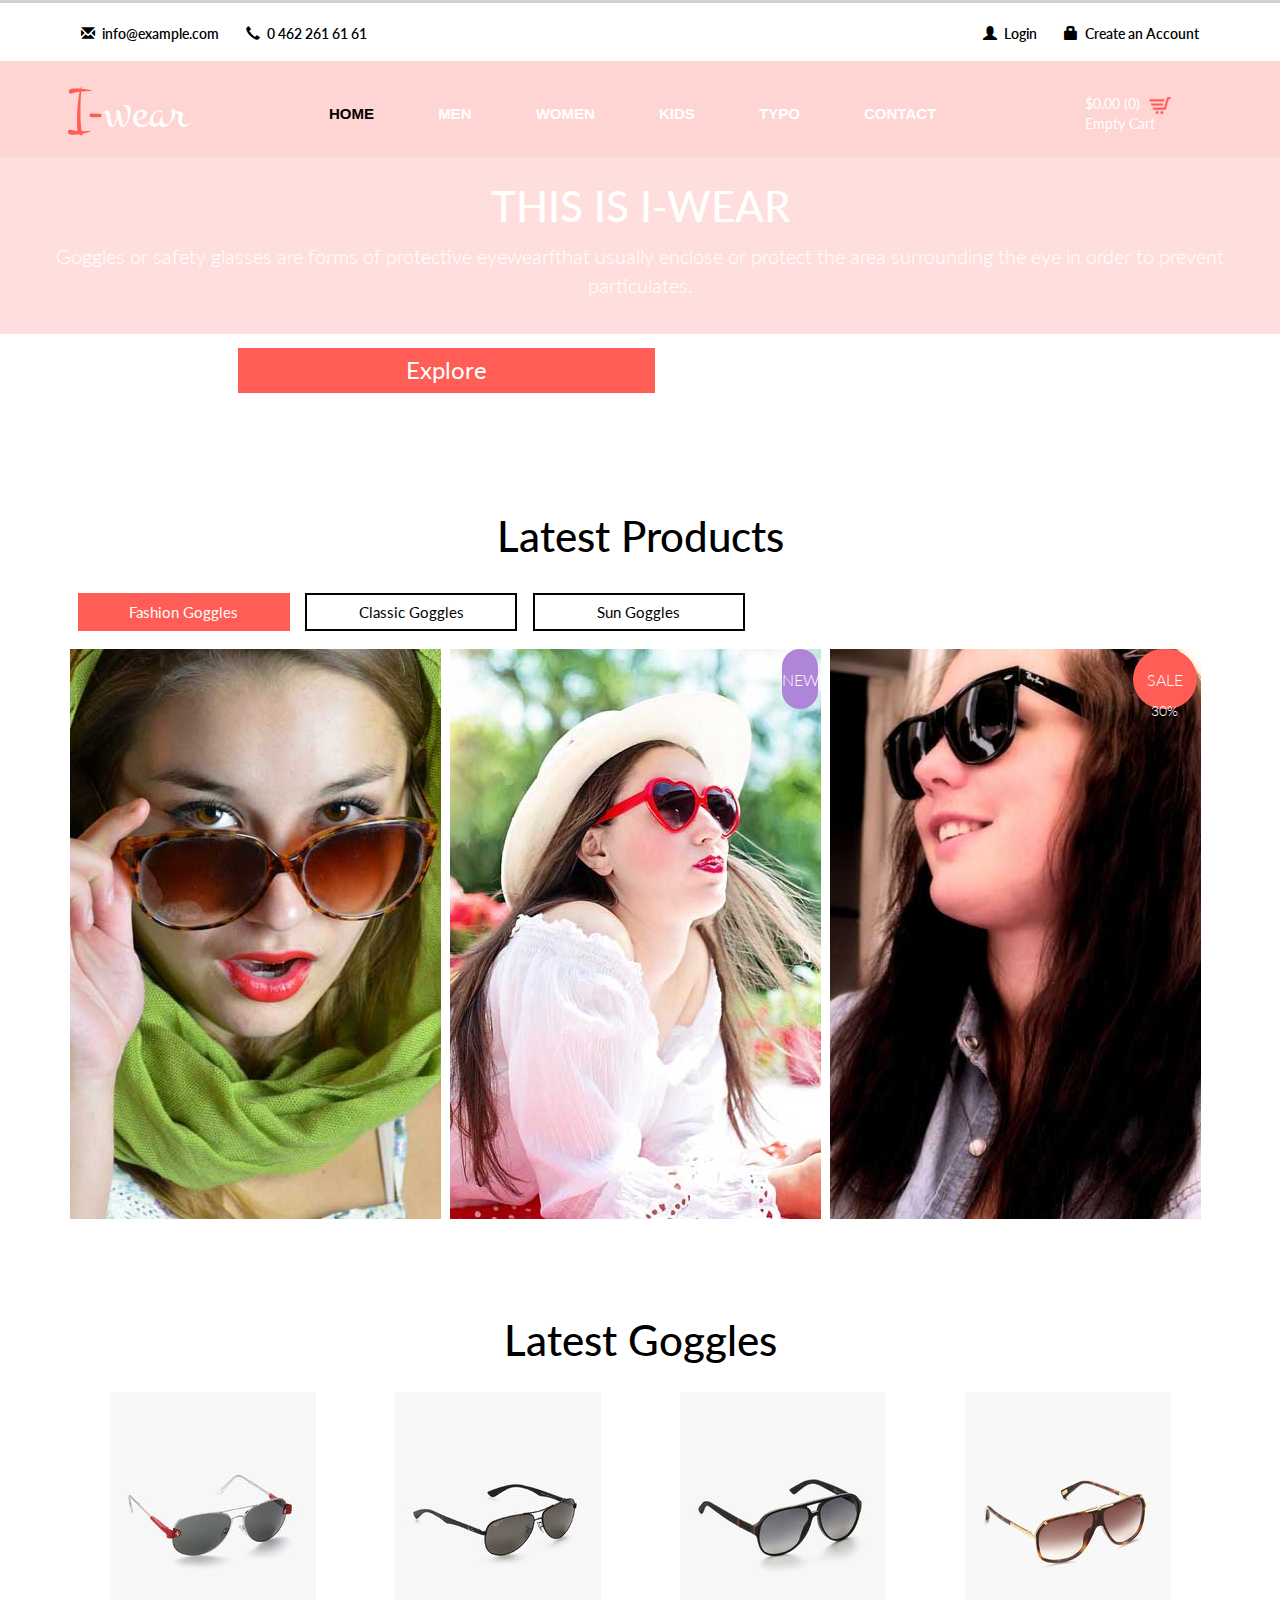
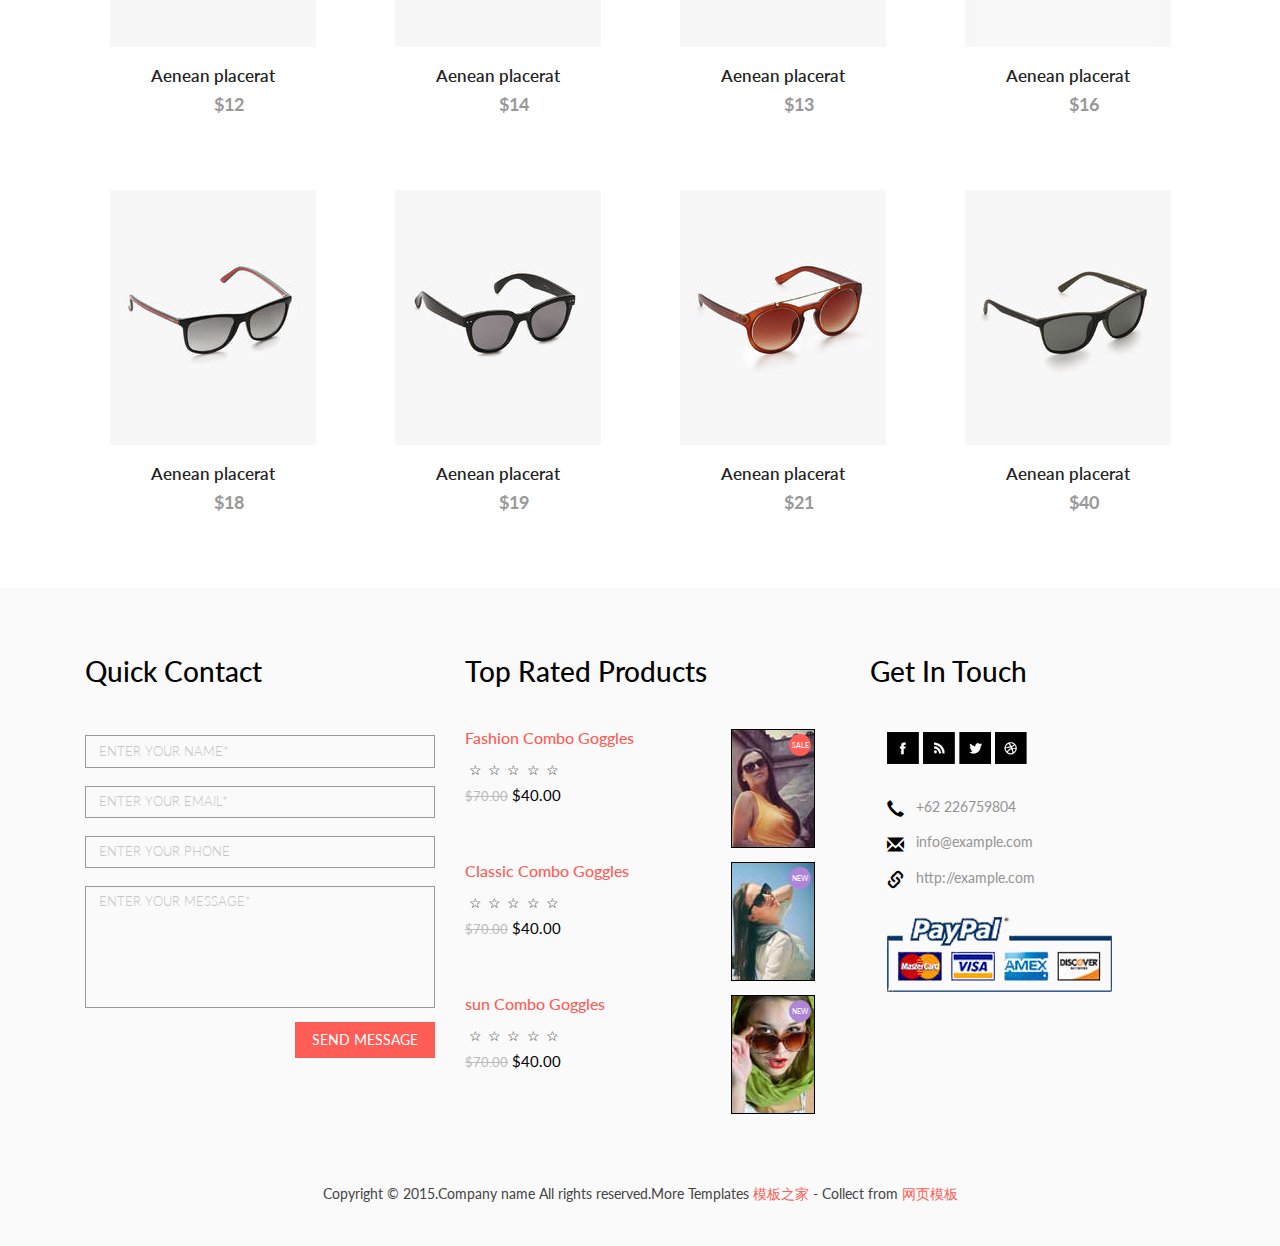
==== index.html @ 65aa603d "init" ====
<!DOCTYPE html>
<html>
<head>
<title>Home</title>
<link href="css/bootstrap.css" rel="stylesheet" type="text/css" media="all" />
<!-- jQuery (necessary for Bootstrap's JavaScript plugins) -->
<script src="js/jquery.min.js"></script>
<!-- Custom Theme files -->
<!--theme-style-->
<link href="css/style.css" rel="stylesheet" type="text/css" media="all" />	
<!--//theme-style-->
<meta name="viewport" content="width=device-width, initial-scale=1">
<meta http-equiv="Content-Type" content="text/html; charset=utf-8" />
<meta name="keywords" content="I wear Responsive web template, Bootstrap Web Templates, Flat Web Templates, Andriod Compatible web template, 
Smartphone Compatible web template, free webdesigns for Nokia, Samsung, LG, SonyErricsson, Motorola web design" />
<script type="application/x-javascript"> addEventListener("load", function() { setTimeout(hideURLbar, 0); }, false); function hideURLbar(){ window.scrollTo(0,1); } </script>
<script type="text/javascript" src="js/move-top.js"></script>
<script type="text/javascript" src="js/easing.js"></script>
<!--fonts-->
<link href='http://fonts.useso.com/css?family=Lato:100,300,400,700,900' rel='stylesheet' type='text/css'>
<link href='http://fonts.useso.com/css?family=Montez' rel='stylesheet' type='text/css'>
<!--//fonts-->
<!-- start menu -->
<!--//slider-script-->
<script src="js/easyResponsiveTabs.js" type="text/javascript"></script>
		    <script type="text/javascript">
			    $(document).ready(function () {
			        $('#horizontalTab').easyResponsiveTabs({
			            type: 'default', //Types: default, vertical, accordion           
			            width: 'auto', //auto or any width like 600px
			            fit: true   // 100% fit in a container
			        });
			    });
				
</script>	
		  		 <!-- Bootstrap core JavaScript
    ================================================== -->
    <!-- Placed at the end of the document so the pages load faster -->
	<!-- js -->
		 <script src="js/bootstrap.js"></script>
	<!-- js -->
<script src="js/simpleCart.min.js"> </script>
<!-- start menu -->
<link href="css/memenu.css" rel="stylesheet" type="text/css" media="all" />
<script type="text/javascript" src="js/memenu.js"></script>
<script>$(document).ready(function(){$(".memenu").memenu();});</script>	
<!-- /start menu -->
</head>
<body> 
<!--header-->
		<div class="header-info">
			<div class="container">
					<div class="header-top-in">
						
						<ul class="support">
							<li><a href="mailto:info@example.com"><i class="glyphicon glyphicon-envelope"> </i>info@example.com</a></li>
							<li><span><i class="glyphicon glyphicon-earphone" class="tele-in"> </i>0 462 261 61 61</span></li>			
						</ul>
						<ul class=" support-right">
							<li><a href="account.html"><i class="glyphicon glyphicon-user" class="men"> </i>Login</a></li>
							<li><a href="register.html"><i class="glyphicon glyphicon-lock" class="tele"> </i>Create an Account</a></li>			
						</ul>
						<div class="clearfix"> </div>
					</div>
				</div>
			</div>	
<div class="header">
	<div class="header-top">

			<div class="header-bottom">
			<div class="container">			
				<div class="logo">
					<h1><a href="index.html">I-<span>wear</span></a></h1>
				</div>
		 <!---->
		 
			<div class="top-nav">
				<ul class="memenu skyblue"><li class="active"><a href="index.html">Home</a></li>
					<li class="grid"><a href="#">Men</a>
						<div class="mepanel">
							<div class="row">
								<div class="col1 me-one">
									<h4>Shop</h4>
									<ul>
										<li><a href="about.html">About</a></li>
										<li><a href="product.html">Men</a></li>
										<li><a href="product.html">Women</a></li>
										<li><a href="product.html">Accessories</a></li>
										<li><a href="product.html">Kids</a></li>
										<li><a href="product.html">login</a></li>
										<li><a href="product.html">Brands</a></li>
										<li><a href="product.html">My Shopping Bag</a></li>
									</ul>
								</div>
								<div class="col1 me-one">
									<h4>Style Zone</h4>
									<ul>
										<li><a href="product.html">Men</a></li>
										<li><a href="product.html">Women</a></li>
										<li><a href="product.html">Brands</a></li>
										<li><a href="product.html">Kids</a></li>
										<li><a href="product.html">Accessories</a></li>
										<li><a href="product.html">Style Videos</a></li>
									</ul>	
								</div>
								<div class="col1 me-one">
									<h4>Popular Brands</h4>
									<ul>
										<li><a href="product.html">Levis</a></li>
										<li><a href="product.html">Persol</a></li>
										<li><a href="product.html">Nike</a></li>
										<li><a href="product.html">Edwin</a></li>
										<li><a href="product.html">New Balance</a></li>
										<li><a href="product.html">Jack & Jones</a></li>
										<li><a href="product.html">Paul Smith</a></li>
										<li><a href="product.html">Ray-Ban</a></li>
										<li><a href="product.html">Wood Wood</a></li>
									</ul>	
								</div>
							</div>
						</div>
					</li>
					<li class="grid"><a href="#">Women</a>
						<div class="mepanel">
							<div class="row">
								<div class="col1 me-one">
									<h4>Shop</h4>
									<ul>
										<li><a href="about.html">About</a></li>
										<li><a href="product.html">Men</a></li>
										<li><a href="product.html">Women</a></li>
										<li><a href="product.html">Accessories</a></li>
										<li><a href="product.html">Kids</a></li>
										<li><a href="product.html">login</a></li>
										<li><a href="product.html">Brands</a></li>
										<li><a href="product.html">My Shopping Bag</a></li>
									</ul>
								</div>
								<div class="col1 me-one">
									<h4>Style Zone</h4>
									<ul>
										<li><a href="product.html">Men</a></li>
										<li><a href="product.html">Women</a></li>
										<li><a href="product.html">Brands</a></li>
										<li><a href="product.html">Kids</a></li>
										<li><a href="product.html">Accessories</a></li>
										<li><a href="product.html">Style Videos</a></li>
									</ul>	
								</div>
								<div class="col1 me-one">
									<h4>Popular Brands</h4>
									<ul>
										<li><a href="product.html">Levis</a></li>
										<li><a href="product.html">Persol</a></li>
										<li><a href="product.html">Nike</a></li>
										<li><a href="product.html">Edwin</a></li>
										<li><a href="product.html">New Balance</a></li>
										<li><a href="product.html">Jack & Jones</a></li>
										<li><a href="product.html">Paul Smith</a></li>
										<li><a href="product.html">Ray-Ban</a></li>
										<li><a href="product.html">Wood Wood</a></li>
									</ul>	
								</div>
							</div>
						</div>
					</li>
					<li class="grid"><a href="#">Kids</a>
						<div class="mepanel">
							<div class="row">
								<div class="col1 me-one">
									<h4>Shop</h4>
									<ul>
										<li><a href="about.html">About</a></li>
										<li><a href="product.html">Men</a></li>
										<li><a href="product.html">Women</a></li>
										<li><a href="product.html">Accessories</a></li>
										<li><a href="product.html">Kids</a></li>
										<li><a href="product.html">login</a></li>
										<li><a href="product.html">Brands</a></li>
										<li><a href="product.html">My Shopping Bag</a></li>
									</ul>
								</div>
								<div class="col1 me-one">
									<h4>Style Zone</h4>
									<ul>
										<li><a href="product.html">Men</a></li>
										<li><a href="product.html">Women</a></li>
										<li><a href="product.html">Brands</a></li>
										<li><a href="product.html">Kids</a></li>
										<li><a href="product.html">Accessories</a></li>
										<li><a href="product.html">Style Videos</a></li>
									</ul>	
								</div>
								<div class="col1 me-one">
									<h4>Popular Brands</h4>
									<ul>
										<li><a href="product.html">Levis</a></li>
										<li><a href="product.html">Persol</a></li>
										<li><a href="product.html">Nike</a></li>
										<li><a href="product.html">Edwin</a></li>
										<li><a href="product.html">New Balance</a></li>
										<li><a href="product.html">Jack & Jones</a></li>
										<li><a href="product.html">Paul Smith</a></li>
										<li><a href="product.html">Ray-Ban</a></li>
										<li><a href="product.html">Wood Wood</a></li>
									</ul>	
								</div>
							</div>
						</div>
					</li>
					<li class="grid"><a href="typography.html">Typo</a>
						
					</li>
					<li class="grid"><a href="contact.html">Contact</a>
						
					</li>
				</ul>
				<div class="clearfix"> </div>
			</div>
					<!---->
					<div class="cart box_1">
						<a href="checkout.html">
						<h3> <div class="total">
							<span class="simpleCart_total"> </span> (<span id="simpleCart_quantity" class="simpleCart_quantity"> </span>)</div>
							<img src="images/cart2-2.png" alt=""/></h3>
						</a>
						<p><a href="javascript:;" class="simpleCart_empty">Empty Cart</a></p>
						<div class="clearfix"> </div>
					</div>

<div class="clearfix"> </div>
					<!---->
				</div>
			<div class="clearfix"> </div>
		</div>
		</div>

	<div class="banner">
		<div class="banner-top">
	         <h2>THIS IS I-WEAR</h2>
	         <p>Goggles or safety glasses are forms of protective eyewear<span>fthat usually enclose or protect the area surrounding the eye in order to prevent particulates.</span></p>
</div>
	<div class="now">
	         <a class="morebtn" href="product.html">Explore</a>
	         <a class="morebtn at-in" href="single.html">Shop Now</a>
	         <div class="clearfix"> </div>
	         </div>
 	</div>	
 				<div class="clearfix"> </div>	
			</div>
<!---->
		<!---->
		<div class="sap_tabs">
			<div class="container">
			<label class="line"> </label>
			<h2>Latest Products</h2>
						 <div id="horizontalTab" style="display: block; width: 100%; margin: 0px;">
						  <ul class="resp-tabs-list">
						  	  <li class="resp-tab-item" aria-controls="tab_item-0" role="tab"><span>Fashion Goggles</span></li>
							  <li class="resp-tab-item" aria-controls="tab_item-1" role="tab"><span>Classic Goggles</span></li>
							  <li class="resp-tab-item" aria-controls="tab_item-2" role="tab"><span>Sun Goggles</span></li>
							  <div class="clearfix"></div>
						  </ul>				  	 
							<div class="resp-tabs-container">
							    <div class="tab-1 resp-tab-content" aria-labelledby="tab_item-0">
									<div class="tab_img">
									  <div class="img-top simpleCart_shelfItem">
										
					   		  			   <img src="images/pi2.jpg" class="img-responsive" alt=""/>
											
								              <div class="tab_desc">
												 <ul class="round-top">
												 	<li><a href="single.html"><i class="glyphicon glyphicon-search"> </i></a></li>
												 	<li><a href="#"><i class="glyphicon glyphicon-resize-small"> </i></a></li>
												 </ul>
												 
												 	<div class="agency ">
													<div class="agency-left">
														<h6 class="jean">Fashion Goggles</h6>
														<span class="dollor item_price">$50.00</span>
														<div class="clearfix"> </div>
													</div>
													<div class="agency-right">
														<ul class="social">
															<li><a href="#"><i class="item_add"> </i></a></li>
														</ul>
														<ul class="social-in">
															<li><a href="#"><i> </i></a></li>
															<li><a href="#"><i > </i></a></li>
															<li><a href="#"><i> </i></a></li>
															<li><a href="#"><i > </i></a></li>
															<li><a href="#"><i > </i></a></li>
														</ul>
														<div class="clearfix"> </div>
													</div>
												 </div>
											  </div>
										
										</div>
										<div class="img-top simpleCart_shelfItem">
										  
					   		  			   <img src="images/pi3.jpg" class="img-responsive" alt=""/>
											<div class="tab_desc">
													 <ul class="round-top">
												 	<li><a href="single.html"><i class="glyphicon glyphicon-search"> </i></a></li>
												 	<li><a href="#"><i class="glyphicon glyphicon-resize-small"> </i></a></li>
												 </ul>
												 
												<div class="agency ">
													<div class="agency-left">
														<h6 class="jean">Classic Goggles</h6>
														<span class="dollor item_price">$50.00</span>
														<div class="clearfix"> </div>
													</div>
													<div class="agency-right">
														<ul class="social">
															<li><a href="#"><i class="item_add"> </i></a></li>
														</ul>
														<ul class="social-in">
															<li><a href="#"><i> </i></a></li>
															<li><a href="#"><i > </i></a></li>
															<li><a href="#"><i> </i></a></li>
															<li><a href="#"><i > </i></a></li>
															<li><a href="#"><i > </i></a></li>
														</ul>
														<div class="clearfix"> </div>
													</div>
												 </div>
											  </div>
											  <div class="col-in">
											  	<p>NEW</p>
											  </div>
											 </div>
											  <div class="img-top simpleCart_shelfItem">
										  
					   		  			   <img src="images/pi4.jpg" class="img-responsive" alt=""/>
											<div class="tab_desc">
															 <ul class="round-top">
												 	<li><a href="single.html"><i class="glyphicon glyphicon-search"> </i></a></li>
												 	<li><a href="#"><i class="glyphicon glyphicon-resize-small"> </i></a></li>
												 </ul>
												 
												 <div class="agency ">
													<div class="agency-left">
														<h6 class="jean">Sun Goggles</h6>
														<span class="dollor item_price">$50.00</span>
														<div class="clearfix"> </div>
													</div>
													<div class="agency-right">
														<ul class="social">
															<li><a href="#"><i class="item_add"> </i></a></li>
														</ul>
														<ul class="social-in">
															<li><a href="#"><i> </i></a></li>
															<li><a href="#"><i > </i></a></li>
															<li><a href="#"><i> </i></a></li>
															<li><a href="#"><i > </i></a></li>
															<li><a href="#"><i > </i></a></li>
														</ul>
														<div class="clearfix"> </div>
													</div>
												 </div>
											  </div>
											 <div class="col-in col-in-1">
											  	<p>SALE <span>30%</span></p>
											  </div>
											</div>
											<div class="clearfix"></div>
							     </div> 	        					 
						  </div>
							    <div class="tab-1 resp-tab-content" aria-labelledby="tab_item-1">
									<div class="tab_img">
									  <div class="img-top simpleCart_shelfItem">
										
					   		  			   <img src="images/pi9.jpg" class="img-responsive" alt=""/>
											
								              <div class="tab_desc">
												 <ul class="round-top">
												 	<li><a href="single.html"><i class="glyphicon glyphicon-search"> </i></a></li>
												 	<li><a href="#"><i class="glyphicon glyphicon-resize-small"> </i></a></li>
												 </ul>
												 
												 <div class="agency ">
													<div class="agency-left">
														<h6 class="jean">Fashion Goggles</h6>
														<span class="dollor item_price">$50.00</span>
														<div class="clearfix"> </div>
													</div>
													<div class="agency-right">
														<ul class="social">
															<li><a href="#"><i class="item_add"> </i></a></li>
															<li><a href="#"><i class="text"> </i></a></li>
														</ul>
														<ul class="social-in">
															<li><a href="#"><i> </i></a></li>
															<li><a href="#"><i > </i></a></li>
															<li><a href="#"><i> </i></a></li>
															<li><a href="#"><i > </i></a></li>
															<li><a href="#"><i > </i></a></li>
														</ul>
														<div class="clearfix"> </div>
													</div>
												 </div>
											  </div>
										</div>
										<div class="img-top simpleCart_shelfItem">
					   		  			   <img src="images/pi8.jpg" class="img-responsive" alt=""/>
											<div class="tab_desc">
												 <ul class="round-top">
												 	<li><a href="single.html"><i class="glyphicon glyphicon-search"> </i></a></li>
												 	<li><a href="#"><i class="glyphicon glyphicon-resize-small"> </i></a></li>
												 </ul>
												 <div class="agency ">
													<div class="agency-left">
														<h6 class="jean">Classic Goggles</h6>
														<span class="dollor item_price">$50.00</span>
														<div class="clearfix"> </div>
													</div>
													<div class="agency-right">
														<ul class="social">
															<li><a href="#"><i class="item_add"> </i></a></li>
															<li><a href="#"><i class="text"> </i></a></li>
														</ul>
														<ul class="social-in">
															<li><a href="#"><i> </i></a></li>
															<li><a href="#"><i > </i></a></li>
															<li><a href="#"><i> </i></a></li>
															<li><a href="#"><i > </i></a></li>
															<li><a href="#"><i > </i></a></li>
														</ul>
														<div class="clearfix"> </div>
													</div>
												 </div>
											  </div>
											  <div class="col-in">
											  	<p>NEW</p>
											  </div>
											 </div>
											  <div class="img-top simpleCart_shelfItem">
					   		  			   <img src="images/pi10.jpg" class="img-responsive" alt=""/>
											<div class="tab_desc">
												 <ul class="round-top">
												 	<li><a href="single.html"><i class="glyphicon glyphicon-search"> </i></a></li>
												 	<li><a href="#"><i class="glyphicon glyphicon-resize-small"> </i></a></li>
												 </ul>
												 <div class="agency ">
													<div class="agency-left">
														<h6 class="jean">Sun Goggles</h6>
														<span class="dollor item_price">$50.00</span>
														<div class="clearfix"> </div>
													</div>
													<div class="agency-right">
														<ul class="social">
															<li><a href="#"><i class="item_add"> </i></a></li>
															<li><a href="#"><i class="text"> </i></a></li>
														</ul>
														<ul class="social-in">
															<li><a href="#"><i> </i></a></li>
															<li><a href="#"><i > </i></a></li>
															<li><a href="#"><i> </i></a></li>
															<li><a href="#"><i > </i></a></li>
															<li><a href="#"><i > </i></a></li>
														</ul>
														<div class="clearfix"> </div>
													</div>
												 </div>
											  </div>
											 <div class="col-in col-in-1">
											  	<p>SALE <span>30%</span></p>
											  </div>
											</div>
											<div class="clearfix"></div>
							     </div>						 
						  </div>
						    <div class="tab-1 resp-tab-content" aria-labelledby="tab_item-2">
									<div class="tab_img">
									  <div class="img-top simpleCart_shelfItem">
										
					   		  			   <img src="images/pi5.jpg" class="img-responsive" alt=""/>
											
								              <div class="tab_desc">
												 <ul class="round-top">
												 	<li><a href="single.html"><i class="glyphicon glyphicon-search"> </i></a></li>
												 	<li><a href="#"><i class="glyphicon glyphicon-resize-small"> </i></a></li>
												 </ul>
												 
												 <div class="agency ">
													<div class="agency-left">
														<h6 class="jean">Fashion Goggles</h6>
														<span class="dollor item_price">$50.00</span>
														<div class="clearfix"> </div>
													</div>
													<div class="agency-right">
														<ul class="social">
															<li><a href="#"><i class="item_add"> </i></a></li>
															<li><a href="#"><i class="text"> </i></a></li>
														</ul>
														<ul class="social-in">
															<li><a href="#"><i> </i></a></li>
															<li><a href="#"><i > </i></a></li>
															<li><a href="#"><i> </i></a></li>
															<li><a href="#"><i > </i></a></li>
															<li><a href="#"><i > </i></a></li>
														</ul>
														<div class="clearfix"> </div>
													</div>
												 </div>
											  </div>
										</div>
										<div class="img-top simpleCart_shelfItem">
										  
					   		  			   <img src="images/pi6.jpg" class="img-responsive" alt=""/>
											<div class="tab_desc">
												 <ul class="round-top">
												 	<li><a href="single.html"><i class="glyphicon glyphicon-search"> </i></a></li>
												 	<li><a href="#"><i class="glyphicon glyphicon-resize-small"> </i></a></li>
												 </ul>
												 	<div class="agency ">
													<div class="agency-left">
														<h6 class="jean">Classic Goggles</h6>
														<span class="dollor item_price">$50.00</span>
														<div class="clearfix"> </div>
													</div>
													<div class="agency-right">
														<ul class="social">
															<li><a href="#"><i class="item_add"> </i></a></li>
															<li><a href="#"><i class="text"> </i></a></li>
														</ul>
														<ul class="social-in">
															<li><a href="#"><i> </i></a></li>
															<li><a href="#"><i > </i></a></li>
															<li><a href="#"><i> </i></a></li>
															<li><a href="#"><i > </i></a></li>
															<li><a href="#"><i > </i></a></li>
														</ul>
														<div class="clearfix"> </div>
													</div>
												 </div>
											  </div>
											  <div class="col-in">
											  	<p>NEW</p>
											  </div>
											 </div>
											  <div class="img-top simpleCart_shelfItem">
										  
					   		  			   <img src="images/pi7.jpg" class="img-responsive" alt=""/>
											<div class="tab_desc">
												 <ul class="round-top">
												 	<li><a href="single.html"><i class="glyphicon glyphicon-search"> </i></a></li>
												 	<li><a href="#"><i class="glyphicon glyphicon-resize-small"> </i></a></li>
												 </ul>
												 
												 	<div class="agency ">
													<div class="agency-left">
														<h6 class="jean">Sun Goggles</h6>
														<span class="dollor item_price">$50.00</span>
														<div class="clearfix"> </div>
													</div>
													<div class="agency-right">
														<ul class="social">
															<li><a href="#"><i class="item_add"> </i></a></li>
															<li><a href="#"><i class="text"> </i></a></li>
														</ul>
														<ul class="social-in">
															<li><a href="#"><i> </i></a></li>
															<li><a href="#"><i > </i></a></li>
															<li><a href="#"><i> </i></a></li>
															<li><a href="#"><i > </i></a></li>
															<li><a href="#"><i > </i></a></li>
														</ul>
														<div class="clearfix"> </div>
													</div>
												 </div>
											  </div>
											 <div class="col-in col-in-1">
											  	<p>SALE <span>30%</span></p>
											  </div>
											</div>
											<div class="clearfix"></div>
							     </div>	 	        					 
						  </div>		
                  </div>
          </div>
         </div>
	</div>
    <div class="copyrights">Collect from <a href="http://www.cssmoban.com/" >手机网站模板</a></div>
	<!--start-shoes--> 
	<div class="goggles"> 
		<div class="container"> 
			<h2>Latest Goggles</h2>
			<div class="product-one">
				<div class="col-md-3 product-left"> 
					<div class="p-one simpleCart_shelfItem">							
							<a href="single.html">
								<img src="images/n1.jpg" alt="" />
								<div class="mask">
									<span>Quick View</span>
								</div>
							</a>
						<h4>Aenean placerat</h4>
						<p><a class="item_add" href="#"><i></i> <span class=" item_price">$12</span></a></p>
					
					</div>
				</div>
				<div class="col-md-3 product-left"> 
					<div class="p-one simpleCart_shelfItem">
						
						<a href="single.html">
								<img src="images/n2.jpg" alt="" />
								<div class="mask">
									<span>Quick View</span>
								</div>
							</a>
						<h4>Aenean placerat</h4>
						<p><a class="item_add" href="#"><i></i> <span class=" item_price">$14</span></a></p>
						
					</div>
				</div>
				<div class="col-md-3 product-left"> 
					<div class="p-one simpleCart_shelfItem">
						
						<a href="single.html">
								<img src="images/n3.jpg" alt="" />
								<div class="mask">
									<span>Quick View</span>
								</div>
							</a>
						<h4>Aenean placerat</h4>
						<p><a class="item_add" href="#"><i></i> <span class=" item_price">$13</span></a></p>
						
					</div>
				</div>
				<div class="col-md-3 product-left"> 
					<div class="p-one simpleCart_shelfItem">
						
						<a href="single.html">
								<img src="images/n4.jpg" alt="" />
								<div class="mask">
									<span>Quick View</span>
								</div>
							</a>
						<h4>Aenean placerat</h4>
						<p><a class="item_add" href="#"><i></i> <span class=" item_price">$16</span></a></p>
						
					</div>
				</div>
				<div class="clearfix"> </div>
			</div>
			<div class="product-one">
				<div class="col-md-3 product-left"> 
					<div class="p-one simpleCart_shelfItem">
						
						<a href="single.html">
								<img src="images/n5.jpg" alt="" />
								<div class="mask">
									<span>Quick View</span>
								</div>
							</a>
						<h4>Aenean placerat</h4>
						<p><a class="item_add" href="#"><i></i> <span class=" item_price">$18</span></a></p>
						
					</div>
				</div>
				<div class="col-md-3 product-left"> 
					<div class="p-one simpleCart_shelfItem">
						
						<a href="single.html">
								<img src="images/n6.jpg" alt="" />
								<div class="mask">
									<span>Quick View</span>
								</div>
							</a>
						<h4>Aenean placerat</h4>
						<p><a class="item_add" href="#"><i></i> <span class=" item_price">$19</span></a></p>
						
					</div>
				</div>
				<div class="col-md-3 product-left"> 
					<div class="p-one simpleCart_shelfItem">
						
						<a href="single.html">
								<img src="images/n7.jpg" alt="" />
								<div class="mask">
									<span>Quick View</span>
								</div>
							</a>
						<h4>Aenean placerat</h4>
						<p><a class="item_add" href="#"><i></i> <span class=" item_price">$21</span></a></p>
						
					</div>
				</div>
				<div class="col-md-3 product-left"> 
					<div class="p-one simpleCart_shelfItem">
						
						<a href="single.html">
								<img src="images/n8.jpg" alt="" />
								<div class="mask">
									<span>Quick View</span>
								</div>
							</a>
						<h4>Aenean placerat</h4>
						<p><a class="item_add" href="#"><i></i> <span class=" item_price">$40</span></a></p>
						
					</div>
				</div>
				<div class="clearfix"> </div>
			</div>
		</div>
	</div>
	<!--end-shoes-->
	<!---->
	<div class="footer">
		<div class="container">
			<div class="col-md-4 footer-top">
				<h3>Quick Contact</h3>
				<form>
						
						<input type="text" value="ENTER YOUR NAME*" onFocus="this.value='';" onBlur="if (this.value == '') {this.value ='ENTER YOUR NAME*';}">
						
						<input type="text" value="ENTER YOUR EMAIL*" onFocus="this.value='';" onBlur="if (this.value == '') {this.value ='ENTER YOUR EMAIL*';}">
						
						<input type="text" value="ENTER YOUR PHONE" onFocus="this.value='';" onBlur="if (this.value == '') {this.value ='ENTER YOUR PHONE';}">
					
						<textarea cols="77" rows="6" value="" onFocus="this.value='';" onBlur="if (this.value == '') {this.value = 'ENTER YOUR MESSAGE*';}">ENTER YOUR MESSAGE*</textarea>
						
							<input type="submit" value="SEND MESSAGE" >
						
					</form>

			</div>
			<div class="col-md-4 footer-middle">
				<h3>Top Rated Products</h3>
					<div class="product-go">
							<div class="grid-product">
								<h6><a href="#" >Fashion Combo Goggles</a></h6>
								<div class="rating">
									<span>☆</span>
									<span>☆</span>
									<span>☆</span>
									<span>☆</span>
									<span>☆</span>
								</div>
								<span class=" price-in"><small>$70.00</small> $40.00</span>
							</div>
								<div class="fashion">
									<a href="#"><img class="img-responsive " src="images/f1.jpg" alt="">
									<p>SALE</p></a>
								</div>
							<div class="clearfix"> </div>
							</div>
								<div class="product-go">
							<div class="grid-product">
								<h6><a href="#" >Classic Combo Goggles</a></h6>
								<div class="rating">
									<span>☆</span>
									<span>☆</span>
									<span>☆</span>
									<span>☆</span>
									<span>☆</span>
								</div>
								<span class=" price-in"><small>$70.00</small> $40.00</span>
							</div>
								<div class="fashion">
									<a href="#"><img class="img-responsive " src="images/f2.jpg" alt="">
									<p class="new1">NEW</p></a>
								</div>
							<div class="clearfix"> </div>
							</div>
								<div class="product-go">
							<div class="grid-product">
								<h6><a href="#" >sun Combo Goggles</a></h6>
								<div class="rating">
									<span>☆</span>
									<span>☆</span>
									<span>☆</span>
									<span>☆</span>
									<span>☆</span>
								</div>
								<span class=" price-in"><small>$70.00</small> $40.00</span>
							</div>
								<div class="fashion">
									<a href="#"><img class="img-responsive " src="images/f3.jpg" alt="">
									<p class="new1">NEW</p></a>
								</div>
							<div class="clearfix"> </div>
							</div>

			</div>
			<div class="col-md-4 footer-bottom">
				<h3>Get In Touch</h3>
				<div class="logo-footer">
					<ul class="social">
		                    <li><a href="#"><i class="fb"> </i> </a></li>
		                    <li><a href="#"><i class="rss"> </i></a></li>
		                    <li><a href="#"><i class="twitter"> </i></a></li>
		                    <li><a href="#"><i class="dribble"> </i></a></li>
		                    <div class="clearfix"> </div>
		                </ul>
					<div class="clearfix"> </div>
				</div>
				<div class="indo">
					<ul class="social-footer ">
						<li><span><i class="glyphicon glyphicon-earphone"> </i>+62 226759804 </span></li>
						<li><a href="mailto:info@example.com"><i class="glyphicon glyphicon-envelope" class="mes"> </i>info@example.com</a></li>
						<li><a href="#"><i class="glyphicon glyphicon-link" class="mes-in"> </i>http://example.com</a></li>
					</ul>
					<a href="#"><img src="images/pa.png" alt=""></a>
					</div>
			</div>
			<div class="clearfix"> </div>
			<p class="footer-class">Copyright &copy; 2015.Company name All rights reserved.More Templates <a href="http://www.cssmoban.com/" target="_blank" title="模板之家">模板之家</a> - Collect from <a href="http://www.cssmoban.com/" title="网页模板" target="_blank">网页模板</a></p>
		</div>
	</div>
			 <!---->
<script type="text/javascript">
		$(document).ready(function() {
				/*
				var defaults = {
				containerID: 'toTop', // fading element id
				containerHoverID: 'toTopHover', // fading element hover id
				scrollSpeed: 1200,
				easingType: 'linear' 
				};
				*/
		$().UItoTop({ easingType: 'easeOutQuart' });
});
</script>
<a href="#to-top" id="toTop" style="display: block;"> <span id="toTopHover" style="opacity: 1;"> </span></a>
<!----> 

<!---->
</body>
</html>
---- css/style.css ----
body{
	background:#fff;
	font-family: 'Lato', sans-serif;
}
body a{
	transition: 0.5s all;
	-webkit-transition: 0.5s all;
	-o-transition: 0.5s all;
	-moz-transition: 0.5s all;
	-ms-transition: 0.5s all;
}
 ul{
	padding: 0;
	margin: 0;
}
h1,h2,h3,h4,h5,h6,label,p{
	margin:0;	
}

/*----*/
.itemContainer{
	width:100%;
	float:left;
}

.itemContainer div{
	float:left;
	margin: 5px 20px 5px 20px ;
}

.itemContainer a{
	text-decoration:none;
}

.cartHeaders{
	width:100%;
	float:left;
}
.copyrights{
	text-indent:-9999px;
	height:0;
	line-height:0;
	font-size:0;
	overflow:hidden;
}

.cartHeaders div{
	float:left;
	margin: 5px 20px 5px 20px ;
}
.item_add {

}		
.grid_1 img{
	margin-bottom:1em;
}
.box_1{
  float: right;
  width: 11%;
  margin-top: 1.5em;
}

.box_1 h3{
  color: #fff;
  font-size: 1em;
  padding: 0px;
    float: left;
}
.box_1 h3 img{
	margin-left: 5px;
}
.box_1 p{

  float: left;
}
.box_1 p a{
	color:#fff;
	font-size:1em;
}
.box_1 p a:hover{
	color:#ff5d56;
	text-decoration:underline;
}
.total {
  display: inline-block;
}
.header{
    /*background: url(../images/banner.jpg) no-repeat 0px 0px;*/
    width: 100%;
    /*background-size: cover;*/
    min-height: 404px;
    display: block;
}
.header5 {
  min-height: 89px;

}
.header-top{
	  background: rgba(255, 93, 86, 0.26);
}
.header-info {
  padding: 0;
  background: #ffffff;
  /* border-bottom-left-radius: 20px; */
  /* border-bottom-right-radius: 20px; */
  border-top: 3px solid#D2D2D2;
   padding: 1em 0 .7em;
}
ul.support {
  float: left;
}
ul.support-right {
  float: right;
}
ul.support li, ul.support-right li {
  display: inline-block;
 margin: .5em 0.8em .5em;
}
ul.support li a, ul.support li span, ul.support-right li a {
  font-size: 1em;
  text-decoration: none;
  color: #000;
  vertical-align: top;
    font-weight: 600;
}
ul.support-right li a:hover {
  color: #ff5d56;
}
ul.support li a:hover {
	color: #ff5d56;
}
ul.support li i, ul.support-right li i {
  display: inline-block;
  vertical-align: text-top;
    margin: 0 7px 0 0;
}
ul.support li i.tele-in {
  background-position: -128px -9px;
}
ul.support-right li i.men {
  background-position: -57px -9px;
}
ul.support-right li i.tele {
  background-position: -80px -9px;
}
.header-bottom {
  padding: 1em 0 1em;
}
.logo  h1{	
  font-size: 4em;
  font-family: 'Montez', cursive;
  font-weight: 100;
}
.logo  h1 a{
	text-decoration:none;
	color:#ff5d56;
}
.logo  h1 span{
	color:#fff;
}
.logo{
	float:left;
	  margin-top: 0.5em;
}
.top-nav{
  margin-top: 0;
  width: 78%;
  margin: 2% auto 0;
  display: block;
  float: left;
}
.skyblue{
	float:left;
}
/*----*/
/*--menu--*/
/* dCodes Framework:(c) TemplateAccess */
/* start icon styles */
/*--- slider-css --*/
.banner {
  text-align: center;
  width: 100%;
  /*margin: 11% auto;*/
}
.banner-top{
		background: rgba(255, 93, 86, 0.2);
		padding: 1em 3em;
		
}
.banner h2{
	color: #fff;
	font-size: 3em;
	text-transform: uppercase;
}
.banner	p{
  color: #FFF;
  line-height: 1.5em;
  font-size: 1.4em;
  margin: 0em 0 1em 0;
  font-weight: 300;
}
a.morebtn{
	background:#ff5d56;
	padding:0.2em 0;
	display:block;
	font-size:1.7em;
	color:#FFF;
	width:40%;
	margin:0 auto;
	float: left;
	border: 1px solid #ff5d56;
	text-align: center;
	text-decoration: none;
}
a.morebtn:hover{
	background: none;
	border: 1px solid #fff;
	color:#fff;
}
a.at-in{
	background: none;
	border: 1px solid #fff;
	margin-left:1em;
	color:#fff;
}
.now {
   margin: 1em 0 0 7em;
}
a.at-in:hover{
	background: #ff5d56;
	border: 1px solid #ff5d56;
	color:#fff;
}
/*----*/
.col-top-bottom{
	background: #696767;
	padding: 3.2em;
	text-align: center;
	  margin: 3em 1em 0;
	  box-shadow: 1px 1px 7px #696767;
}
h3.menber{
	font-size:3em;
	text-shadow: 1px 1px 9px #000;
	 color:#fff;
	 float: left;
}
a.now-in{
	padding:0.3em 0.7em;
	display:block;
	font-size:2em;
	color:#FFF;
	margin:0 auto;
	float: right;
	border: 2px solid #fff;
	text-align: center;
	text-decoration: none;
	background: #696767;
}
a.now-in:hover{
		background: #ff5d56;
		border: 2px solid #ff5d56;
}
/******** SAP ************/
.sap_tabs{
	clear:both;
	  padding: 2em 0 2em;
}
.tab_box{
	background:#fd926d;
	padding: 2em;
}
.top1{
	margin-top: 2%;
}
.resp-tabs-list {
width: 50%;
  list-style: none;
  padding: 0;
   margin: 0 auto 1.3em;
}
.resp-tab-item{
  color: #000;
    font-size: 1.1em;
  cursor: pointer;
  padding: 6px;
  display: inline-block;
  margin: 0;
  text-align: center;
  list-style: none;
  float: left;
  width: 29%;
  outline: none;
  -webkit-transition: all 0.3s ease-out;
  -moz-transition: all 0.3s ease-out;
  -ms-transition: all 0.3s ease-out;
  -o-transition: all 0.3s ease-out;
  transition: all 0.3s ease-out;
  border: 2px solid #000;
  margin: 0 0.5em 0;
}
.resp-tab-active{
	background:#ff5d56;
	text-shadow: none;
	color:#fff;
	border: 2px solid #ff5d56;
}
.resp-tabs-container {
	padding: 0px;
	background-color: #fff;
	clear: left;
	
}
h2.resp-accordion {
	cursor: pointer;
	padding: 5px;
	display: none;
}
.resp-tab-content {
	display: none;
}
.resp-content-active, .resp-accordion-active {
   display: block;
}
.img-top {
  float: left;
  width: 33.33%;
  position: relative;
  padding: 7px;
}

.tab_desc {
  background: rgba(0, 0, 0, 0.15);
  position: absolute;
  top: 0px;
  width: 98%;
  height: 100%;
  padding: 14em 2em 0;
  display: none;
}
/*----*/
.col-in{
  position: absolute;
  top: 0%;
  right: 3%;
}
.col-in p{
	background: #ae85d7;
	color: #fff;
	font-size: 1.3em;
	width: 60px;
  height: 60px;
  border-radius: 100px;
  display: block;
padding: 1em 0 0;
  text-align: center;
  font-weight: 300;
}
.col-in-1 p{
	background: #ff5d56;
	line-height: 0.8em;
}
.col-in-1 p span{
	font-size:14px;
}
/*----*/
ul.round-top {
  text-align: center;
}
.round-top li{
	display: inline-block;
}
ul.round-top i.glyphicon.glyphicon-search {
  background-color: #fff;
  border-radius: 50%;
  font-size: 1em;
  padding: 11px;
}
ul.round-top i.glyphicon.glyphicon-resize-small{
  background-color: #000;
  border-radius: 50%;
  font-size: 1em;
  padding: 11px;
  color:#fff;
}
h6.jean{
  float: left;
  color: #fff;
  font-size: 1.9em;
  font-weight: 600;
  margin-top: 0.3em;
}
span.dollor{
  float: right;
  font-size: 2.5em;
  color: rgba(205, 11, 33, 0.99);
  font-weight: 400;
}
.social-in {
	float: right;
}
.social {
	float:left;
}
.social li{
	display:inline-block;
}
.social li i{
	  background: url(../images/img-sprite.png) -195px -42px ;
  width: 37px;
  height: 37px;
  display: inline-block;
}
.social li i.text{
	  background-position:  -249px -45px ;
}
.social-in {
	float: right;
}
.social-in li{
	display:inline-block;
}
.social-in li i{
	  background: url(../images/img-sprite.png) -300px -47px ;
  width: 28px;
  height: 28px;
  display: inline-block;
}
.agency {
  padding: 15em 0 0;
}
.img-top:hover .tab_desc{
	display: block;
}
.sap_tabs h2{
  color: #000;
  font-size: 3em;
  text-align: center;
   padding: 0em 0 .8em;
}
/*----*/
.goggles {
	padding: 5em 0 0;
}
.goggles h2 {
  color: #000;
  font-size: 3em;
  text-align: center;
  padding: 0em 0 .7em;
}
.product{
	padding:6em 0px;
}
.p-one {
	  padding: 0em 1em 6em 0;
}
.product-left:hover .p-one{
	transition: 0.5s all ease;
	-webkit-transition: 0.5s all ease;
	-moz-transition: 0.5s all ease;
	-o-transition: 0.5s all ease;
	-ms-transition: 0.5s all ease;
}
.product-left:hover .p-one img{
	-webkit-transform: scale(0.9);
	/* Webkit: Scale up image to 1.2x original size; */
	-moz-transform: scale(0.9);
	-o-transform: scale(0.9);
	opacity: 1;
}
.p-one img {
  -webkit-transition-duration: 0.5s;
  /* Webkit: Animation duration; */
  -moz-transition-duration: 0.5s;
  -o-transition-duration: 0.5s;
  background-color: #F7F7F7;
  padding: 0px 18px 0 12px;
}
.product-left:hover .p-one p a{
	color: #ff5d56;
}
.product-left:hover .mask{
	display:block;
}
.mask {
	display: none;
	position: absolute;
	  top: 31%;
	left: 33%;
}
.mask span{
	background:#ff5d56;
	color:#fff;
	font-size:15px;
	font-weight:400;
	padding:6px 12px;
}
.product-left{
	position:relative;
	text-align:center;
}
.mask span:hover{
	text-decoration:none;
	background:#181b2a;
	transition: 0.7s all;
	-webkit-transition: 0.7s all;
	-o-transition: 0.7s all;
	-moz-transition: 0.7s all;
	-ms-transition: 0.7s all;
}
.product-one {
	margin-top: 0%;
	  margin-bottom: 5em;
}
.product-one:nth-child(1){
	margin-top:0;
}
.p-one h4{
color: #242424;
  font-size: 17px;
  font-weight: 600;
  margin: 20px 0 0 0;
    padding: 0;
}
.p-one p {
	font-size: 1.7em;
	color: #999;
	font-family: 'Lato', sans-serif;
	margin: 0px 0 0 0;
	font-weight: 700;
	display: inline-block;
	vertical-align: middle;
}
.p-one p a {
	text-decoration: none;
	color: #999;
	  font-size: 18px;
}
.p-one p i {
	background: url(../images/cart2.png) no-repeat;
	width: 25px;
	height: 18px;
	display: inline-block;
	margin-right: 4px;
	vertical-align: middle;
}
.product-left:hover .p-one p i{
	background: url(../images/cart2-2.png) no-repeat;
}
/*--footer--*/
.footer{
	background: #FAFAFA;
	padding: 4em 0 0;
}
.footer-top h3,.footer-middle h3{
	color:#010101;
	font-size:2em;
	  margin-bottom: .6em;
}
.footer-top input[type="text"],.footer-top textarea{
  width: 100%;
  padding: 0.5em 1em;
  margin: 0.7em 0;
  background: none;
  outline: none;
  border: 1px solid #999999;
  -webkit-appearance: none;
  font-size: 0.9em;
  color: #C5C5C5;
  font-weight: 300;
}
.footer-top input[type="text"]:hover,.footer-top textarea:hover{
		border: 1px solid #ff5d56;
}
.footer-top textarea{
	resize:none;
}
.footer-top input[type="submit"]{
	width: 40%;
	font-size: 1em;
	background: #ff5d56;
	padding: 0.5em 1em;
	text-align: center;
	color: #fff;
	border: none;
	outline:none;
	-webkit-appearance: none;
	float:right;
	border:1px solid #ff5d56;
		transition: 0.5s all;
	-webkit-transition: 0.5s all;
	-o-transition: 0.5s all;
	-moz-transition: 0.5s all;
	-ms-transition: 0.5s all;
}
.footer-top input[type="submit"]:hover{
	background:none;
	border:1px solid #000;
	color:#000;
		transition: 0.5s all;
	-webkit-transition: 0.5s all;
	-o-transition: 0.5s all;
	-moz-transition: 0.5s all;
	-ms-transition: 0.5s all;
}
.footer-top form{
	margin: 2em 0 0;
}
/*----*/
.grid-product{
	float:left;
	width:68%;
}
.grid-product h6{
	font-size:1.2em;
	  padding-top: 0;
}
.grid-product h6 a{
  color: #ff5d56;
  text-decoration: none;
  font-size: .97em;
}
.grid-product h6 a:hover{
	color:#000;	
}
span.price-in{
  font-size: 1.1em;
  padding: 0.3em 0 0;
  display: block;
  color: #000;
}
span.price-in small{
	text-decoration: line-through;
	color:#bbb;
}
.product-go {
	padding: 1em 0 0;
}
.typrography {
  padding: 4em 0;
}
.fashion {
  float: right;
  width: 24%;
  position: relative;
}
.fashion p{
	color: #fff;
  font-size: 0.5em;
  background: #ff5d56;
  border-radius: 100px;
  width: 22px;
  height: 22px;
  position: absolute;
  top: 5px;
  right: 4px;
  text-align: center;
  padding: 0.8em 0 0;
}
.fashion p.new1{
	background: #ae85d7;
}
.fashion img{
	border: 1px solid #000;
}
.rating {
direction: rtl;
  text-align: center;
  margin: 0px 140px 0 0px;
}
.rating > span {
  display: inline-block;
  position: relative;
  width: 1.1em;
}
.rating > span:hover, .rating > span:hover ~ span {
  color: transparent;
}
.rating > span:hover:before, .rating > span:hover ~ span:before {
  content: "\2605";
  position: absolute;
  left: 0;
  color: gold;
}
.footer-bottom {
  margin: 0em 0 0;
}
.footer-bottom h3 {
color: #010101;
  font-size: 2em;
   margin: 0 0.9em 1.2em;
}
.indo {
  padding: 1em 0em 0 3em;
}
.per1 img {
  width: 100%;
}
.chain-grid {
  padding-left: 1em !important;
}
/*----*/
.logo-footer {
  text-align: center;
  margin-left: 3em;
}
ul {
  padding: 0;
  list-style: none;
}
ul.social li {
  display: inline-block;
  list-style: none;
}
ul.social li a i {
    height: 32px;
  width: 32px;
  background: url(../images/img-sprite1.png) no-repeat -0px -0px;
  display: inline-block
}
ul.social a i.rss {
	  background-position: -78px -0px;
}
ul.social a i.twitter {
	background-position: -154px -0px;
}
ul.social a i:hover{
  background-position: -39px -0px;
}
ul.social a i.dribble{
   background-position: -231px -0px;
}
ul.social a i.rss:hover {
	  background-position: -116px -0px;
}
ul.social a i.twitter:hover {
	  background-position: -192px -0px;
}
ul.social a i.dribble:hover {
   background-position: -268px -0px;
}
p.in {
  color: #000;
  font-size: 1em;
   line-height:1.5em;
}
p.in span {
  display: block;
}
ul.social-footer li{
	list-style:none;
}
ul.social-footer li span,ul.social-footer li a{
  font-size: 1em;
  color: #949494;
  margin: 0 0 1.1em;
  display: block;
}
ul.social-footer li a:hover{
	text-decoration:none;
	color:#ff5d56;
}
ul.social-footer li  i{
  font-size: 1.2em;
  margin: 0 12px 0px 0;
  color: #000;
  vertical-align: bottom;
 }
ul.social-footer li  i.down{
	background-position:-171px -105px;
}
ul.social-footer li  i.mes{	
	background-position: -196px -105px;
}
ul.social-footer li  i.mes-in{
	background-position: -220px -105px;
}
ul.social-footer {
  padding:1em 0 ;
}
 p.footer-class {
  font-size: 1em;
  color: #444444;
  text-align: center;
  margin: 5em 0 3em;
}
p.footer-class a{
 		text-decoration: none;
 		color:#ff5d56;
}
p.footer-class a:hover{
 		color:#000;
 }
/*--PRODUCTS--*/

.bottom-com{
	background: #f8f8f8;
	padding: 0.7em 0;
}
.com{
	background: none;
}
.grid-1{
	background: none;	
  padding: 0;
}
.back{
	background: url(../images/product.jpg) no-repeat 0px -54px;
  width: 100%;
  background-size: cover;
  min-height: 100px;
  display: block;
  text-align: center;
}
.back h2 {
  color: #fff;
  font-size: 3.5em;
  text-align: center;
  padding: .5em 0 0;
}
/*----*/
.tags ul li {
	display: inline-block;
	float:left;
	    width: 22.8%;
  margin: 0.5em 2% 0 0;
  text-align: center;
}

.tags li a {
	font-size: 1em;
	display:block;
	padding: 0.3em 0.4em;
	text-decoration: none;
	color: #000;
	border: 1px solid #000;
}
.tags li a:hover {
	color: #fff;
	background:#ff5d56;
	border: 1px solid #ff5d56;
}

.tags ul li:nth-child(4),.tags ul li:nth-child(8),.tags ul li:nth-child(12){
	margin:0.5em 0 0;
}
/*----*/
.dress{
	float:right;
	font-size: 1em;
	color:#000;	
	padding: 1.5em 0;
}
.dress a{
	text-decoration: none;
	color:#000;
}
.dress i{
	  background: url(../images/img-sprite.png)no-repeat -346px -109px ;
  width: 8px;
  height: 10px;
  display: inline-block;
  margin: 0 5px;
}
/*----*/
h3.cate {
	color: #444444;
  width: 69%;
	  font-size: 1.5em;
}
h3.cate-on {	
  width: 37%;
}
ul.dropdown-menu1 {
  margin: 1em 0;
}
ul.dropdown-menu1 li {
list-style:none;

}
ul.dropdown-menu1 li p{
width:100%;

}
label.amount {
  color: #000;
  font-size: 1.1em;
}
input#amount {
  font-size: 1.1em;
  margin-left: 1%;
  outline:none;
}
a.go {
 
  font-size: 1em;
  background: #ff5d56;
  padding: 0.5em 1em;
  text-align: center;
  color: #fff;
text-decoration:none;
  float: right;
   border: 1px solid #ff5d56;
}
a.go:hover{
   background: none;
  border: 1px solid #000;
  color: #000;
 
}
.price-grid {
  padding-bottom: 1em;
}

/*----*/
ul.kid-menu{
	display: block !important;
}
.menu {
	width: auto;
	height: auto;
	padding: 0;
	list-style: none;
	margin: 0 0 1.5em 0;	
}
.menu > li > a {
width: 100%;
  margin: 0.3em 0;
  display: inline-block;
  position: relative;
  color: #ADADAD;
  font-size: 1.1em;
  text-decoration: none;
  font-weight: 600;
}
.menu > li > a:hover{
	color:#ff5d56;
}
.menu ul li a {	
	width: 100%;
	display: inline-block;
	position: relative;
	font-size:1.1em;
	margin:0.3em 0;
	color: #797979;
	text-decoration:none;
	
	text-indent: 1.2em;
}
.menu ul li a:hover{
	color:#ff5d56;
}
ul.kid-menu li{
	list-style: none;
	
}
.sellers {
  padding: 2em 0;
}
.tags {
  padding: 0em 0 0;
}
h3.best {
color: #444444;
  border: 0;
  width: 81%;
    font-size: 1.5em;
}
.product-bottom {
  margin-top: 1em;
}
/*----*/
.product-middle{
	background: url(../images/product1.jpg) center;
  width: 100%;
  min-height: 45px;
  display: block;
  background-size: cover;
}
.fit-top{
  width: 100%;
  padding: 1.5em 1em;
}
 h6.shop-top{
	font-size:1.1em;
	font-weight:300;
	float:left;
	color: #fff;
	  margin-top: 0.3em;
	    padding: 0;
}
a.shop-now{
	font-size:0.9em;
	  float: right;
	  text-decoration: none;
	  border: 1px solid #ffffff;
	  padding: 0.2em 0.4em;
	  color:#fff;
}
a.shop-now:hover{
	  border: 1px solid #ff5d56;
	  background:#ff5d56;
}
h3.tag {
	color: #444444;
  width: 32%;  font-size: 1.5em;
}
/*----*/
.fashion-grid{
	float:left;
	  width: 24%;
}
.fashion-grid1{
	float: right;
	  width: 68%;
}
 h6.best2 {
    font-size: 1.2em;
  padding: 0 !important;
  font-weight: 600;
 }
 h6.best2 a{
  color: #797979;
  text-decoration: none;
  font-size: .9em;
  line-height: 1.6em;
 }
 .table h1, h2, h3, h4, h5, h6 {
  padding: 12px 0;
}
 h6.best2 a:hover{
	color:#ff5d56;
 }
 span.price-in1 {
  font-size: 1.1em;
  padding: 0.3em 0 0;
  display: block;
  color:#ff5d56;
}
span.price-in1 small {
  text-decoration: line-through;
    color: #000;
}
/*--product-right--*/
.mens-toolbar {
    margin-bottom: 1em;
  padding: 0em 1em;

}
.grid-chain-bottom {
  margin: 1em 0 0;
}
.cart-add {
  margin-top: 1em;
}
.sort {
	float: right;
}
.sort select{
  color: #000;
  font-size: 0.9em;
  outline: none;
  cursor: pointer;
  padding: 0.3em;
  margin-right: 2.3em;
}
p.showing{
	float: left;
	color:#000;
	font-size:1em;
}
.chain-grid img{/*
	width:100%;*/
  background-color: #F7F7F7;
  padding: 10px 13px 10px 12px;
}
.top-product {
   padding: 1.5em 0;
}
/*----*/
.grid-chain-bottom a{
  text-decoration: none;
  color: #797979;
  font-size: 1.3em;
  font-weight: 600;
}
.grid-chain-bottom h6 a:hover{
  color: #ff5d56;
}
.price-at{
	float: left;
}
.price-at-bottom{
	  float: left;
  padding-top: 6px;
}
.price-at-bottom span{
  color: #525252;
  font-size: .9em;
  font-weight: 600;
}
a.add1{
  float: left;
  color: #fff;
  font-size: 12px;
  text-align: center;
  background: #575757;
  padding: 6px 3px 4px 3px;
  text-decoration: none;
  width: 71.5%;
}
.simpleCart_shelfItem {
  padding: 0;
}
a.add1:hover{
	background:#ff5d56;
}
a.add2{
	  float: left;	
}
a.add1 i{
	background: url(../images/img-sprite.png)no-repeat -260px -106px;
  width: 19px;
  height: 19px;
  display: inline-block;
  vertical-align: middle;
    margin: 0 0 0 20px;
}
i.glyphicon.glyphicon-heart-empty {
  font-size: 22px;
  color: #fff;
  background-color: #F1C40F;
  padding: 3.6px;
  top: 0;
}
.product {
  padding: 5em 0 0;
}
.grid-span-1 {
  position: relative;
}
.link{
position: absolute;
  top: -48px;
  text-align: center;
  padding: 11.5em 0 0;
  width: 81%;
  display: none;
  left: 0px;
}
.link ul li{
	display: inline-block;
}
i.glyphicon.glyphicon-search {
    background-color: #fff;
    padding: 10px;
    border-radius: 50%;
}
ul.round-top i.glyphicon.glyphicon-search {
  background-color: #fff;
  border-radius: 50%;
  font-size: 1em;
  padding: 11px;
}
.grid-span-1:hover .link{
		display: block;
}
.link1{
position: absolute;
  top: 0px;
  text-align: center;
  padding: 11.5em 0 0;
  width: 100%;
  display: none;
  left: 0px;
}
.link1 ul li{
	display: inline-block;
}
.link1 ul li i {
    background: url(../images/img-sprite.png)no-repeat -4px -154px ;
  width: 46px;
  height: 46px;
  display: inline-block;
}
.grid-span-1:hover .link1{
		display: block;
}
.grid-span-1 span{
  color: #fff;
  font-size: 1.1em;
  background: #ae85d7;
  border-radius: 100px;
  width: 50px;
  height: 50px;
  position: absolute;
  top: 0px;
  right: 47px;
  text-align: center;
  padding: 0.9em 0 0;
}
.per1{
	position: relative;
	  margin: 3em 0 0;
	    
}
.six1{
	position: absolute;
	top:0;
	font-weight: 100;
	  padding: 5em 1em 0;
	  width: 100%;
  height: 100%;
  text-align: center;
}
.six1 h4{
	font-size:2.5em;
	color:#ff5d56;
font-weight: 100;	
}
.six1 p{
	font-size:2em;
	color:#ff5d56;
	  margin: 0.5em 0;
}
.six1 span{
	font-size:6em;
	color:#ff5d56;
	font-weight: 400;
}
.per2{
  position: relative;
  margin: 3em 0;
 width: 33.333%;
  float: left;
    padding: 5px;
}
.six2{
	position: absolute;
	top:0;
	font-weight: 100;
	  padding: 5em 1em 0;
	  width: 100%;
  height: 100%;
  text-align: center;
}
.six2 h4{
	font-size:2.5em;
	color:#ff5d56;
font-weight: 100;	
}
.six2 p{
	font-size:2em;
	color:#ff5d56;
	  margin: 0.5em 0;
}
.six2 span{
	font-size:6em;
	color:#ff5d56;
	font-weight: 100;
}
.per3{
  position: relative;
  margin: 3em 0;
 width: 33.333%;
  float: left;
    padding: 5px;
}
.six3{
  position: absolute;
  top: 5px;
  font-weight: 100;
  padding: 8em 2.1em 1.75em 3em;
  text-align: center;
  background-color: rgba(68, 136, 160, 0.44);
}
.six3 h4{
	font-size:2.5em;
	color:#ff5d56;
font-weight: 100;	
}
.six3 p{
	font-size:2em;
	color:#ff5d56;
	  margin: 0.5em 0;
}
.six3 span{
	font-size:6em;
	color:#ff5d56;
	  font-weight: 400;
}
.per4{
  position: relative;
  margin: 3em 0;
  width: 33.333%;
  float: left;
    padding: 5px;
}
.six4{
  position: absolute;
  top: 5px;
  font-weight: 100;
  padding: 8em 2.1em 1.75em 3em;
  text-align: center;
  background-color: rgba(68, 136, 160, 0.44);
}
.six4 h4{
	font-size:2.5em;
	color:#ff5d56;
font-weight: 100;	
}
.six4 p{
	font-size:2em;
	color:#ff5d56;
	  margin: 0.5em 0;
}
.six4 span{
	font-size:6em;
	color:#ff5d56;
  font-weight: 400;
}
/*--start--*/
ul.start {
  padding: 0 1.2em 0 0em;
  text-align: center;
  margin-top: 2em;
}
ul.start li {
	display: inline-block;
    
}
.product-price1 {
  padding-left: 55px;
}
ul.start li.arrow a, ul.start li span {
	text-decoration: none;
	color: #ddd;
	font-size: 1em;
	padding: 0.6em 0em;
	  border: 1px solid #000;
	display:block;
	font-weight: 400;
	width:40px;
	height: 40px;
	text-align: center;
}
ul.start li span,ul.start li.arrow a:hover{
	background: #000;
	
}
ul.start li a i{
	background: url(../images/img-sprite.png)no-repeat -121px -159px;
  width: 40px;
  height: 40px;
	display:inline-block;
	vertical-align:middle;	
}
ul.start li a i.next {
	background-position:-168px -159px;
}
.phone{
	background: #95a5a6;
	padding: 1.1em ;
}
.num{
	float: left;
	color:#fff;
}
.num span,.num1 span,.num2 span{
	font-size: 1.4em;
	font-weight: 900;
}
.num p,.num1 p,.num2 p{
	font-size:1em;
}
i.phone-in{
	float:right;
	  background: url(../images/img-sprite.png)no-repeat -230px -154px ;
  width: 40px;
  height: 40px;
	display:inline-block;
}
.phone1{
	background: #2c3e50;
	padding: 1em ;
}
i.phone-in1{
	float:left;
	background: url(../images/img-sprite.png)no-repeat -292px -153px ;
  width: 51px;
  height: 51px;
	display:inline-block;
	  margin-right: 3%;
}
.num1,.num2{
	float:left;
	color:#fff;
}
.num1 {
  width: 54%;
}
.num2 {
  width: 57%;
}
a.learn-in,a.learn-in1{
	float: left;
	text-decoration: none;
	color:#fff;
	background:#34495e;
	padding:0.4em 0.8em;
	font-size:1.15em;
	text-transform:uppercase;
	font-weight:300;
	  margin-top: 9px;
}
a.learn-in:hover{
	background:#e67e22;
}
a.learn-in1{
	background:#e67e22;
}
a.learn-in1:hover{
	background:#34495e;
}
.phone2{
	background: #f39c12;
	padding: 1.1em 1em ;
}
.shipping {
  padding: 0 1em;
    margin-top: 2em;
}
.col-md1,.col-md2,.col-md3{
	padding:0;
}
.col-md1 {
  width: 29%;
  margin-right: 1%;
  float:left;
}
.col-md2 {
  width: 40%;
  margin-right: 1%;
    float:left;
}
.col-md3{
width: 29%;
  margin-right: 0%;
    float:left;
}
.bottom-grid1{
background: url(../images/product2.jpg) center ;
  width: 100%;
  min-height: 311px;
  display: block;
  background-size: cover;
  text-align: left;
    padding: 1.5em;
      margin-top: 4em;
}
.fit1 {
  border: 2px solid #fff;
  color:#fff;
    padding: 3em 9em;
}
.fit1 h3{
font-size:5em;
  font-weight: 300;
}
.fit1 p{
  font-size: 2.5em;
  font-weight: 300;
  line-height: 1.5em;
  width: 80%;
}
/*--single--*/
.single-para h4 {
    color: #444444;
  font-size: 1.7em;
    padding: 0;
}
.single-para p {
  font-size: 1em;
  color: #2c3e50;
  line-height: 1.8em;
    margin: 1em 0;
}
.single-para h5 {
  color: #ff5d56;
  font-size: 2em;
  border-bottom: 1px solid #C4C3C3;
  padding: 0.3em 0;
}

.available ul li{
	list-style:none;
	padding:0 0.5em 0 0;
	color:#4c4c4c;
	font-size:1.1em;
	float:left;
	width:100%;
	   margin: 0.5em 0;
}
.available ul li select {
  outline: none;
  padding: 12px;
  border: none;
  background: #eeeeee;
 width: 77%;
  margin-left: 13%;
  cursor:pointer;
}
.available ul li.size-in select {
	  margin-left: 16%;
}
.available {
  padding:  1em 0;
}
ul.tag-men {
	padding:0.3em 0;
	 border-top: 1px solid #C4C3C3;
	  border-bottom: 1px solid #C4C3C3;
}
ul.tag-men li{
	list-style:none;
	color:#000;
	 margin: 0.3em 0;
	font-weight:300;
	font-size:0.9em; 
}
ul.tag-men li span.women1{
	  margin-left: 9em;
}
a.add-cart {
  text-decoration: none;
  color: #fff;
  background: #ff5d56;
  padding: 0.4em 0.8em;
  font-size: .95em;
  text-transform: uppercase;
  margin-top: 2.3em;
  display: inline-block;
}
a.add-cart:hover {
  background:#575757;
  
}
h3.real{
  color: #444444;
   margin: 0 0.5em 1em;
   font-size: 1.5em;
     text-transform: uppercase;
}
/*----*/
.star-on {
  padding: .6em 0;
}
.star-on ul {
  float:left;
}
.star-on ul li{
	vertical-align: sub;
}
.review{
	float:left;
}
.star-on a{
	text-decoration:none;
	font-size:1em;
	color:#C0C0C0;
}
.star-on a:hover{
	color:#ff5d56;
}
/*----*/
.cd-tabs-navigation {
  width: 100%;
}
.cd-tabs-navigation li {
    display: inline-block;
  list-style:none;
}
.cd-tabs-navigation a {
  position: relative;
  display: block;
  text-align: center;
  -webkit-font-smoothing: antialiased;
  -moz-osx-font-smoothing: grayscale;
  font-size: 1em;
  color: #000;
  background: #eee;
  padding: 10px 16px;
  text-decoration: none;
  font-weight: 600;
}

.cd-tabs-navigation a.selected  {
	background:#ff5d56;
  color:#fff;
}

.cd-tabs-content li {
  display: none;
}
.cd-tabs-content li.selected {
  display: block;
  -webkit-animation: cd-fade-in 0.5s;
  -moz-animation: cd-fade-in 0.5s;
  animation: cd-fade-in 0.5s;
  
}
.cd-tabs.is-ended {
  margin: 0em 0 1em;
  padding: 0 1em;
}
.facts{
	
padding: 1em 0;
}
.facts p{
	color:#797979;
	font-size:1em;
	line-height:2em;
	padding:0 0 1em;
}
.facts ul li{
	list-style:none;
	color:#767676;
	font-size:1em;
	padding:0.3em 0;
}
.color {
	background:#eee;
	  margin: 1em 0;
  padding: 1em;
}
.color p,.color span{
	color:#000;
	font-size:1em;
	    float: left;
		font-weight:300;
}
.color p{
	width:40%;
}
.top-comment-left{
	float: left;
	width: 13%;
}
.top-comment-right{
	float: left;
	width:84%;
	margin-left:1em;
	background:#f8f8f8;
	padding:2em ;
}
.top-comment-right h6{
	color:#000;
	font-size:0.8em;
}
.top-comment-right p{
	color:#000;
	font-size:1em;
	  margin: 1em 0em 0 1em;
}
a.add-re{
  text-decoration: none;
  color: #fff;
  background: #ff5d56;
  padding: 0.7em 0.9em;
  font-size: .9em;
  text-transform: uppercase;
  margin-top: 2em;
  display: inline-block;
}
a.add-re:hover{
  background: #575757;
  }
.top-comment-right h6 a{
	color:#000;
	font-size:1.5em;
	text-decoration:none;
}
.comments-top-top {
	margin: 2em 0;
	
}
/*--contact--*/
.contact-top h3,.contact-top-in h3{
	font-size: 1.2em;
	color: #ff5d56;
	text-transform: uppercase;
	font-weight: 600;
	padding:0 0 1em;
}
.contact-top div{
	padding:0.5em 0;
}
.contact {
	padding:4em 0 0;
}
.contact-top div input[type="text"], .contact-top div textarea {
	width: 100%;
	padding: 0.7em;
	margin:0.4em 0 0;
	background: none;
	outline: none;
	border: 1px solid #000;
	-webkit-appearance: none;
}
.contact-top div textarea{
	height:230px;
	resize:none;
}
.contact-top div span{
	color:#000;
	font-size: 1em;
}
.contact-top input[type="submit"]{
	background: #ff5d56;
	color:#fff;
	font-size:1.1em;
	border:none;
	width:20%;
	outline:none;	
	font-weight: 600;
	padding:0.5em 1em;
	transition: 0.5s all;
	-webkit-transition: 0.5s all;
	-moz-transition: 0.5s all;
	-o-transition: 0.5s all;
	border: 1px solid #ff5d56;
}
.contact-top input[type="submit"]:hover{
	background:none;
	border: 1px solid #000;
	color:#000;
	
}
.contact-top-in p{
	font-size: 1em;
	color: #494949;
	line-height: 1.6em;
	padding: 0.5em 0 1em;
}
.map iframe {
  width: 100%;
  min-height: 221px;
  border: none;
}
.contact-top{
	width:70%;
	  margin-top: 3em;
}
/*--login--*/
.login-left {
	padding: 0;
}
.login-left h3, .login-right h3 {
	color: #ff5d56;
	font-size: 1.1em;
	text-transform: uppercase;
	font-weight: 600;
	padding-bottom: 0.5em;
}
.login-left p, .login-right p {
	color: #555;
	display: block;
	font-size: 1.1em;
	margin: 0 0 1em 0;
	line-height: 1.8em;

}
.acount-btn {
	background:#ff5d56;
	color: #FFF;
	font-size: 0.9em;
	padding: 0.7em 1.2em;
	transition: 0.5s all;
	-webkit-transition: 0.5s all;
	-moz-transition: 0.5s all;
	-o-transition: 0.5s all;
	display: inline-block;
	text-transform: uppercase;
	border: 1px solid #ff5d56;
}
.acount-btn:hover, .login-right input[type="submit"]:hover{
	background:none;
	text-decoration:none;
	border: 1px solid #000;
	color: #000;
}
.login-right form {
	padding: 1em 0;
}
.login-right form div {
	padding: 0 0 1.5em 0;
}
.login-right span {
	color: #000;
	font-size:0.9em;
	padding-bottom: 0.2em;
	display: block;
}
.login-right input[type="text"] {
	border: 1px solid #000;
	outline:none;
	width: 100%;
	font-size:0.9em;
	padding:10px;
		
}
.login-right input[type="text"]:hover {
		border: 1px solid #ff5d56;
}
.login-right input[type="submit"] {
	background:#ff5d56;
	color: #FFF;
	font-size: 1em;
	padding: 0.5em 1.2em;
	transition: 0.5s all;
	-webkit-transition: 0.5s all;
	-moz-transition: 0.5s all;
	-o-transition: 0.5s all;
	display: inline-block;
	text-transform: uppercase;
	border:none;
	outline:none;
	border: 1px solid #ff5d56;
}
a.forgot {
	font-size: 0.8125em;
	  margin-right: 13px;
}
.account_grid {
	  width: 70%;
  margin: 4em 0;
}
/*--register--*/
.register {
  width: 70%;
  margin: 4em 0;
}
.register h3 {
	color: #ff5d56;
	font-size: 1.1em;
	text-transform: uppercase;
	font-weight: 600;
	padding-bottom: 0.5em;
}
.register span{
	color: #000;
	font-size:0.9em;
	padding-bottom: 0.2em;
	display: block;
	text-transform: uppercase;
}
.register input[type="text"] {
	border: 1px solid #000;
	outline:none;
	width: 100%;
	font-size:0.9em;
	padding:10px;
}
.register input[type="text"]:hover {
		border: 1px solid #ff5d56;
}
.register  input[type="submit"] {
	background: #ff5d56;
	color:#fff;
	font-size:1.1em;
	border:none;
	width:20%;
	outline:none;	
	font-weight: 600;
	padding:0.5em 1em;
	transition: 0.5s all;
	-webkit-transition: 0.5s all;
	-moz-transition: 0.5s all;
	-o-transition: 0.5s all;
	border: 1px solid #ff5d56;
}
.register input[type="submit"]:hover{
	background:none;
	border: 1px solid #000;
	color:#000;	
}
.register form div {
	padding: 0 0 1em 0;
}
.register form{
	padding:1em 0;
}
.mation{
	padding: 1em 0;
}
/*--four--*/
.four {
	padding: 9em 0 10em 0;
    min-height: 478px;
	text-align:center;
}
.four h3 {
	color: #ff5d56;
	font-size: 7em;
}
.four p {
  color: #c3c3c3;
  font-size: 1.6em;
  padding: 0.5em 0 1em;
}
a.more{
	background: #ff5d56;
  padding: 0.2em 1em;
  font-size: 1.2em;
  color: #FFF;
  border: 1px solid #ff5d56;
  text-align: center;
  text-decoration: none;
}
a.more:hover {
  background: none;
  border: 1px solid #000;
  color: #000;
}
/*--about--*/
.box_4 {
  padding: 4em 0;
}
.about_left h3{
	color: #000;
  font-size: 2em;
  text-transform: uppercase;
  margin-bottom:1em;
}
.about_left img{
	margin-bottom:1em;
}
.about_left p{
	color:#999;
	font-size:1em;
	line-height:1.8em;
}
.faqs{
	margin-top:2em;
}
.faqs h4{
  color: #000;
  font-size: 2em;
  text-transform: uppercase;
  margin-bottom: 0em;
}
.questions {
	margin-bottom:2em;
}
.questions h5{
	color:#555;
	font-size:1.1em;
  text-transform: uppercase;
  margin-bottom:0.7em;
}
.sidebar h2 {
  font-size: 25px;
  color: #2D53C2;
  padding: 5px 0;
}
.testimonials {
  padding-top: 18px;
  position: relative;
}
.sidebar p {
  font-size: 0.9em;
  padding: 1.5em 0 0 0;
  color: #999;
  line-height: 1.8em;
  text-indent: 35px;
  font-style: italic;
}
.testimonials span.quotes {
  position: absolute;
  left: 0;
  top: 55px;
  width: 30px;
  height: 28px;
  background: url(../images/quotes.png) no-repeat;
}
.sidebar h3{
  color: #656363;
  font-size: 2em;
  text-transform: uppercase;
  margin-bottom: 1em;
}
.sidebar h3 {
  color: #000;
  font-size: 2em;
  text-transform: uppercase;
  margin-bottom:1em;
}
.sidebar h5 span a {
  color: #000;
  font-size: 0.9em;
}
.sidebar h5 span a {
  color: #ff5d56;
  cursor: pointer;
  text-decoration: underline;
  font-weight: normal;
  padding-left: 10px;
  text-transform: lowercase;
}
.sidebar h5 span a:hover{
	text-decoration:none;
}
/*--checkout--*/
.close1,.close2,.close3,.close4{
  background: url('../images/close_1.png') no-repeat 0px 0px;
  cursor: pointer;
  width: 28px;
  height: 28px;
  position: absolute;
    left: 8px;
  top: 52px;
  -webkit-transition: color 0.2s ease-in-out;
  -moz-transition: color 0.2s ease-in-out;
  -o-transition: color 0.2s ease-in-out;
  transition: color 0.2s ease-in-out;
}
.check-in {
	width:100%;
	  margin: 2em 0 2em;
}
ul.unit{
	background:#ff5d56;
	padding:1em;
}
ul.unit li {
	display:inline-block;
	 width:20%;
	  float:left;
	}
 ul.unit li span{
	display:inline-block;
	color:#fff;
	font-size:1.2em;
	 
	  text-align:center;
}

ul.cart-header{
 padding:1em;
	background:#f8f8f8;
	  border-bottom: 1px solid #ff5d56;
}
ul.cart-header1{
 padding:1em;
	background:#f8f8f8;
	  border-bottom: 1px solid #ff5d56;
}
ul.cart-header2{
 padding:1em;
	background:#f8f8f8;
	  border-bottom: 1px solid #ff5d56;
}
ul.cart-header3{
padding:1em;
	background:#f8f8f8;
}
 ul.cart-header li, ul.cart-header1 li, ul.cart-header2 li, ul.cart-header3 li{
	display:inline-block;
	
	 width:20%;
	  float:left;
	 
}
ul.cart-header li span,ul.cart-header1 li span,ul.cart-header2 li span,ul.cart-header3 li span{
  margin: 2.3em 0 0;
  display: block;
  color: #767676;
  font-size: 1.1em;
  text-align: center;
  font-weight: 300;
}
li.ring-in img{
  margin: 0 auto;
}
.cart-items h3 {
  font-size: 2em;
  color: #000;
   margin:0 0 1em;
}
.cart-header,.cart-header1{
	position:relative;
}
.cart-items {
  padding: 0 1em;
}
#toTop {
  display: none;
  text-decoration: none;
  position: fixed;
  bottom: 14px;
  right: 3%;
  overflow: hidden;
  width: 40px;
  height: 40px;
  border: none;
  text-indent: 100%;
  background: url("../images/to-top1.png") no-repeat 0px 0px;
}
/*--responsive--*/
@media(max-width:1366px){
	.now {
	  margin: 1em 0 0 17em;
	}
}
@media(max-width:1280px){
}
@media(max-width:1024px){
	.top-nav {
	  width:78%;
	}
	.box_1 {
	  width: 9%;
	}
	.logo {
	  margin-top: 0em;
	}
	.banner {
	  width: 63%;
	    margin: 7% auto 0;
	}
	.header {
	  min-height: 500px;
	}
	.now {
	  margin: 1em 0 0 6em;
	}
	.img-top {
	  width: 32%;
	  padding: 0px;
	  margin-right: 18px;
	}
	.img-top:nth-child(3) {
	  margin-right: 0;
	}
	.goggles {
	  padding: 1em 0 0;
	}
	h6.jean {
	  font-size: 1.5em;
	  padding: 0;
	}
	.tab_desc {
	  width: 100%;
	}
	span.dollor {
	  font-size: 1.8em;
	}
	.shoe,.bag {
	  padding: 2em 4.5em 3em;
	}
	.product-one {
	  margin-bottom: 4em;
	}
	h3.menber {
	  font-size: 2.5em;
	}
	.rating {
	  margin: 0px 95px 0 0px;
	}
	a.now-in {
	  font-size: 1.5em;
	}
	.header5 {
	  min-height: 89px;
	}
	.col-top-bottom {
	  padding: 2em;
	}
	.six {
	  padding: 4em 1em 0;
	  width: 87%;
	}
	.tab_desc {
	  padding: 12em 1em 0;
	}
	.agency {
	  padding: 11em 0 0;
	}
	.six-per {
	 
	  padding: 1em 1em 0;
	}
	.six-per span {
	  font-size: 6em;
	}
	.col-on h4 {
	  
	  font-size: 2em;
	}
	.on-para p {
	  margin: 0.4em 0;
	}
	.blog-in-bottom {
	  margin-top: 1em;
	}
	.van-in span {
	  font-size: 5.7em;
	}
	.logo-bottom {
	  width: 29%;
	}
	.logo-bottom img{
	  width: 100%;
	}
	.logo-the {
	  width: 65%;
	}
	.logo-the h4 {
	  font-size: 1.3em;
	}
	.footer-top h3, .footer-middle h3 {
	  font-size: 1.7em;
	}
	.footer-top input[type="submit"] {
	  width: 50%;
	}
	.black img,.black-in img {
	  width: 37%;
	}
	/*--back--*/
	.back h2 {
	  font-size: 4em;
	}
	.back {
	  min-height: 112px;
	}
	.about_left h3 {
	  margin-bottom: 0;
	}
	.fit1 {
	 padding: 1em 2em;
	}
	.bottom-grid1 {
	  min-height: 274px;
	}
	.box_4 {
	  padding: 4em 0 0;
	}
		.product-price1 {
	  padding-left: 20px;
	}
	.sort select {
	  margin-right: 0em;
	}
	.link {
	  top: -10px;
	  width: 100%;
	}
	.grid-span-1 span {
	  top: 0px;
	  right: 0px;
	}
	.phone {
	  padding: 1.4em;
	}
	.bottom-grid1 {
	  margin-top: 0;
	}
	.top-product {
	  padding: 0 0 2em;
	}
	.cd-tabs.is-ended {
	  margin: 0em 0 0em;
	}
	h3.real {
	  margin: 2em 0.5em 1em;
	  padding: 0;
	}
	.contact-top input[type="submit"] {
	  margin-bottom: 2em;
	}
	.fit1 p {
	  font-size: 2em;
	  font-weight: 300;
	  line-height: 1.5em;
	  width: 80%;
	}
	.six3 {
	  padding: 3.85em 1.4em 1.75em 1em;
	}
	.six4{
		 padding: 3.85em 1.4em 1.75em 1em;
	}
	.phone2 {
	  padding: 1.4em 1.3em 1.4em 1em;
	}
	h6.shop-top {
	  font-size: .9em;
	  margin-top: 0.5em;
	}
	.fit-top {
	  width: 100%;
	  padding: 1em 1em;
	}
	a.add1 {
	  width: 82%;
	}
	/*--product--*/
	.link {
	  padding: 8.5em 0 0;
	}
	h6.best2 {
	  font-size: 0.9em;
	}
	.tags li a {
	  font-size: 0.8em;
	}
	h3.best ,h3.tag,h3.cate{
	  font-size: 1.6em;
	}
	.num span, .num1 span, .num2 span {
	  font-size: 1.1em;
	}
	.num p, .num1 p, .num2 p {
	  font-size: 0.8em;
	}
	a.learn-in, a.learn-in1 {
	  padding: 0.4em 0.4em;
	  font-size: 1em;
	}
	.num1 {
	  width: 51%;
	}
	.available ul li select {
	  width: 70%;
	}
	/*--single--*/
	.single-top-in {
	  width: 53%;
	  margin-left: 5%;
	}
	a.add-cart {
	  font-size: 0.9em;
	}
	.close1, .close2 {
	  left: 4px;
	}
}

@media(max-width:800px){
	.logo {
	  margin-top: 0em;
	}
	.top-nav {
	  width: 69%;
	    margin-top: 16px;
	}
	.me-one h4 {
	  text-align: center;
	}
	.product-price1 {
	    padding-left: 11px;
	    margin-top: 2em;
	}
	.header5 {
	  min-height: 25px !important;
	}
	.search-in {
	  width: 8%;
	}
	.about_left img {
	  width: 49%;
	  float: left;
	  margin-right: 15px;
	}
	.phone {
	  padding: 1.1em;
	}
	.per1 img {
	  width: 74%;
	}
	.box_1 {
	  width: 14%;
	  margin-top: 1em;
	}
	.h_nav h4 {
	  width: 32%;
	}
	.header-bottom {
	   padding: .9em 0 .1em;
	}
	.sell {
	  width: 35%;
	}
	ul.support li, ul.support-right li {
	  margin: 1em 0.7em 0.6em;
	}
	.banner h2 {
	  font-size: 2.5em;
	}
	.banner	p {
	  font-size: 1.6em;
	}
	.now {
	  margin: 1em 0 0 5em;
	}
	.header {
	    min-height: 520px;
	}
	.resp-tabs-list {
	  width: 86%;
	}
	.img-top {
	  margin-right: 13px;
	}
	.banner {
	  width: 72%;
	}
	.black ,.black-in {
	  float: left;
	  width: 50%;
	}
	.per img{
		margin:0 auto;
	}
	.product-left {
	  width: 25%;
	  float: left;
	}
	.mask {
	  top: 33%;
	  left: 24%;
	}
	.rating {
	  margin: 0px 374px 0 0px;
	}
	.footer-bottom h3 {
	  margin: 0 0em 0.3em 0;
	}
	.p-one img {
	  padding: 0px 0px 0 0px;
	    width: 100%;
	}
	.indo {
	  padding: 1em 0em 0 0em;
	}
	.six {
	 left:30%;
	  width: 40.3%;
	}
	.per {
	  margin-top: 2em;
	}
	.sap_tabs h2 {
	  font-size: 2.5em;
	}
	.resp-tab-item {
	  font-size: 1.4em;
	}
	h6.jean {
	  font-size: 1.1em;
	  margin-top: 9px;
	}
	span.dollor {
	  font-size: 1.8em;
	}
	.agency {
	  padding: 8em 0 0;
	}
	.tab_desc {
	  padding: 8em 1em 0;
	}
	.content-bottom p {
	  font-size: 2.2em;
	}
	.content-bottom {
	  min-height: 285px;
	}
	.van, .van-in {
	  float: left;
	  width: 50%;
	}
	.on-para {
	   float: left;
	  width: 50%;
	}
	.amet {
	  margin: 3em 0 0;
	}
	.amet img{
	  margin: 0 auto;
	}
	.six-per {
	  padding: 7em 1em 0; 
	  width: 56.8%;
	  left: 21.6%;
	}
	.footer-middle {
	  margin-top: 5em;
	}
	.footer-top h3, .footer-middle h3 {
	  width: 40%;
	}
	.footer-top input[type="submit"] {
	  width: 22%;
	}
	.fashion p {
	  right: 84px;
	}
	.search-in {
	  width: 13%;
	}
	.banner {
	  margin-top: 4em;
	}
	.social li i {
	  background: url(../images/img-sprite.png) -150px -33px ;
	  width: 30px;
	  height: 30px;
	  display: inline-block;
	  background-size: 338px;
	}
	.social li i.text {
	  background-position: -191px -33px;
	}
	.social-in li i {
	  background: url(../images/img-sprite.png) -205px -32px ;
	  width: 19px;
	  height: 19px;
	  background-size: 300px;
	}
	.social-in {
	  margin-top: 6px;
	}
	/*--back--*/
	.fit1 p {
	  font-size: 2em;
	  font-weight: 300;
	  line-height: 1.5em;
	  width: 100%;
	}
	.fit1 h3 {
	  font-size: 3em;
	}
	.bottom-grid1 {
	  min-height: 220px;
	}
	.footer-top form {
	  margin: 0em 0 0;
	}
	.footer-top h3, .footer-middle h3 {
	  margin-bottom: 0;
	}
	/*--product--*/
	
	.col-md-4.chain-grid{
	float:left;
	width:33.3%;
	}
	.product-price {
	  width: 50%;
	}
	.num span, .num1 span, .num2 span {
	  font-size: 0.9em;
	}
	.num p, .num1 p, .num2 p {
	  font-size: 0.6em;
	}
	a.learn-in, a.learn-in1 {
	  padding: 0.4em 0.4em;
	  font-size: 0.8em;
	}
	.num1 {
	  width: 43%;
	}
	.num2 {
	  width: 53%;
	}
	.phone1 {
	  padding: 0.7em 1em;
	}
	.phone2 {
	  padding: 1.35em 1em;
	}
	.six1 {
	  width: 87%;
	}
	a.add1 {
	  font-size: 0.8em;
	  padding: 0.4em 0.4em;
	  width: 80%;
	}
	/*--single--*/
	.single-top-in {
	  width: 100%;
	  margin-left: 0%;
	    float: left;
	}
	.single-top {
	  width: 70%;
	    padding: 0;
	}
	.single-para h4 {
	  font-size: 2em;
	}
	a.add-cart {
	  margin-bottom: 2em;
	}
	.cd-tabs.is-ended {
	  padding: 0 0em;
	}
	.six3 {
	  background-color: none;
	}
	.six4 {
	  background-color: none;
	}
}
@media(max-width:768px){
	.logo {
	  margin-top: 0em;
	}
	.top-nav {
	  width: 69%;
	  margin-top: 21px;
	}
	.me-one h4 {
	  text-align: center;
	}
	.header5 {
	    min-height: 21px !important;
	    background: url(../images/banner.jpg) no-repeat 0px 0px;
	}
	.search-in {
	  width: 8%;
	}
	.about_left img {
	  width: 49%;
	  float: left;
	  margin-right: 15px;
	}
	.phone {
	  padding: 1.1em;
	}
	.per1 img {
	  width: 74%;
	}
	.box_1 {
	  width: 14%;
	  margin-top: 1em;
	}
	.h_nav h4 {
	  width: 32%;
	}
	.header-bottom {
	   padding: .9em 0 .1em;
	}
	.sell {
	  width: 35%;
	}
	ul.support li, ul.support-right li {
	  margin: 1em 0.7em 0.6em;
	}
	.banner h2 {
	  font-size: 2.5em;
	}
	.banner	p {
	  font-size: 1.6em;
	}
	.now {
	  margin: 1em 0 0 5em;
	}
	.header {
	    min-height: 520px;
	    
	}
	.resp-tabs-list {
	  width: 86%;
	}
	.img-top {
	  margin-right: 13px;
	}
	.banner {
	  width: 72%;
	}
	.black ,.black-in {
	  float: left;
	  width: 50%;
	}
	.per img{
		margin:0 auto;
	}
	.product-left {
	  width: 25%;
	  float: left;
	}
	.mask {
	  top: 33%;
	  left: 24%;
	}
	.rating {
	  margin: 0px 374px 0 0px;
	}
	.footer-bottom h3 {
	  margin: 0 0em 0.3em 0;
	}
	.p-one img {
	  padding: 0px 0px 0 0px;
	    width: 100%;
	}
	.indo {
	  padding: 1em 0em 0 0em;
	}
	.six {
	 left:30%;
	  width: 40.3%;
	}
	.per {
	  margin-top: 2em;
	}
	.sap_tabs h2 {
	  font-size: 2.5em;
	}
	.resp-tab-item {
	  font-size: 1.4em;
	}
	h6.jean {
	  font-size: 1.1em;
	  margin-top: 9px;
	}
	span.dollor {
	  font-size: 1.8em;
	}
	.agency {
	  padding: 8em 0 0;
	}
	.tab_desc {
	  padding: 8em 1em 0;
	}
	.content-bottom p {
	  font-size: 2.2em;
	}
	.content-bottom {
	  min-height: 285px;
	}
	.van, .van-in {
	  float: left;
	  width: 50%;
	}
	.on-para {
	   float: left;
	  width: 50%;
	}
	.amet {
	  margin: 3em 0 0;
	}
	.amet img{
	  margin: 0 auto;
	}
	.six-per {
	  padding: 7em 1em 0; 
	  width: 56.8%;
	  left: 21.6%;
	}
	.footer-middle {
	  margin-top: 5em;
	}
	.footer-top h3, .footer-middle h3 {
	  width: 40%;
	}
	.footer-top input[type="submit"] {
	  width: 22%;
	}
	.fashion p {
	  right: 84px;
	}
	.search-in {
	  width: 13%;
	}
	.banner {
	  margin-top: 4em;
	}
	.social li i {
	  background: url(../images/img-sprite.png) -150px -33px ;
	  width: 30px;
	  height: 30px;
	  display: inline-block;
	  background-size: 338px;
	}
	.social li i.text {
	  background-position: -191px -33px;
	}
	.social-in li i {
	  background: url(../images/img-sprite.png) -205px -32px ;
	  width: 19px;
	  height: 19px;
	  background-size: 300px;
	}
	.social-in {
	  margin-top: 6px;
	}
	/*--back--*/
	.fit1 p {
	  font-size: 2em;
	  font-weight: 300;
	  line-height: 1.5em;
	  width: 100%;
	}
	.fit1 h3 {
	  font-size: 3em;
	}
	.bottom-grid1 {
	  min-height: 220px;
	}
	.footer-top form {
	  margin: 0em 0 0;
	}
	.footer-top h3, .footer-middle h3 {
	  margin-bottom: 0;
	}
	/*--product--*/
	
	.col-md-4.chain-grid{
	float:left;
	width:33.3%;
	}
	.product-price {
	  width: 50%;
	}
	.num span, .num1 span, .num2 span {
	  font-size: 0.9em;
	}
	.num p, .num1 p, .num2 p {
	  font-size: 0.6em;
	}
	a.learn-in, a.learn-in1 {
	  padding: 0.4em 0.4em;
	  font-size: 0.8em;
	}
	.num1 {
	  width: 43%;
	}
	.num2 {
	  width: 53%;
	}
	.phone1 {
	  padding: 0.7em 1em;
	}
	.phone2 {
	  padding: 1.35em 1em;
	}
	.six1 {
	  width: 87%;
	}
	a.add1 {
	  font-size: 0.8em;
	  padding: 0.4em 0.4em;
	  width: 80%;
	}
	/*--single--*/
	.single-top-in {
	  width: 100%;
	  margin-left: 0%;
	    float: left;
	}
	.single-top {
	  width: 70%;
	    padding: 0;
	}
	.single-para h4 {
	  font-size: 2em;
	}
	a.add-cart {
	  margin-bottom: 2em;
	}
	.cd-tabs.is-ended {
	  padding: 0 0em;
	}
	.six3 {
	  background-color: none;
	}
	.six4 {
	  background-color: none;
	}
}
@media(max-width:667px){
	.logo h1 {
	  font-size: 2.5em;
	}
	.top-nav {
	   width: 72%;
	}
	.box_1 {
	  width: 15%;
	}
	.search-in {
	  width: 10%;
	}
	.logo {
	  margin-top: 0.4em;
	}
}
@media(max-width:640px){
	.header-top-in {
	    padding: 0 0em 0.5em;
	}
	.contact-top h3 {
	    padding: 0 0 .5em;
	}
	.contact-top {
	    margin-top: 2em;
	}
	/*--
	.logo h1 {
	  font-size: 2.5em;
	}
	.top-nav {
	  width: 66%;
	}
	.box_1 {
	  width: 34%;
	}
	.search-in {
	  width: 10%;
	}
	--*/
	.banner {
	   margin-top: 5em;
	}
	.logo h1 {
	  font-size: 3.5em;
	}
	.back h2 {
	  padding: .3em 0 0;
	}
	.top-nav {
	   margin-top: 20px;
       width: 67%;
	}
	.mask {
	  top: 29%;
	  left: 25%;
	}
	.rating {
	  margin: 0px 250px 0 0px;
	}
	.logo-footer {
	  margin-left: 0;
	}
	.mask span {
	  font-size: 11px;
	}
	.resp-tab-item {
	  font-size: 1.2em;
	  margin: 0 .76em 0;
	}
	.banner	p {
	  font-size: 1.4em;
	}
	.header {
	  min-height: 495px;
	}
	a.morebtn {
	  font-size: 1.4em;
	}
	.black-in img ,.black img{
	  width: 40%;
	}
	a.now-in {
	  font-size: 1.2em;
	}
	.img-top {
	  width: 31.8%;
	}
	.six {
	  left: 25.4%;
	  width: 49.3%;
	  padding: 7em 1em 0;
	}
	.resp-tabs-list {
	  width: 100%;
	}
	.col-in p {
	  font-size: 1.1em;
	  width: 50px;
	  height: 50px;
	}
	.content-bottom p {
	  font-size: 1.8em;
	}
	.content-bottom span {
	  font-size: 2.5em;
	}
	.content-bottom {
	  min-height: 228px;
	}
	.col-on h4 {
	  font-size: 1.6em;
	}
	.blog-in {
	  margin: 2em 0;
	}
	.six-per {
	  width: 69.8%;
	  left: 15.3%;
	}
	.fit {
	  top: 17%;
	}
	.fit h6 {
	  font-size: 1.8em;
	}
	.footer-top input[type="submit"] {
	  width: 26%;
	}
	.footer-top h3, .footer-middle h3 {
	  width: 50%;
	  font-size: 1.4em;
	}
	.grid-product {
	  width: 60%;
	}
	.fashion {
	  width: 29%;
	}
	h6.jean {
	  font-size: 1em;
	  margin-top: 6px;
	}
	span.dollor {
	  font-size: 1.4em;
	}
	.social li i {
	  background: url(../images/img-sprite.png) -115px -24px ;
	  width: 24px;
	  height: 24px;
	  background-size: 260px;
	}
	.social li i.text {
	  background-position: -148px -26px;
	}
	.social-in li i {
	  background: url(../images/img-sprite.png) -170px -27px ;
	  width: 17px;
	  height: 17px;
	  background-size: 250px;
	}
	.tab_desc {
	    padding: 7em .3em 0;
	}
	.box_1 {
	  margin-top: 20px;
	}
	.agency {
	  padding: 5em 0 0;
	}
	p.footer-class {
	  padding: 2em 0 0;
	  margin: 2em 0;
	}
	.van-in span {
	  font-size: 4.7em;
	}
	.box_4 {
	  padding: 1em 0 0;
	}
	.sidebar h3 {
	  margin: 2em 0 0;
	  padding: 0;
	}
	ul.start {
	  padding: 0 1.2em 2em 0em;
	  margin-top: 0em;
	}
	.num2 {
	  width: 52%;
	}
	.sidebar {
	  margin-bottom: 3em;
	}
	/*--back--*/
	.back {
	  min-height: 89px;
	}
	.fit1 h3 {
	  font-size: 3em;
	}
	.phone {
	   padding: 0.53em;
	}
	i.phone-in {
	  background: url(../images/img-sprite.png)no-repeat -135px -91px ;
	  width: 25px;
	  height: 25px;
	  background-size: 260px;
	}
	p.showing {
	  margin-left: 15px;
	}
	.single-top {
	  margin-top: 2em;
	}
	.six3 {
	  background-color: rgba(147, 147, 147, 0);
	}
	.six4 h4 {
	  font-size: 2em;
	}
	.cart-items h3 {
	  margin: 1em 0 0em;
	}
	.product {
	  padding: 2em 0 0;
	}
	.six4 {
	  background-color: rgba(68, 136, 160, 0);
	   width: 100%;
	}
	.six3 h4 {
	  font-size: 2em;
	}
	.six3 {
	  padding: 3em 0em 0em 0em;
	    width: 100%;
	}
	.six3 span {
	  font-size: 4em;
	}
	.six4 span {
	  font-size: 4em;
	}
	.product-price1 {
	  padding-left: 0px;
	}
	.six1 {
	  width: 71%;
	  padding: 3em 0em 0;
	}
	i.phone-in1{
	background: url(../images/img-sprite.png)no-repeat -166px -91px ;
	  width: 28px;
	  height: 25px;
	  background-size: 248px;
	}
	a.learn-in, a.learn-in1 {
	  font-size: 0.75em;
	}
	.num p, .num1 p, .num2 p {
	  font-size: 0.55em;
	}
	.phone1 {
	    padding: 0.48em 1.3em;
	}
	.phone2 {
	  padding: 0.5em 0.3em;
	}
	.shipping {
	  margin-top: 0em;
	}
	a.add-cart {
	  font-size: 0.9em;
	  margin-top: 3em;
	}
	ul.unit li span { 
	  font-size: 1em;
	}
	.close1, .close2 {
	  background-size: 18px;
	}
	.right button {
	  right: 4px;
	}
	.men-in h6 {
	  font-size: 0.9em;
	}
	.men-in span {
	  font-size: 1.1em;
	}
}
@media(max-width:600px){
	ul.support li, ul.support-right li {
	  margin: 1em 0.3em 0.7em;
	}
}
@media (max-width:568px){
	.header-top-in {
	  padding: 0 0.5em 0.5em;
	}
	.logo h1 {
	  font-size: 2.5em;
	}
	.total {
	  display: none;
	}
	.box_1 p {
	  display: none;
	}
	.top-nav {
	  width: 58%;
	    margin-top: 0em;
	}
	
	.search-in {
	  right: -1px;
	}
	.box_1 {
	  width: 15%;
	}
	.box_1 h3 img {
	  margin-left: 0px;
	}
	.banner h2 {
	  font-size: 2em;
	}
	h3.menber {
	  font-size: 2em;
	}
}
@media(max-width:480px){
	.search-in ,ul.support {
	  display: none;
	}
	.contact-top h3 {
	    padding: 0 0 .2em;
	}
	ul.support-right {
	  float: none;
	  text-align: center;
	}
	 ul.support-right li {
	  margin: 0.3em 0.7em 0.1em;
	}
	
	.logo h1 {
	  font-size: 3em;
	}
	.total {
	  display: none;
	}
	.box_1 p {
	  display: none;
	}
	.top-nav {
	  width: 100%;
	}
	.box_1 {
	  width: 15%;
	  position: absolute;
	  top: 4em;
	  right: 0;
	}
	.header-bottom {
	    padding: 0.3em 0 0em;
	}
	.banner h2 {
	  font-size: 1.8em;
	}
	.banner	p {
	  font-size: 1.2em;
	}
	.banner-top {
	  padding: 1em 1em;
	}
	.now {
	  margin: 1em 0 0 4em;
	}
	.banner {
	  margin-top: 2.5em;
	}
	.header {
	  min-height: 420px;
	}
	.shoe h3 {
	  font-size: 1.8em;
	}
	.shoe, .bag {
	  padding: 2em 3em 2em;
	}
	h3.menber {
	  font-size: 1.5em;
	  margin-top: 0.2em;
	}
	a.now-in {
	  font-size: 1em;
	}
	.six {
	  left: 16.4%;
	  width: 67.3%;
	}
	.sap_tabs h2 {
	  font-size: 2em;
	}
	.resp-tab-item {
	  font-size: 1em;
	    margin: 0 .6em 0;
	}
	.resp-tabs-list {
	  width: 100%;
	}
	.col-in p {
	    font-size: 0.87em;
	  width: 35px;
	  height: 35px;
	  padding: 0.7em 0 0;
	}
	.col-in-1 p span {
	  font-size: 10px;
	}
	.content-bottom p {
	  font-size: 1.3em;
	}
	.content-bottom span {
	  font-size: 2em;
	}
	.content-bottom {
	  min-height: 169px;
	}
	.content-bottom-top h3 {
	  font-size: 1.8em;
	}
	.six-per {
	  width: 97.8%;
	  left: 1.3%;
	}
	a.morebtn {
	  font-size: 1.2em;
	  width: 40%;
	}
	.footer-top input[type="submit"] {
	  width: 35%;
	}
	.footer-top h3, .footer-middle h3 {
	  width: 67%;
	  font-size: 1.3em;
	}
	.round-top li i.round {
	  background-position: -94px -26px;
	}
	.tab_desc {
	   padding: 5em 0em 0;
	}
	.img-top {
	  margin-right: 9px;
	}
	span.dollor {
	  font-size: 1.2em;
	}
	.p-one p a {
	  font-size: 15px;
	}
	.rating {
	  margin: 0px 154px 0 0px;
	}
	.p-one h4 {
	  font-size: 14px;
	}
	.goggles h2 {
	  font-size: 2em;
	}
	.sap_tabs {
	  padding: 1em 0 2em;
	}
	h6.jean {
	  font-size: 0.8em;
	  margin-top: 6px;
	}
	.social li i {
	  background: url(../images/img-sprite.png) -97px -21px ;
	  width: 20px;
	  height: 20px;
	  background-size: 220px;
	}
	.social li i.text {
	  background-position: -124px -22px;
	}
	.social-in li i {
	   background: url(../images/img-sprite.png) -138px -22px ;
	  width: 13px;
	  height: 13px;
	  background-size: 200px;
	}
	.social-in {
	  margin-top: 2px;
	}
	.agency {
	  padding: 3em 0 0;
	}
	.col-on h4 {
	  font-size: 1.1em;
	}
	.col-on span {
	  font-size: 0.7em;
	}
	.on-para p {
	  font-size: 1em;
	}
	.on-para p span{
		display:none;
	}
	a.sed {
	  font-size: 0.9em;
	}
	.van-in h5 {
	  font-size: 1.5em;
	}
	.van-in span {
	  font-size: 3.3em;
	}
	
	.fit p {
	  font-size: 1.1em;
	  margin-top: 0.2em;
	}
	p.footer-class {
	  padding: 1em 0 0;
	  font-size: 1em;
	}
	.content-bottom-top {
	  margin-top: 2em;
	}
	 .box_1 h3 img {
	  margin: 13px 0 0;
	}
	/*--about--*/
	.about_left h3 ,.sidebar h3{
	  font-size: 1.35em;
	}
	.box_4 {
	  padding: 2em 0;
	}
	.sidebar h3{
		margin:0;
	}
	.back h2 {
	  font-size: 2.5em;
	    padding: .5em 0 0;
	}
	.back {
	    min-height: 70px;
	      background: url(../images/product.jpg) no-repeat 0px -40px;
	}
	.footer-middle {
	  padding: 0;
	}
	.footer-bottom {
	  padding: 0;
	}
	/*--four--*/
	.four p {
	  font-size: 1.3em;
	}
	.grid-chain-bottom a {
	  font-size: 1.2em;
	}
	.chain-grid {
	  padding-left: .1em !important;
	}
	.footer-top {
	  padding: 0;
	}
	/*--contact--*/
	.contact {
	  padding: 2em 0;
	}
	.contact-top {
	  width: 100%;
	}
	.fit1 {
	  padding: 2em 2em;
	}
	.fit1 h3 {
	  font-size: 2em;
	}
	.fit1 p {
	  font-size: 1.3em;
	  }
	  .bottom-grid1 {
	  min-height: 185px;
	}
	/*--account--*/
	.account_grid,.register {
	  width: 100%;
	  margin: 2em 0;
	}
	.acount-btn ,.login-right input[type="submit"]{
	  font-size: 0.9em;
	  padding: 0.5em 0.8em;
	}
	/*--product--*/
	a.add2 {
	  display: none;
	}
	.grid-chain-bottom h6 {
	  font-size: 0.9em;
	}
	.price-at ,.price-at,.price-at-bottom{
	  float: none;
	}
	a.add1 {
	  font-size: 0.65em;
	  width: 100%;
	    padding: 0.4em 0.6em;
	}
	.cart-add {
	  margin-top: 0.5em;
	}
	.link {
	  padding: 5.3em 0 0;
	}
	.grid-span-1 span {
	  font-size: 0.8em;
	  width: 35px;
	  height: 35px;
	}
	.link ul li i.white1 {
	  background-position: -34px -88px;
	}
	.product-price {
	  width: 63%;
	}
	.product {
	  padding: 2em 0 0;
	}
	.col-md1 ,.col-md2,.col-md3{
	  width: 70%;
	    margin: 0 0 1em;
	  }
	.per1 {
	  margin: 1.5em 0;
	}
	.num1 {
	  width: 55%;
	}
	.num2 {
	  width: 70%;
	}
	a.learn-in, a.learn-in1 {
	  margin-top: 4px;
	}
	.six1 {
	  width: 74%;
	}
	.six1 span {
	  font-size: 4em;
	  }
	 .footer {
	  padding: 2em 0 0;
	}
	.bottom-grid {
	  margin-bottom: 2em;
	}
	.h_nav h4 {
	  width: 25%;
	}
	.men img{
		width:100%;
	}
	.men-in {
	  padding: 1em 0 0;
	  width: 66%;
	}
	.six3 h4 {
	  font-size: 1.2em;
	}
	.six3 p {
	  font-size: 2em;
	  margin: 0em 0;
	}
	.six4 h4 {
	  font-size: 1.2em;
	}
	.six4 p {
	  font-size: 1.2em;
	  margin: 0em 0;
	}
	ul.unit li:nth-child(4),ul.cart-header li:nth-child(5), ul.cart-header1 li:nth-child(5){
		display:none;
	}
	ul.unit li,ul.cart-header li, ul.cart-header1 li {
	  width: 25%;
	}
	a.add-cart {
	  font-size: 0.7em;
	  margin-top: 3.5em;
	}
	ul.unit li span {
	  font-size: 0.9em;
	}
	.close1, .close2 {
	  background-size: 13px;
	}
	.cart-items h3 {
	  font-size: 1.6em;
	}
}
@media (max-width:414px){
	.col-top-bottom {
	  padding: 1.5em;
	}
	h3.menber {
	  font-size: 1.3em;
	  margin-top: 0.4em;
	}
}
@media(max-width:384px){
	.logo h1 {
	  font-size: 1.6em;
	}
	.top-nav {
	  width: 50%;
	}
	.logo {
	  margin-top: 0.5em;
	}
	.banner h2 {
	  font-size: 1.2em;
	}
	
	.banner	p {
	  font-size: 1.1em;
	  margin: 0;
	}
	.now {
	  margin: 1em 0 0 0em;
	}
	.col-top-bottom {
	  padding: 1em;
	  margin: 2em 0em 0;
	}
	a.now-in {
	  font-size: 0.8em;
	}
	.black, .black-in {
	  float: left;
	   width: 48%;
	  padding: 0 0px;
	  margin: 0 4% 0 0;
	}
	.black-in{
		margin:0;
	}
	.shoe, .bag {
	  padding: 1em 2em 1em;
	}
	.shoe h3 {
	  font-size: 1.3em;
	}
	.black img,.black-in img {
	  bottom: -15px;
	}
}
@media(max-width:320px){
	.box_1 h3 img {
        margin: 0px 0 0;
	}
	.contact-top {
	    margin-top: 1.1em;
	}
	.about_left img {
  	  width: 96%;
	}
	.logo h1 {
	    font-size: 2.6em;
	}
	.top-nav {
	  width: 100%;
	}
	.logo {
	  margin-top: 0.5em;
	}
	.banner h2 {
	  font-size: 1.2em;
	}
	.banner p span {
	 display:none;
	 margin: 0.2em 0 0em 0;
	}
	.banner	p {
	  font-size: 1.1em;
	  margin: 0;
	}
	.now {
	   margin: 1em 0 0 .6em;
	}
	a.morebtn {
    font-size: 1.2em;
    width: 45%;
	}
	.header {
    background: url(../images/banner.jpg) no-repeat 0px 0px;
    background-size: cover;
    min-height: 275px;
	}
	.header5 {
		min-height: 25px !important;
	    background-size: 100% 100%;
	    background: url(../images/banner.jpg) no-repeat 0px 0px;
	}
	.sap_tabs {
	    padding: 0em 0 1em;
	}
	.banner {
	      margin-top: 1em;
	}
	.black, .black-in {
	  float: left;
	   width: 48%;
	  padding: 0 0px;
	  margin: 0 4% 0 0;
	}
	.black-in{
		margin:0;
	}
	.shoe, .bag {
	  padding: 1em 2em 1em;
	}
	.shoe h3 {
	  font-size: 1.3em;
	}
	.black img,.black-in img {
	  bottom: -15px;
	}
	.col-top-bottom {
	  padding: 1em;
	  margin: 2em 0em 0;
	}
	a.now-in {
	  font-size: 0.8em;
	}
	h3.menber {
	  font-size: 1em;
	}
	.per {
	  padding: 0;
	}
	
	.six h4 {
	  font-size: 2em;
	}
	.six p {
	  font-size: 1.5em;
	}
	.six span {
	  font-size: 4em;
	}
	.six {
	  padding: 8em 1em 0;
	  left: 0%;
	  width: 100%;
	}
	.sap_tabs h2 {
	  font-size: 1.5em;
	}
	.content-top {
	  padding: 1.5em 0;
	}
	.resp-tabs-list {
	  width: 100%;
	}
	.resp-tab-item {
	  font-size: 1em;
	  padding: 0.1em;
	  margin: .5em 0em 0;
	    width: 100%;
	}
	.tab_img {
	      padding: 0em 0em 0;
	}
	.content-bottom p {
	  font-size: 1.1em;
	  width: 100%;
	}
	.img-top {
	  margin-right: 0;
	  width: 100%;
	  margin-bottom: 1.2em;
	}
	.simpleCart_shelfItem img {
	  width: 100%;
	  margin: 0 auto;
	}
	.img-top:hover .tab_desc {
	  display: block;
	}
	.sap_tabs h2 {
	    padding: 0em 0 .5em;
	}
	.content-bottom span {
	  font-size: 1.5em;
	}
	.product-left {
	  width: 50%;
	}
	.footer-middle{
	  padding: 0;
	  margin-top: 4em;
	}
	.footer-middle h3 {
	 margin-top: 3em;
	}
	.amet {
	  margin: 2em 0 0;
	  padding: 0;
	}
	.product-one {
	  margin-bottom: 0em;
	}
	.simpleCart_shelfItem {
	  padding: 0;
	  margin-bottom: 1em;
	}
	.mask span {
 		 font-size: 11px;
	}
	.mask {
    top: 22%;
    left: 22%;
	}
	.six-per {
	  width: 100%;
	  left: 0%;
	    padding: 4em 1em 0;
	}
	h3.real {
	  margin: 0em 0em .6em 0em;
	  padding: 0;
	}
	.six-per h4 {
	  font-size: 2em;
	}
	.six-per span {
	  font-size: 4em;
	    line-height: 1.8em;
	}
	.six-per p {
	  font-size: 1.1em;
	}
	.bottom-grid {
	  margin-bottom: 1.5em;
	}
	.fit h6 {
	  font-size: 1em;
	}
	.fit p {
	  font-size: 0.8em;
	  margin-top: 0.5em;
	}
	.footer-top ,.footer-middle,.footer-bottom{
	   padding: 0;
       margin-top: 2em;
	}
	.faqs h4 {
	  padding-bottom: 0;
	  font-size:1.1em;
	}
	.testimonials span.quotes {
	    top: 49px;
	}
	.box_4 {
	  padding: 2em 0 0;
	}
	.product-price1 {
	  padding-right: 0;
	}
	.phone1 {
	  padding: 10px 11px;
	}
	.testimonials {
	  padding-top: 0;
	}
	.link ul li i {
	      margin-top: 31px;
	}
	.testimonials h5 {
	  padding-bottom: 0;
	}
	.footer {
	  padding: 0em 0 0;
	}
	.footer-top h3, .footer-middle h3 {
	  width: 100%;
	  font-size: 1.4em;
	  padding-bottom: 0;
	}
	.rating {
	  margin: 0px 76px 0 0px;
	}
	.footer-top input[type="text"], .footer-top textarea {
	  font-size: 0.8em;
	}
	.footer-top form {
	  margin: 1em 0 0;
	}
	.footer-top input[type="submit"] {
	  width: 45%;
	    font-size: 0.9em;
	}
	.content-bottom-top {
	  margin-top: 1.5em;
	}
	.content-bottom-top h3 {
	  font-size: 1.4em;
	  margin:0;
	}
	.blog-in {
	  margin: 1.3em 0;
	}
	.col-md-8 {
	  padding: 0;
	}
	p.footer-class {
	  font-size: 0.9em;
	      line-height: 1.8em;
	}
	.indo {
	  padding: 1em 0em 0 0em;
	}
	.fashion p {
	  right: 3px;
	}
	.grid-product h6 {
	  font-size: 1.1em;
	}
	ul.support-right li {
	    margin: 0.3em 1.3em 0.1em;
	}
	.col-in p {
	  font-size: 0.6em;
	  width: 25px;
	  height: 25px;
	  padding: 0.8em 0 0;
	}
	.col-in-1 p span {
	  font-size: 6px;
	}
	.col-on h4 {
	  font-size: 0.85em;
	}
	.col-on span {
	  font-size: 0.5em;
	}
	.on-para p {
	  font-size: 0.7em;
	}
	.agency {
	  display: block;
	}
	.agency {
	        padding: 11.3em 0.3em 0;
	}
	.tab_desc {
	 padding: 10.3em 0.3em 0;
	}
	span.dollor {
 		 font-size: 2.2em;
	}
	span.dollor {
	  font-size: 1.4em;
	  margin-top: 10px;
	}
	.wmuSliderPrev, .wmuSliderNext {
	  width: 18px;
	  height: 18px;
	  background: url(../images/img-sprite.png)no-repeat ;
	  background-size: 200px;
	}
	.wmuSliderPrev {
	  background-position: -3px -43px;
	  right: 17px;
	}
	.wmuSliderNext {
	  background-position: -27px -43px;
	  right: 0px;
	}
	.van-in {
	  padding: 1em;
	}
	a.sed {
	  font-size: 0.7em;
	}
	/*--four--*/
	.four h3 {
	  font-size: 6em;
	}
	.four p {
	  font-size: 1em;
	}
	.four {
	  padding: 6em 0 7em 0;
	  min-height: 343px;
	}
	.back h2 {
	    font-size: 2.5em;
  padding: .2em 0 0;
	}
	.back {
	  min-height: 53px;
	}
	.about_left h3, .sidebar h3 {
	    font-size: 1em;
	      line-height: 1.5em;
	}
	.questions h5 {
	  font-size: 0.9em;
	  line-height: 1.3em;
	}
	.sidebar {
	  padding: 0;
	}
	.product-price {
	  width: 100%;
	  padding: 0;
	}
	h3.best, h3.tag, h3.cate {
	  font-size: 1.3em;
	}
	p.showing {
	  font-size: 0.85em;
	    margin-left: 0px;
	}
	.sort select {
	  font-size: 0.8em;
	}
	.col-md-4.chain-grid {
	    padding: 0 4px;
  width: 50%;
	}
	.col-md-4.chain-grid:nth-child(3) {
	  display: none;
	}
	.link {
	  padding: 3.8em 0 0;
	}
	.grid-chain-bottom h6 {
	  font-size: 0.9em;
	  padding: 10px 0 2px;
	}
	.grid-chain-bottom {
	  margin: 1em 0 1em;
	}
	a.add1 {
	  width: 50%;
	}
	a.add2 {
	  display: block;
	}
	ul.star-footer li i {
	  height: 12px;
	  width: 12px;
	  background: url("../images/img-sprite.png") no-repeat -137px -22px ;
	  background-size: 200px;
	}
	.grid-span-1 span {
	  font-size: 0.7em;
	  width: 27px;
	  height: 27px;
	  padding: 0.6em 0 0;
	}
	.mens-toolbar {
	  padding: 0em 0em;
	}
	a.add1 {
	  font-size: 8px;
	  padding: 9px 8px;
	  width: 69%;
	}
	a.add1 i {
	  background: url(../images/img-sprite.png)no-repeat -134px -54px ;
	  width: 11px;
	  height: 11px;
	  margin: 0 0 0 1px;
	  background-size: 226px;
	}
	.shipping {
	  padding: 0 0em;
	}
	.login-left {
	  margin-bottom: 2em;
	}
	.col-md1, .col-md2, .col-md3 {
	  width: 100%;
	  margin: 0 0 1em;
	}
	.fit1 h3 {
	  font-size: 1.5em;
	}
	.fit1 p {
	  font-size: 1.2em;
	}
	.fit1 {
	  padding: 1em 1em;
	}
	.bottom-grid1 {
	  min-height: 172px;
	}
	/*--single--*/
	ul#etalage {
		width: 250px !important;
		
	}
	li.etalage_small_thumbs {
	  width: 250px !important;
	}
	.single-top-in {
	  padding: 0;
	}
	.single-top {
	  padding: 0;
	  width: 100%;
	}
	.single-para h4 {
	  font-size: 1.5em;
	}
	.single-para p {
	  font-size: 0.9em;
	  margin: 1em 0 0;
	}
	.available ul li select {
	  padding: 7px;
	}
	a.add-cart {
	  font-size: 0.9em;
	  margin-top: 1em;
	}
	.cd-tabs.is-ended {
	  margin: 2em 0 1em;
	  padding: 0 0em;
	}
	.map iframe {
	  min-height: 105px;
	}
	.contact-top div input[type="text"], .contact-top div textarea {
	  padding: 0.5em;
	}
	.contact-top input[type="submit"] {
	  width: 30%;
	}
	.contact-top div textarea {
	  height: 130px;
	}
	.login-left p, .login-right p {
	 margin: 0 0 1em 0;
	}
	.register input[type="submit"] {
	  width: 32%;
	}
	.account_grid, .register {
	  margin: 1em 0;
	}
	.cd-tabs-navigation a {
	  font-size: 0.8em;
	}
	.top-comment-right {
	  width: 78%;
	  padding: 1em;
	}
	h3.real {
	  font-size: 1.5em;
	}
	.van-in h5 {
	  font-size: 1em;
	}
	.van-in span {
	  font-size: 2.3em;
	}
	.dress {
	  padding: 0.8em 0;
	}
	a.add-re {
	  font-size: 0.9em;
	}
	.comments-top-top {
	  margin: 1em 0;
	}
	.top-product {
	  padding: 1em 0 0;
	}
	.col-in {
	  top: 3%;
	  right: 3%;
	}
	a.go {
	  padding: 0.3em 0.8em;
	}
	.h_nav h4 {
	  width: 100%;
	  font-size: 0.82em;
	    margin-bottom: 2%;
	}
	.men-in h6 {
	  font-size: 0.5em;
	}
	.men-in span {
	  font-size: 0.7em;
	}
	.sell {
	  width: 100%;
	}
	.men {
	  width: 40%;
	}
	.men-in {
	  padding: 0em 0 0;
	  width: 43%;
	}
	ul.unit li:nth-child(3),ul.cart-header li:nth-child(4), ul.cart-header1 li:nth-child(4){
		display:none;
	}
	ul.unit li,ul.cart-header li, ul.cart-header1 li {
	  width: 33.33%;
	}
	.cart-items {
	  padding: 0 0em;
	}
	ul.unit li span {
	  font-size: 0.84em;
	}
	ul.unit {
	  background: #ff5d56;
	  padding: 0.5em;
	}
	a.cart-check {
	  font-size: 0.7em;
	  margin-top: 4em;
	}
	ul.cart-header li span, ul.cart-header1 li span {
	  margin: 3.9em 0 0;
	  font-size: 0.8em;
	}
	.close1, .close2 {
	  top: 1px;
	}
	.box_1 {
	  margin-top:5px;
	}
	ul.start li.arrow a, ul.start li span {
	  padding: 0.2em 0em;
	  width: 30px;
	  height: 30px;
	}
	ul.start li a i {
	  background-position: -91px -119px ;
	  width: 30px;
	  height: 30px;
	  background-size: 328px;
	}
	ul.start li a i.next {
	  background-position:-126px -119px;
	}
		.flexslider .slides > li {
	  height: 180px !important;
	}
	.flex-viewport {
	  max-height: 175px !important;
	}
	.cd-tabs-navigation a {
	  padding: 4px 3px;
	}
	.contact {
	  padding: 2em 0 0;
	}
	.per2 {
	  margin: 0;
	  width: 90%;
	  float: none;
	  padding: 0;
	  margin: 13% auto;
	}
	.per3 {
	  margin: 0;
	  width: 90%;
	  float: none;
	  padding: 0;
	  margin: 13% auto;
	}
	.per4 {
	  margin: 0;
	  width: 90%;
	  float: none;
	  padding: 0;
	  margin: 13% auto;
	}
	.six4 {
	  padding: 7.85em 0em 0em 0em;
	}
	.six3{
		 padding: 7.85em 0em 0em 0em;
	}
	h6.jean {
	  font-size: 1.3em;
	  margin-top: 6px;
	}
	.header-top-in {
	  padding: 0;
	}
	.header-info {
	  padding: 8px 0 8px;
	}
	.login-left p, .login-right p {
	    font-size: 1.02em;
	}
	.login-left p, .login-right p {
	    font-size: .95em;
	}
}


/*add style*/
.company-intro,.company-cultrue,.manager-intro{
	padding-bottom: 5em;
}
.company-intro,.manager-intro{
	background: #eee; 
}

.company-intro p,.company-cultrue p,.manager-intro p{
	padding: 0 40px;
    font-size: 16px;
    line-height: 30px;
}
.company-intro p,.manager-intro p{
	 text-indent: 2em;
}
.sap_tabs p{
	width: 95%;
    margin: 0 auto;
    font-size: 16px;
    line-height: 30px;
}

.resp-tabs-list{
	width: 100%;
}

.resp-tab-item{
	width: 18.6%;
}
---- css/memenu.css ----
.memenu
{margin:0;padding:0;width:100%;list-style:none;display:inline-block;position:relative;font-family:Calibri,Arial;font-size:15px}
.memenu li{display:inline-block;}
ul.memenu.skyblue {text-align: center;}
.memenu>li>a{font-family: 'Alegreya Sans SC', sans-serif;float:left;padding: 5px 30px 5px 30px;color:#555;font-weight:600;text-decoration:none;text-transform:uppercase;transition:color .4s ease-in-out;-moz-transition:color .4s ease-in-out;-webkit-transition:color .4s ease-in-out;-o-transition:color .4s ease-in-out}
.memenu>li>.mepanel {
	position: absolute;
	display: none;
	background: #fff;
	width: 80%;
	top: 47px;
	left: 10.7%;
	z-index: 99;
	padding: 20px 30px 20px;
	border: solid 1px #ccc;
	-webkit-box-sizing: border-box;
	-moz-box-sizing: border-box;
	box-sizing: border-box;
}
.me-one ul{
	padding:0;
}
.me-one ul li {
  list-style: none;
  margin: 0 0 10px 0;
  text-align: left !important;
  display: block;
}
.me-one ul li a{
	color:#181b2a;
	font-size:15px;
	font-weight:600;
}
.me-one ul li a:hover{
	text-decoration:none;
	color:#ff5d56;
}
.me-one h4{
	color:#ff5d56;
	font-size:1.3em;
	font-weight:600;
	text-align:left;
}
.memenu .mepanel ul{margin:0;padding:0;margin-top: 15px;}
.memenu .mepanel img{width:100%;border:solid 1px #dedede;cursor:pointer;-webkit-transition:border .3s linear;-moz-transition:border .3s linear;-o-transition:border .3s linear;transition:border .3s linear}.memenu .mepanel img:hover{border:solid 1px #777}.memenu form.contact input,.memenu form.contact textarea{font-family:Calibri,Arial;font-size:16px;color:#444;outline:0}
.mepanel .row{width:100%;margin-top:15px}
.mepanel .row:first-child{margin-top:0}
.mepanel .row:before,.mepanel .row:after{display:table;content:"";line-height:0}
.mepanel .row:after{clear:both}
.mepanel .row .col1,.mepanel .row .col2,.mepanel .row .col3,.mepanel .row .col4,.mepanel .row .col5,.mepanel .row .col6{display:block;width:100%;min-height:20px;float:left;margin-left:2.127659574468085%;-webkit-box-sizing:border-box;-moz-box-sizing:border-box;box-sizing:border-box}
.mepanel .row [class*="col"]:first-child{margin-left:0}
.mepanel .row .col1 {
  width: 31.91%;
}
.mepanel .row .col2{width:31.914893617021278%}
.mepanel .row .col3{width:48.93617021276595%}
.mepanel .row .col4{width:65.95744680851064%}
.mepanel .row .col5{width:82.97872340425532%}
.mepanel .row .col6{width:100%}
.memenu>li.showhide{display:none;width:100%;height:50px;cursor:pointer;color:#555;border-bottom:solid 1px rgba(0,0,0,0.1);background:#eee;background:url([data-uri]);background:-moz-linear-gradient(top,#eee 0,#dbdbdb 100%);background:-webkit-gradient(linear,left top,left bottom,color-stop(0%,#eee),color-stop(100%,#dbdbdb));background:-webkit-linear-gradient(top,#eee 0,#dbdbdb 100%);background:-o-linear-gradient(top,#eee 0,#dbdbdb 100%);background:-ms-linear-gradient(top,#eee 0,#dbdbdb 100%);background:linear-gradient(to bottom,#eee 0,#dbdbdb 100%);filter:progid:DXImageTransform.Microsoft.gradient(startColorstr='#eeeeee',endColorstr='#dbdbdb',GradientType=0)}
.memenu>li.showhide span.title{margin:15px 0 0 25px;float:left}.memenu>li.showhide span.icon1:after{position:absolute;content:"";right:25px;top:15px;height:3px;width:25px;font-size:50px;border-top:3px solid #fff;border-bottom:3px solid #fff;z-index:1}
.memenu>li.showhide span.icon2:after{position:absolute;content:"";right:25px;top:27px;height:3px;width:25px;font-size:50px;border-top:3px solid #fff;border-bottom:3px solid #fff;z-index:1}	
.skyblue li>a,.skyblue>li.showhide span{color:#fff}
.skyblue>li:hover>a,.skyblue>li.active>a,.skyblue .dropdown li:hover>a{color:#000}.
skyblue .mepanel img:hover,.skyblue form.contact input[type="text"]:focus,.skyblue form.contact textarea:focus{border:solid 1px #0194be}
.skyblue form.contact input[type="submit"]{background:#0194be}
@media(max-width:768px){
	.memenu>li{display:block;width:100%;box-sizing:border-box;-moz-box-sizing:border-box;-webkit-box-sizing:border-box}
	.memenu>li:hover,.memenu>li.active{border-top:0}
	.memenu>li>a{padding:15px 25px}
	.memenu>li:hover>a,.memenu>li.active>a{  padding: 5px 25px 5px 25px;}
	.memenu a{width:100%;box-sizing:border-box;-moz-box-sizing:border-box;-webkit-box-sizing:border-box}
	.memenu .dropdown,.memenu .dropdown li .dropdown{width:100%;display:none;left:0;border-left:0;position:static;border:0;box-sizing:border-box;-moz-box-sizing:border-box;-webkit-box-sizing:border-box}
	.memenu .dropdown li{background:#fff!important;border:0}
	.memenu .dropdown>li>a{padding-left:40px!important}
	.memenu>li>.mepanel {
		position: static;
		margin-top: 50px;
		border: none;
		width: 100%;
		}
	.me-one ul li {
		text-align: center !important;
	}
	.mepanel .row{
		margin:0;
	}
	.me-one h4 {
	  text-align: center;
	}
	.mepanel .row [class*="col"]{float:none;display:block;width:100%;margin-left:0;margin-top:15px;-webkit-box-sizing:border-box;-moz-box-sizing:border-box;box-sizing:border-box}
	.mepanel .row:first-child [class*="col"]:first-child{margin-top:0}
	.mepanel .row{margin-top:0}.black{background:#222}
	}
@media(max-width:1024px){
	.memenu>li>a {
	  padding: 5px 25px 5px 25px;
	}
}
@media(max-width:800px){
	.memenu>li>a {
	        font-size: .9em;
	}
	.memenu>li>.mepanel {
	    width: 100%;
	    top: 47px;
	    left: -4.3%;
	}
}
@media(max-width:768px){
.memenu>li.showhide {
  display: none;
  width: 100%;
  height: 50px;
  cursor: pointer;
  color: none;
  border-bottom: none;
  background: none;
  background: none;
  background: none;
  background: none;
  background: none;
  background: none;
  background: none;
  background: none;
}
.memenu>li.showhide span.title {
  float: none;
    margin: 0;
    font-size: 1.6em;
}
.memenu>li.showhide span.icon2:after {
  content: none;
}
.memenu>li.showhide span.icon1:after {
  content: none;
}

}
@media(max-width:640px){
	
}
@media(max-width:480px){
	
}
@media(max-width:320px){
	.memenu>li.showhide span.title {
	  font-size: 1.25em;
	}
	.memenu>li.showhide {
	  height: 34px;
}
}
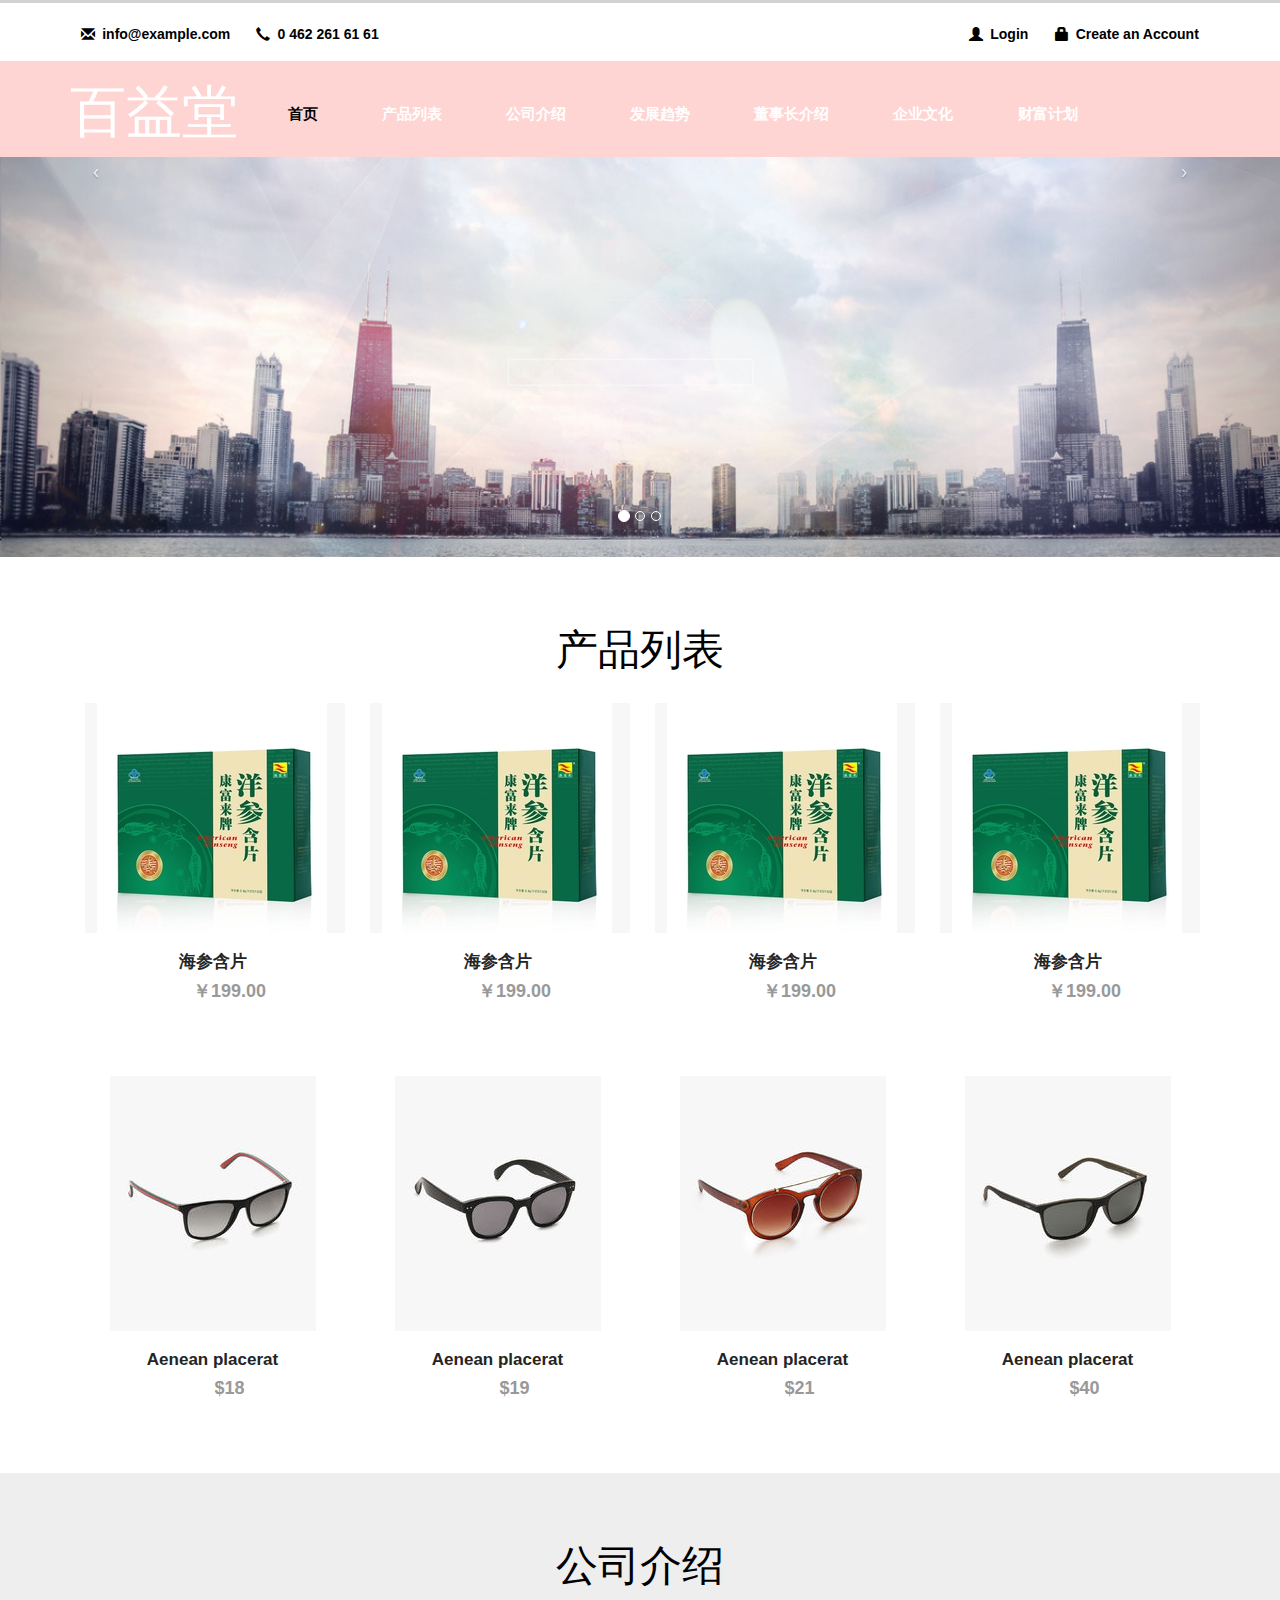
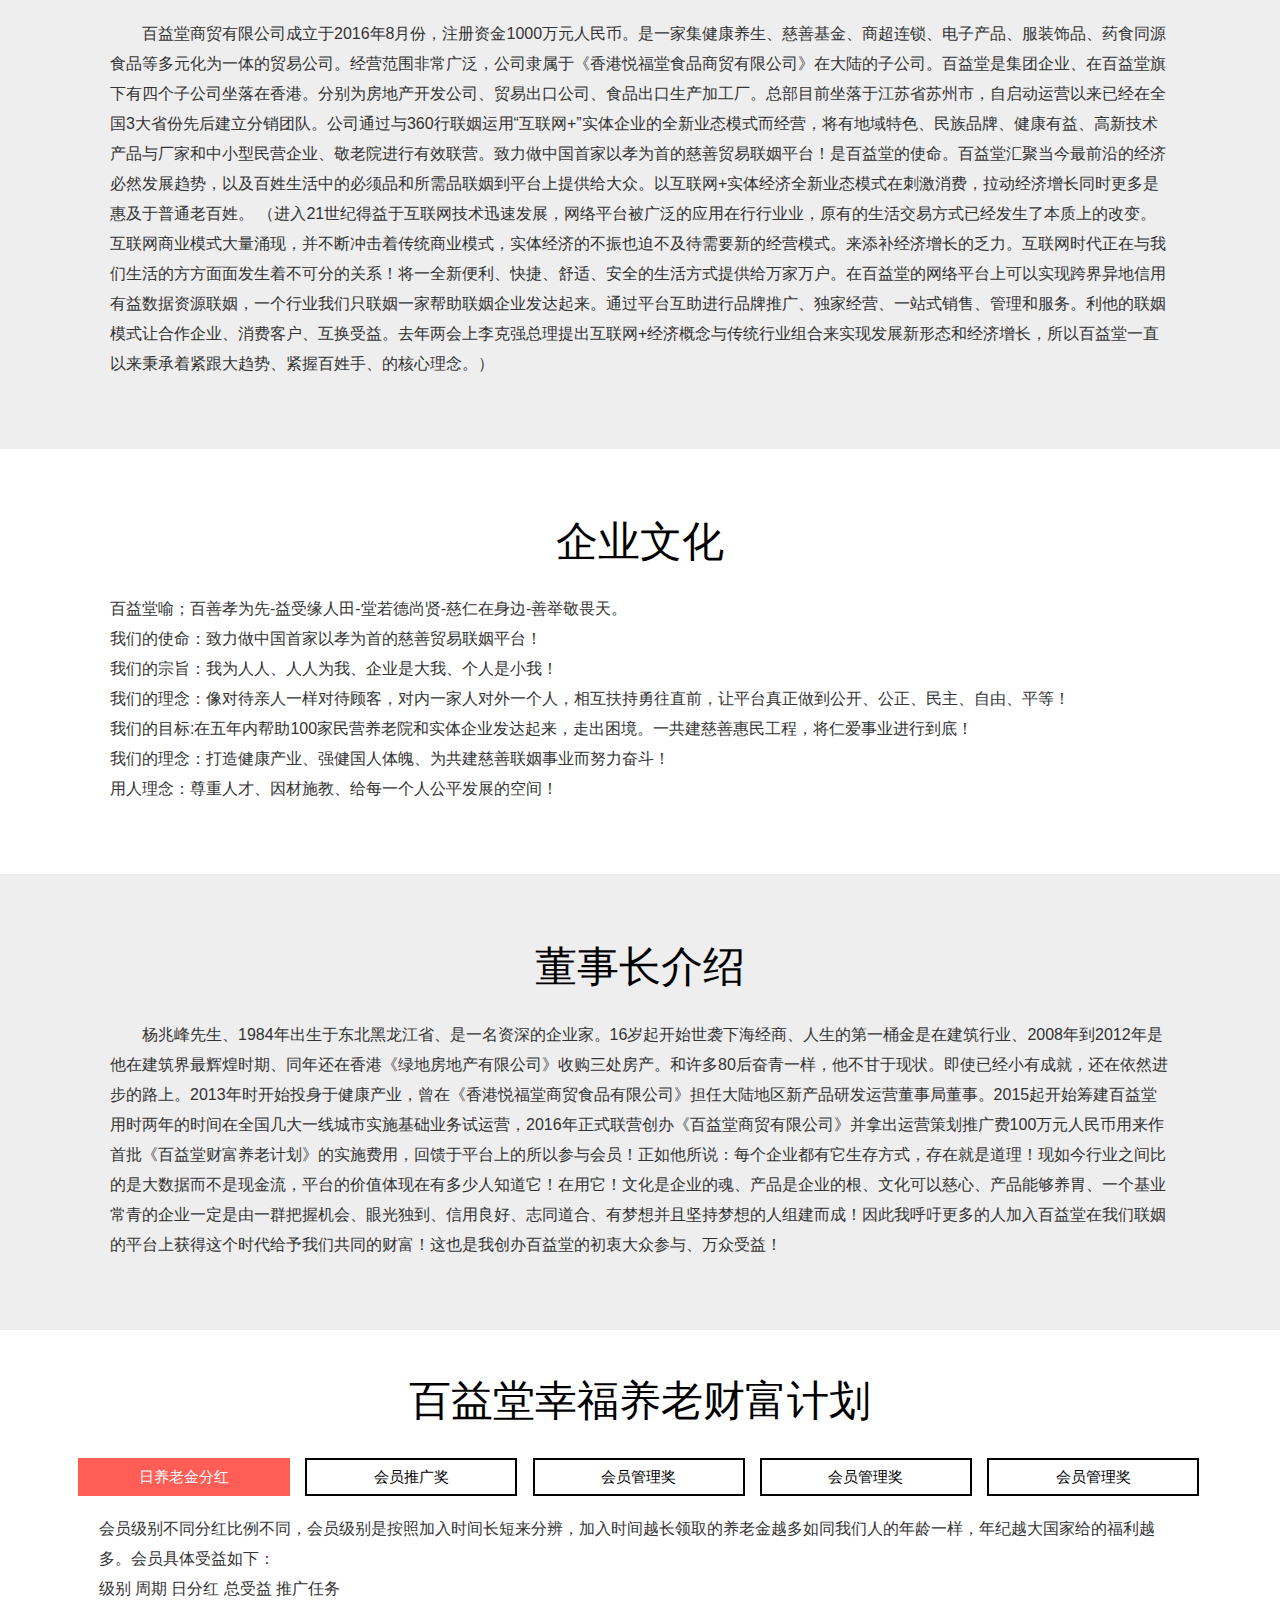
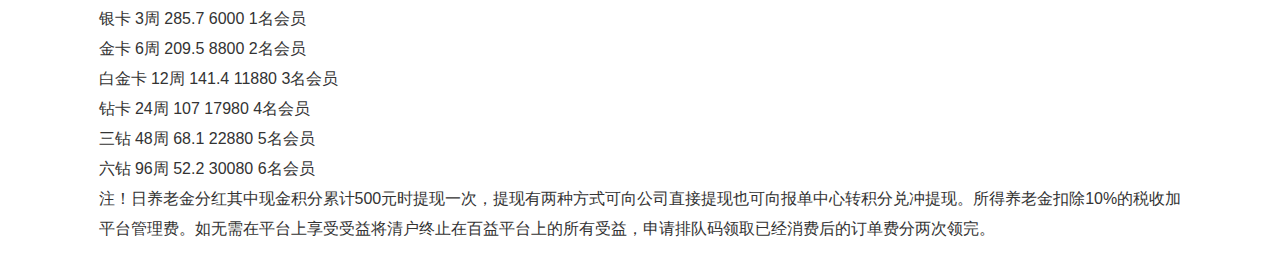
==== commit fafe4c09: "update index" ====
--- a/index.html
+++ b/index.html
@@ -1,819 +1,366 @@
 <!DOCTYPE html>
 <html>
-<head>
-<title>Home</title>
-<link href="css/bootstrap.css" rel="stylesheet" type="text/css" media="all" />
-<!-- jQuery (necessary for Bootstrap's JavaScript plugins) -->
-<script src="js/jquery.min.js"></script>
-<!-- Custom Theme files -->
-<!--theme-style-->
-<link href="css/style.css" rel="stylesheet" type="text/css" media="all" />	
-<!--//theme-style-->
-<meta name="viewport" content="width=device-width, initial-scale=1">
-<meta http-equiv="Content-Type" content="text/html; charset=utf-8" />
-<meta name="keywords" content="I wear Responsive web template, Bootstrap Web Templates, Flat Web Templates, Andriod Compatible web template, 
+
+	<head>
+		<title>Home</title>
+		<link href="css/bootstrap.css" rel="stylesheet" type="text/css" media="all" />
+		<!-- jQuery (necessary for Bootstrap's JavaScript plugins) -->
+		<script src="js/jquery.min.js"></script>
+		<!-- Custom Theme files -->
+		<!--theme-style-->
+		<link href="css/style.css" rel="stylesheet" type="text/css" media="all" />
+		<!--//theme-style-->
+		<meta name="viewport" content="width=device-width, initial-scale=1">
+		<meta http-equiv="Content-Type" content="text/html; charset=utf-8" />
+		<meta name="keywords" content="I wear Responsive web template, Bootstrap Web Templates, Flat Web Templates, Andriod Compatible web template, 
 Smartphone Compatible web template, free webdesigns for Nokia, Samsung, LG, SonyErricsson, Motorola web design" />
-<script type="application/x-javascript"> addEventListener("load", function() { setTimeout(hideURLbar, 0); }, false); function hideURLbar(){ window.scrollTo(0,1); } </script>
-<script type="text/javascript" src="js/move-top.js"></script>
-<script type="text/javascript" src="js/easing.js"></script>
-<!--fonts-->
-<link href='http://fonts.useso.com/css?family=Lato:100,300,400,700,900' rel='stylesheet' type='text/css'>
-<link href='http://fonts.useso.com/css?family=Montez' rel='stylesheet' type='text/css'>
-<!--//fonts-->
-<!-- start menu -->
-<!--//slider-script-->
-<script src="js/easyResponsiveTabs.js" type="text/javascript"></script>
-		    <script type="text/javascript">
-			    $(document).ready(function () {
-			        $('#horizontalTab').easyResponsiveTabs({
-			            type: 'default', //Types: default, vertical, accordion           
-			            width: 'auto', //auto or any width like 600px
-			            fit: true   // 100% fit in a container
-			        });
-			    });
-				
-</script>	
-		  		 <!-- Bootstrap core JavaScript
+		<script type="application/x-javascript">
+			addEventListener("load", function() {
+				setTimeout(hideURLbar, 0);
+			}, false);
+
+			function hideURLbar() {
+				window.scrollTo(0, 1);
+			}
+		</script>
+		<script type="text/javascript" src="js/move-top.js"></script>
+		<script type="text/javascript" src="js/easing.js"></script>
+		<!--fonts-->
+		<!--<link href='http://fonts.useso.com/css?family=Lato:100,300,400,700,900' rel='stylesheet' type='text/css'>-->
+		<!--<link href='http://fonts.useso.com/css?family=Montez' rel='stylesheet' type='text/css'>-->
+		<!--//fonts-->
+		<!-- start menu -->
+		<!--//slider-script-->
+		<script src="js/easyResponsiveTabs.js" type="text/javascript"></script>
+		<script type="text/javascript">
+			$(document).ready(function() {
+				$('#horizontalTab').easyResponsiveTabs({
+					type: 'default', //Types: default, vertical, accordion           
+					width: 'auto', //auto or any width like 600px
+					fit: true // 100% fit in a container
+				});
+			});
+		</script>
+		<!-- Bootstrap core JavaScript
     ================================================== -->
-    <!-- Placed at the end of the document so the pages load faster -->
-	<!-- js -->
-		 <script src="js/bootstrap.js"></script>
-	<!-- js -->
-<script src="js/simpleCart.min.js"> </script>
-<!-- start menu -->
-<link href="css/memenu.css" rel="stylesheet" type="text/css" media="all" />
-<script type="text/javascript" src="js/memenu.js"></script>
-<script>$(document).ready(function(){$(".memenu").memenu();});</script>	
-<!-- /start menu -->
-</head>
-<body> 
-<!--header-->
+		<!-- Placed at the end of the document so the pages load faster -->
+		<!-- js -->
+		<script src="js/bootstrap.min.js"></script>
+		<!-- js -->
+		<script src="js/simpleCart.min.js">
+		</script>
+		<!-- start menu -->
+		<link href="css/memenu.css" rel="stylesheet" type="text/css" media="all" />
+		<script type="text/javascript" src="js/memenu.js"></script>
+		<script>
+			$(document).ready(function() {
+				$(".memenu").memenu();
+			});
+		</script>
+		<!-- /start menu -->
+	</head>
+
+	<body>
+		<!--header-->
 		<div class="header-info">
 			<div class="container">
-					<div class="header-top-in">
-						
-						<ul class="support">
-							<li><a href="mailto:info@example.com"><i class="glyphicon glyphicon-envelope"> </i>info@example.com</a></li>
-							<li><span><i class="glyphicon glyphicon-earphone" class="tele-in"> </i>0 462 261 61 61</span></li>			
-						</ul>
-						<ul class=" support-right">
-							<li><a href="account.html"><i class="glyphicon glyphicon-user" class="men"> </i>Login</a></li>
-							<li><a href="register.html"><i class="glyphicon glyphicon-lock" class="tele"> </i>Create an Account</a></li>			
-						</ul>
+				<div class="header-top-in">
+
+					<ul class="support">
+						<li><a href="mailto:info@example.com"><i class="glyphicon glyphicon-envelope"> </i>info@example.com</a></li>
+						<li><span><i class="glyphicon glyphicon-earphone" class="tele-in"> </i>0 462 261 61 61</span></li>
+					</ul>
+					<ul class=" support-right">
+						<li><a href="account.html"><i class="glyphicon glyphicon-user" class="men"> </i>Login</a></li>
+						<li><a href="register.html"><i class="glyphicon glyphicon-lock" class="tele"> </i>Create an Account</a></li>
+					</ul>
+					<div class="clearfix"> </div>
+				</div>
+			</div>
+		</div>
+		<div class="header">
+			<div class="header-top">
+
+				<div class="header-bottom">
+					<div class="container">
+						<div class="logo">
+							<h1><a href="index.html"><span>百益堂</span></a></h1>
+						</div>
+						<!---->
+
+						<div class="top-nav">
+							<ul class="memenu skyblue">
+								<li class="active"><a href="home.html">首页</a></li>
+								<li class="grid"><a href="#goggles">产品列表</a></li>
+								<li class="grid"><a href="#company-intro">公司介绍</a></li>
+								<li class="grid"><a href="#">发展趋势</a></li>
+								<li class="grid"><a href="#manager-intro">董事长介绍</a></li>
+								<li class="grid"><a href="#company-cultrue">企业文化</a> </li>
+								<li class="grid"><a href="#sap_tabs">财富计划</a> </li>
+							</ul>
+							<div class="clearfix"> </div>
+						</div>
+						<!---->
 						<div class="clearfix"> </div>
-					</div>
-				</div>
-			</div>	
-<div class="header">
-	<div class="header-top">
-
-			<div class="header-bottom">
-			<div class="container">			
-				<div class="logo">
-					<h1><a href="index.html">I-<span>wear</span></a></h1>
-				</div>
-		 <!---->
-		 
-			<div class="top-nav">
-				<ul class="memenu skyblue"><li class="active"><a href="index.html">Home</a></li>
-					<li class="grid"><a href="#">Men</a>
-						<div class="mepanel">
-							<div class="row">
-								<div class="col1 me-one">
-									<h4>Shop</h4>
-									<ul>
-										<li><a href="about.html">About</a></li>
-										<li><a href="product.html">Men</a></li>
-										<li><a href="product.html">Women</a></li>
-										<li><a href="product.html">Accessories</a></li>
-										<li><a href="product.html">Kids</a></li>
-										<li><a href="product.html">login</a></li>
-										<li><a href="product.html">Brands</a></li>
-										<li><a href="product.html">My Shopping Bag</a></li>
-									</ul>
-								</div>
-								<div class="col1 me-one">
-									<h4>Style Zone</h4>
-									<ul>
-										<li><a href="product.html">Men</a></li>
-										<li><a href="product.html">Women</a></li>
-										<li><a href="product.html">Brands</a></li>
-										<li><a href="product.html">Kids</a></li>
-										<li><a href="product.html">Accessories</a></li>
-										<li><a href="product.html">Style Videos</a></li>
-									</ul>	
-								</div>
-								<div class="col1 me-one">
-									<h4>Popular Brands</h4>
-									<ul>
-										<li><a href="product.html">Levis</a></li>
-										<li><a href="product.html">Persol</a></li>
-										<li><a href="product.html">Nike</a></li>
-										<li><a href="product.html">Edwin</a></li>
-										<li><a href="product.html">New Balance</a></li>
-										<li><a href="product.html">Jack & Jones</a></li>
-										<li><a href="product.html">Paul Smith</a></li>
-										<li><a href="product.html">Ray-Ban</a></li>
-										<li><a href="product.html">Wood Wood</a></li>
-									</ul>	
-								</div>
-							</div>
-						</div>
-					</li>
-					<li class="grid"><a href="#">Women</a>
-						<div class="mepanel">
-							<div class="row">
-								<div class="col1 me-one">
-									<h4>Shop</h4>
-									<ul>
-										<li><a href="about.html">About</a></li>
-										<li><a href="product.html">Men</a></li>
-										<li><a href="product.html">Women</a></li>
-										<li><a href="product.html">Accessories</a></li>
-										<li><a href="product.html">Kids</a></li>
-										<li><a href="product.html">login</a></li>
-										<li><a href="product.html">Brands</a></li>
-										<li><a href="product.html">My Shopping Bag</a></li>
-									</ul>
-								</div>
-								<div class="col1 me-one">
-									<h4>Style Zone</h4>
-									<ul>
-										<li><a href="product.html">Men</a></li>
-										<li><a href="product.html">Women</a></li>
-										<li><a href="product.html">Brands</a></li>
-										<li><a href="product.html">Kids</a></li>
-										<li><a href="product.html">Accessories</a></li>
-										<li><a href="product.html">Style Videos</a></li>
-									</ul>	
-								</div>
-								<div class="col1 me-one">
-									<h4>Popular Brands</h4>
-									<ul>
-										<li><a href="product.html">Levis</a></li>
-										<li><a href="product.html">Persol</a></li>
-										<li><a href="product.html">Nike</a></li>
-										<li><a href="product.html">Edwin</a></li>
-										<li><a href="product.html">New Balance</a></li>
-										<li><a href="product.html">Jack & Jones</a></li>
-										<li><a href="product.html">Paul Smith</a></li>
-										<li><a href="product.html">Ray-Ban</a></li>
-										<li><a href="product.html">Wood Wood</a></li>
-									</ul>	
-								</div>
-							</div>
-						</div>
-					</li>
-					<li class="grid"><a href="#">Kids</a>
-						<div class="mepanel">
-							<div class="row">
-								<div class="col1 me-one">
-									<h4>Shop</h4>
-									<ul>
-										<li><a href="about.html">About</a></li>
-										<li><a href="product.html">Men</a></li>
-										<li><a href="product.html">Women</a></li>
-										<li><a href="product.html">Accessories</a></li>
-										<li><a href="product.html">Kids</a></li>
-										<li><a href="product.html">login</a></li>
-										<li><a href="product.html">Brands</a></li>
-										<li><a href="product.html">My Shopping Bag</a></li>
-									</ul>
-								</div>
-								<div class="col1 me-one">
-									<h4>Style Zone</h4>
-									<ul>
-										<li><a href="product.html">Men</a></li>
-										<li><a href="product.html">Women</a></li>
-										<li><a href="product.html">Brands</a></li>
-										<li><a href="product.html">Kids</a></li>
-										<li><a href="product.html">Accessories</a></li>
-										<li><a href="product.html">Style Videos</a></li>
-									</ul>	
-								</div>
-								<div class="col1 me-one">
-									<h4>Popular Brands</h4>
-									<ul>
-										<li><a href="product.html">Levis</a></li>
-										<li><a href="product.html">Persol</a></li>
-										<li><a href="product.html">Nike</a></li>
-										<li><a href="product.html">Edwin</a></li>
-										<li><a href="product.html">New Balance</a></li>
-										<li><a href="product.html">Jack & Jones</a></li>
-										<li><a href="product.html">Paul Smith</a></li>
-										<li><a href="product.html">Ray-Ban</a></li>
-										<li><a href="product.html">Wood Wood</a></li>
-									</ul>	
-								</div>
-							</div>
-						</div>
-					</li>
-					<li class="grid"><a href="typography.html">Typo</a>
-						
-					</li>
-					<li class="grid"><a href="contact.html">Contact</a>
-						
-					</li>
-				</ul>
+						<!---->
+					</div>
+					<div class="clearfix"> </div>
+				</div>
+			</div>
+
+			<div class="banner">
+
+				<!--banner slider-->
+				<div id="myCarousel" class="carousel slide">
+					<!-- 轮播（Carousel）指标 -->
+					<ol class="carousel-indicators">
+						<li data-target="#myCarousel" data-slide-to="0" class="active"></li>
+						<li data-target="#myCarousel" data-slide-to="1"></li>
+						<li data-target="#myCarousel" data-slide-to="2"></li>
+					</ol>
+					<!-- 轮播（Carousel）项目 -->
+					<div class="carousel-inner">
+						<div class="item active">
+							<img src="images/banner1.jpg" alt="First slide" width="100%">
+						</div>
+						<div class="item">
+							<img src="images/banner1.jpg" alt="Second slide" width="100%">
+						</div>
+						<div class="item">
+							<img src="images/banner1.jpg" alt="Third slide" width="100%">
+						</div>
+					</div>
+					<!-- 轮播（Carousel）导航 -->
+					<a class="carousel-control left" href="#myCarousel" data-slide="prev">&lsaquo;</a>
+					<a class="carousel-control right" href="#myCarousel" data-slide="next">&rsaquo;</a>
+				</div>
+				<!--banner slider end-->
 				<div class="clearfix"> </div>
 			</div>
-					<!---->
-					<div class="cart box_1">
-						<a href="checkout.html">
-						<h3> <div class="total">
-							<span class="simpleCart_total"> </span> (<span id="simpleCart_quantity" class="simpleCart_quantity"> </span>)</div>
-							<img src="images/cart2-2.png" alt=""/></h3>
-						</a>
-						<p><a href="javascript:;" class="simpleCart_empty">Empty Cart</a></p>
-						<div class="clearfix"> </div>
-					</div>
-
-<div class="clearfix"> </div>
-					<!---->
-				</div>
-			<div class="clearfix"> </div>
-		</div>
-		</div>
-
-	<div class="banner">
-		<div class="banner-top">
-	         <h2>THIS IS I-WEAR</h2>
-	         <p>Goggles or safety glasses are forms of protective eyewear<span>fthat usually enclose or protect the area surrounding the eye in order to prevent particulates.</span></p>
-</div>
-	<div class="now">
-	         <a class="morebtn" href="product.html">Explore</a>
-	         <a class="morebtn at-in" href="single.html">Shop Now</a>
-	         <div class="clearfix"> </div>
-	         </div>
- 	</div>	
- 				<div class="clearfix"> </div>	
-			</div>
-<!---->
+			<!---->
+			<!---->
+		</div>
+
 		<!---->
-		<div class="sap_tabs">
-			<div class="container">
-			<label class="line"> </label>
-			<h2>Latest Products</h2>
-						 <div id="horizontalTab" style="display: block; width: 100%; margin: 0px;">
-						  <ul class="resp-tabs-list">
-						  	  <li class="resp-tab-item" aria-controls="tab_item-0" role="tab"><span>Fashion Goggles</span></li>
-							  <li class="resp-tab-item" aria-controls="tab_item-1" role="tab"><span>Classic Goggles</span></li>
-							  <li class="resp-tab-item" aria-controls="tab_item-2" role="tab"><span>Sun Goggles</span></li>
-							  <div class="clearfix"></div>
-						  </ul>				  	 
-							<div class="resp-tabs-container">
-							    <div class="tab-1 resp-tab-content" aria-labelledby="tab_item-0">
-									<div class="tab_img">
-									  <div class="img-top simpleCart_shelfItem">
-										
-					   		  			   <img src="images/pi2.jpg" class="img-responsive" alt=""/>
-											
-								              <div class="tab_desc">
-												 <ul class="round-top">
-												 	<li><a href="single.html"><i class="glyphicon glyphicon-search"> </i></a></li>
-												 	<li><a href="#"><i class="glyphicon glyphicon-resize-small"> </i></a></li>
-												 </ul>
-												 
-												 	<div class="agency ">
-													<div class="agency-left">
-														<h6 class="jean">Fashion Goggles</h6>
-														<span class="dollor item_price">$50.00</span>
-														<div class="clearfix"> </div>
-													</div>
-													<div class="agency-right">
-														<ul class="social">
-															<li><a href="#"><i class="item_add"> </i></a></li>
-														</ul>
-														<ul class="social-in">
-															<li><a href="#"><i> </i></a></li>
-															<li><a href="#"><i > </i></a></li>
-															<li><a href="#"><i> </i></a></li>
-															<li><a href="#"><i > </i></a></li>
-															<li><a href="#"><i > </i></a></li>
-														</ul>
-														<div class="clearfix"> </div>
-													</div>
-												 </div>
-											  </div>
-										
-										</div>
-										<div class="img-top simpleCart_shelfItem">
-										  
-					   		  			   <img src="images/pi3.jpg" class="img-responsive" alt=""/>
-											<div class="tab_desc">
-													 <ul class="round-top">
-												 	<li><a href="single.html"><i class="glyphicon glyphicon-search"> </i></a></li>
-												 	<li><a href="#"><i class="glyphicon glyphicon-resize-small"> </i></a></li>
-												 </ul>
-												 
-												<div class="agency ">
-													<div class="agency-left">
-														<h6 class="jean">Classic Goggles</h6>
-														<span class="dollor item_price">$50.00</span>
-														<div class="clearfix"> </div>
-													</div>
-													<div class="agency-right">
-														<ul class="social">
-															<li><a href="#"><i class="item_add"> </i></a></li>
-														</ul>
-														<ul class="social-in">
-															<li><a href="#"><i> </i></a></li>
-															<li><a href="#"><i > </i></a></li>
-															<li><a href="#"><i> </i></a></li>
-															<li><a href="#"><i > </i></a></li>
-															<li><a href="#"><i > </i></a></li>
-														</ul>
-														<div class="clearfix"> </div>
-													</div>
-												 </div>
-											  </div>
-											  <div class="col-in">
-											  	<p>NEW</p>
-											  </div>
-											 </div>
-											  <div class="img-top simpleCart_shelfItem">
-										  
-					   		  			   <img src="images/pi4.jpg" class="img-responsive" alt=""/>
-											<div class="tab_desc">
-															 <ul class="round-top">
-												 	<li><a href="single.html"><i class="glyphicon glyphicon-search"> </i></a></li>
-												 	<li><a href="#"><i class="glyphicon glyphicon-resize-small"> </i></a></li>
-												 </ul>
-												 
-												 <div class="agency ">
-													<div class="agency-left">
-														<h6 class="jean">Sun Goggles</h6>
-														<span class="dollor item_price">$50.00</span>
-														<div class="clearfix"> </div>
-													</div>
-													<div class="agency-right">
-														<ul class="social">
-															<li><a href="#"><i class="item_add"> </i></a></li>
-														</ul>
-														<ul class="social-in">
-															<li><a href="#"><i> </i></a></li>
-															<li><a href="#"><i > </i></a></li>
-															<li><a href="#"><i> </i></a></li>
-															<li><a href="#"><i > </i></a></li>
-															<li><a href="#"><i > </i></a></li>
-														</ul>
-														<div class="clearfix"> </div>
-													</div>
-												 </div>
-											  </div>
-											 <div class="col-in col-in-1">
-											  	<p>SALE <span>30%</span></p>
-											  </div>
-											</div>
-											<div class="clearfix"></div>
-							     </div> 	        					 
-						  </div>
-							    <div class="tab-1 resp-tab-content" aria-labelledby="tab_item-1">
-									<div class="tab_img">
-									  <div class="img-top simpleCart_shelfItem">
-										
-					   		  			   <img src="images/pi9.jpg" class="img-responsive" alt=""/>
-											
-								              <div class="tab_desc">
-												 <ul class="round-top">
-												 	<li><a href="single.html"><i class="glyphicon glyphicon-search"> </i></a></li>
-												 	<li><a href="#"><i class="glyphicon glyphicon-resize-small"> </i></a></li>
-												 </ul>
-												 
-												 <div class="agency ">
-													<div class="agency-left">
-														<h6 class="jean">Fashion Goggles</h6>
-														<span class="dollor item_price">$50.00</span>
-														<div class="clearfix"> </div>
-													</div>
-													<div class="agency-right">
-														<ul class="social">
-															<li><a href="#"><i class="item_add"> </i></a></li>
-															<li><a href="#"><i class="text"> </i></a></li>
-														</ul>
-														<ul class="social-in">
-															<li><a href="#"><i> </i></a></li>
-															<li><a href="#"><i > </i></a></li>
-															<li><a href="#"><i> </i></a></li>
-															<li><a href="#"><i > </i></a></li>
-															<li><a href="#"><i > </i></a></li>
-														</ul>
-														<div class="clearfix"> </div>
-													</div>
-												 </div>
-											  </div>
-										</div>
-										<div class="img-top simpleCart_shelfItem">
-					   		  			   <img src="images/pi8.jpg" class="img-responsive" alt=""/>
-											<div class="tab_desc">
-												 <ul class="round-top">
-												 	<li><a href="single.html"><i class="glyphicon glyphicon-search"> </i></a></li>
-												 	<li><a href="#"><i class="glyphicon glyphicon-resize-small"> </i></a></li>
-												 </ul>
-												 <div class="agency ">
-													<div class="agency-left">
-														<h6 class="jean">Classic Goggles</h6>
-														<span class="dollor item_price">$50.00</span>
-														<div class="clearfix"> </div>
-													</div>
-													<div class="agency-right">
-														<ul class="social">
-															<li><a href="#"><i class="item_add"> </i></a></li>
-															<li><a href="#"><i class="text"> </i></a></li>
-														</ul>
-														<ul class="social-in">
-															<li><a href="#"><i> </i></a></li>
-															<li><a href="#"><i > </i></a></li>
-															<li><a href="#"><i> </i></a></li>
-															<li><a href="#"><i > </i></a></li>
-															<li><a href="#"><i > </i></a></li>
-														</ul>
-														<div class="clearfix"> </div>
-													</div>
-												 </div>
-											  </div>
-											  <div class="col-in">
-											  	<p>NEW</p>
-											  </div>
-											 </div>
-											  <div class="img-top simpleCart_shelfItem">
-					   		  			   <img src="images/pi10.jpg" class="img-responsive" alt=""/>
-											<div class="tab_desc">
-												 <ul class="round-top">
-												 	<li><a href="single.html"><i class="glyphicon glyphicon-search"> </i></a></li>
-												 	<li><a href="#"><i class="glyphicon glyphicon-resize-small"> </i></a></li>
-												 </ul>
-												 <div class="agency ">
-													<div class="agency-left">
-														<h6 class="jean">Sun Goggles</h6>
-														<span class="dollor item_price">$50.00</span>
-														<div class="clearfix"> </div>
-													</div>
-													<div class="agency-right">
-														<ul class="social">
-															<li><a href="#"><i class="item_add"> </i></a></li>
-															<li><a href="#"><i class="text"> </i></a></li>
-														</ul>
-														<ul class="social-in">
-															<li><a href="#"><i> </i></a></li>
-															<li><a href="#"><i > </i></a></li>
-															<li><a href="#"><i> </i></a></li>
-															<li><a href="#"><i > </i></a></li>
-															<li><a href="#"><i > </i></a></li>
-														</ul>
-														<div class="clearfix"> </div>
-													</div>
-												 </div>
-											  </div>
-											 <div class="col-in col-in-1">
-											  	<p>SALE <span>30%</span></p>
-											  </div>
-											</div>
-											<div class="clearfix"></div>
-							     </div>						 
-						  </div>
-						    <div class="tab-1 resp-tab-content" aria-labelledby="tab_item-2">
-									<div class="tab_img">
-									  <div class="img-top simpleCart_shelfItem">
-										
-					   		  			   <img src="images/pi5.jpg" class="img-responsive" alt=""/>
-											
-								              <div class="tab_desc">
-												 <ul class="round-top">
-												 	<li><a href="single.html"><i class="glyphicon glyphicon-search"> </i></a></li>
-												 	<li><a href="#"><i class="glyphicon glyphicon-resize-small"> </i></a></li>
-												 </ul>
-												 
-												 <div class="agency ">
-													<div class="agency-left">
-														<h6 class="jean">Fashion Goggles</h6>
-														<span class="dollor item_price">$50.00</span>
-														<div class="clearfix"> </div>
-													</div>
-													<div class="agency-right">
-														<ul class="social">
-															<li><a href="#"><i class="item_add"> </i></a></li>
-															<li><a href="#"><i class="text"> </i></a></li>
-														</ul>
-														<ul class="social-in">
-															<li><a href="#"><i> </i></a></li>
-															<li><a href="#"><i > </i></a></li>
-															<li><a href="#"><i> </i></a></li>
-															<li><a href="#"><i > </i></a></li>
-															<li><a href="#"><i > </i></a></li>
-														</ul>
-														<div class="clearfix"> </div>
-													</div>
-												 </div>
-											  </div>
-										</div>
-										<div class="img-top simpleCart_shelfItem">
-										  
-					   		  			   <img src="images/pi6.jpg" class="img-responsive" alt=""/>
-											<div class="tab_desc">
-												 <ul class="round-top">
-												 	<li><a href="single.html"><i class="glyphicon glyphicon-search"> </i></a></li>
-												 	<li><a href="#"><i class="glyphicon glyphicon-resize-small"> </i></a></li>
-												 </ul>
-												 	<div class="agency ">
-													<div class="agency-left">
-														<h6 class="jean">Classic Goggles</h6>
-														<span class="dollor item_price">$50.00</span>
-														<div class="clearfix"> </div>
-													</div>
-													<div class="agency-right">
-														<ul class="social">
-															<li><a href="#"><i class="item_add"> </i></a></li>
-															<li><a href="#"><i class="text"> </i></a></li>
-														</ul>
-														<ul class="social-in">
-															<li><a href="#"><i> </i></a></li>
-															<li><a href="#"><i > </i></a></li>
-															<li><a href="#"><i> </i></a></li>
-															<li><a href="#"><i > </i></a></li>
-															<li><a href="#"><i > </i></a></li>
-														</ul>
-														<div class="clearfix"> </div>
-													</div>
-												 </div>
-											  </div>
-											  <div class="col-in">
-											  	<p>NEW</p>
-											  </div>
-											 </div>
-											  <div class="img-top simpleCart_shelfItem">
-										  
-					   		  			   <img src="images/pi7.jpg" class="img-responsive" alt=""/>
-											<div class="tab_desc">
-												 <ul class="round-top">
-												 	<li><a href="single.html"><i class="glyphicon glyphicon-search"> </i></a></li>
-												 	<li><a href="#"><i class="glyphicon glyphicon-resize-small"> </i></a></li>
-												 </ul>
-												 
-												 	<div class="agency ">
-													<div class="agency-left">
-														<h6 class="jean">Sun Goggles</h6>
-														<span class="dollor item_price">$50.00</span>
-														<div class="clearfix"> </div>
-													</div>
-													<div class="agency-right">
-														<ul class="social">
-															<li><a href="#"><i class="item_add"> </i></a></li>
-															<li><a href="#"><i class="text"> </i></a></li>
-														</ul>
-														<ul class="social-in">
-															<li><a href="#"><i> </i></a></li>
-															<li><a href="#"><i > </i></a></li>
-															<li><a href="#"><i> </i></a></li>
-															<li><a href="#"><i > </i></a></li>
-															<li><a href="#"><i > </i></a></li>
-														</ul>
-														<div class="clearfix"> </div>
-													</div>
-												 </div>
-											  </div>
-											 <div class="col-in col-in-1">
-											  	<p>SALE <span>30%</span></p>
-											  </div>
-											</div>
-											<div class="clearfix"></div>
-							     </div>	 	        					 
-						  </div>		
-                  </div>
-          </div>
-         </div>
-	</div>
-    <div class="copyrights">Collect from <a href="http://www.cssmoban.com/" >手机网站模板</a></div>
-	<!--start-shoes--> 
-	<div class="goggles"> 
-		<div class="container"> 
-			<h2>Latest Goggles</h2>
-			<div class="product-one">
-				<div class="col-md-3 product-left"> 
-					<div class="p-one simpleCart_shelfItem">							
-							<a href="single.html">
-								<img src="images/n1.jpg" alt="" />
+		<!--start-shoes-->
+		<div id="goggles" class="goggles">
+			<div class="container">
+				<h2>产品列表</h2>
+				<div class="product-one">
+					<div class="col-md-3 product-left">
+						<div class="p-one simpleCart_shelfItem">
+							<a href="single.html">
+								<img src="images/prod1.jpg_230x230.jpg_.webp" alt="" />
+								<div class="mask">
+									<span>查看详情</span>
+								</div>
+							</a>
+							<h4>海参含片</h4>
+							<p><a class="item_add" href="#"><i></i> <span class=" item_price">￥199.00</span></a></p>
+
+						</div>
+					</div>
+					<div class="col-md-3 product-left">
+						<div class="p-one simpleCart_shelfItem">
+
+							<a href="single.html">
+								<img src="images/prod1.jpg_230x230.jpg_.webp" alt="" />
+								<div class="mask">
+									<span>查看详情</span>
+								</div>
+							</a>
+							<h4>海参含片</h4>
+							<p><a class="item_add" href="#"><i></i> <span class=" item_price">￥199.00</span></a></p>
+
+						</div>
+					</div>
+					<div class="col-md-3 product-left">
+						<div class="p-one simpleCart_shelfItem">
+
+							<a href="single.html">
+								<img src="images/prod1.jpg_230x230.jpg_.webp" alt="" />
+								<div class="mask">
+									<span>查看详情</span>
+								</div>
+							</a>
+							<h4>海参含片</h4>
+							<p><a class="item_add" href="#"><i></i> <span class=" item_price">￥199.00</span></a></p>
+
+						</div>
+					</div>
+					<div class="col-md-3 product-left">
+						<div class="p-one simpleCart_shelfItem">
+
+							<a href="single.html">
+								<img src="images/prod1.jpg_230x230.jpg_.webp" alt="" />
+								<div class="mask">
+									<span>查看详情</span>
+								</div>
+							</a>
+							<h4>海参含片</h4>
+							<p><a class="item_add" href="#"><i></i> <span class=" item_price">￥199.00</span></a></p>
+
+						</div>
+					</div>
+					<div class="clearfix"> </div>
+				</div>
+				<div class="product-one">
+					<div class="col-md-3 product-left">
+						<div class="p-one simpleCart_shelfItem">
+
+							<a href="single.html">
+								<img src="images/n5.jpg" alt="" />
 								<div class="mask">
 									<span>Quick View</span>
 								</div>
 							</a>
-						<h4>Aenean placerat</h4>
-						<p><a class="item_add" href="#"><i></i> <span class=" item_price">$12</span></a></p>
+							<h4>Aenean placerat</h4>
+							<p><a class="item_add" href="#"><i></i> <span class=" item_price">$18</span></a></p>
+
+						</div>
+					</div>
+					<div class="col-md-3 product-left">
+						<div class="p-one simpleCart_shelfItem">
+
+							<a href="single.html">
+								<img src="images/n6.jpg" alt="" />
+								<div class="mask">
+									<span>Quick View</span>
+								</div>
+							</a>
+							<h4>Aenean placerat</h4>
+							<p><a class="item_add" href="#"><i></i> <span class=" item_price">$19</span></a></p>
+
+						</div>
+					</div>
+					<div class="col-md-3 product-left">
+						<div class="p-one simpleCart_shelfItem">
+
+							<a href="single.html">
+								<img src="images/n7.jpg" alt="" />
+								<div class="mask">
+									<span>Quick View</span>
+								</div>
+							</a>
+							<h4>Aenean placerat</h4>
+							<p><a class="item_add" href="#"><i></i> <span class=" item_price">$21</span></a></p>
+
+						</div>
+					</div>
+					<div class="col-md-3 product-left">
+						<div class="p-one simpleCart_shelfItem">
+
+							<a href="single.html">
+								<img src="images/n8.jpg" alt="" />
+								<div class="mask">
+									<span>Quick View</span>
+								</div>
+							</a>
+							<h4>Aenean placerat</h4>
+							<p><a class="item_add" href="#"><i></i> <span class=" item_price">$40</span></a></p>
+
+						</div>
+					</div>
+					<div class="clearfix"> </div>
+				</div>
+			</div>
+		</div>
+		<!--end-shoes-->
+		<!--公司简介-->
+		<div id="company-intro" class="company-intro goggles">
+			<div class="container">
+				<h2>公司介绍</h2>
+				<p>百益堂商贸有限公司成立于2016年8月份，注册资金1000万元人民币。是一家集健康养生、慈善基金、商超连锁、电子产品、服装饰品、药食同源食品等多元化为一体的贸易公司。经营范围非常广泛，公司隶属于《香港悦福堂食品商贸有限公司》在大陆的子公司。百益堂是集团企业、在百益堂旗下有四个子公司坐落在香港。分别为房地产开发公司、贸易出口公司、食品出口生产加工厂。总部目前坐落于江苏省苏州市，自启动运营以来已经在全国3大省份先后建立分销团队。公司通过与360行联姻运用“互联网+”实体企业的全新业态模式而经营，将有地域特色、民族品牌、健康有益、高新技术产品与厂家和中小型民营企业、敬老院进行有效联营。致力做中国首家以孝为首的慈善贸易联姻平台！是百益堂的使命。百益堂汇聚当今最前沿的经济必然发展趋势，以及百姓生活中的必须品和所需品联姻到平台上提供给大众。以互联网+实体经济全新业态模式在刺激消费，拉动经济增长同时更多是惠及于普通老百姓。
+（进入21世纪得益于互联网技术迅速发展，网络平台被广泛的应用在行行业业，原有的生活交易方式已经发生了本质上的改变。互联网商业模式大量涌现，并不断冲击着传统商业模式，实体经济的不振也迫不及待需要新的经营模式。来添补经济增长的乏力。互联网时代正在与我们生活的方方面面发生着不可分的关系！将一全新便利、快捷、舒适、安全的生活方式提供给万家万户。在百益堂的网络平台上可以实现跨界异地信用有益数据资源联姻，一个行业我们只联姻一家帮助联姻企业发达起来。通过平台互助进行品牌推广、独家经营、一站式销售、管理和服务。利他的联姻模式让合作企业、消费客户、互换受益。去年两会上李克强总理提出互联网+经济概念与传统行业组合来实现发展新形态和经济增长，所以百益堂一直以来秉承着紧跟大趋势、紧握百姓手、的核心理念。）</p>
+			</div>
+		</div>
+<!--公司简介  结束-->
+	<!--企业文化-->
+		<div id="company-cultrue" class="company-cultrue goggles">
+			<div class="container">
+				<h2>企业文化</h2>
+				<p>百益堂喻；百善孝为先-益受缘人田-堂若德尚贤-慈仁在身边-善举敬畏天。<br/>
+我们的使命：致力做中国首家以孝为首的慈善贸易联姻平台！<br/>
+我们的宗旨：我为人人、人人为我、企业是大我、个人是小我！<br/>
+我们的理念：像对待亲人一样对待顾客，对内一家人对外一个人，相互扶持勇往直前，让平台真正做到公开、公正、民主、自由、平等！<br/>
+我们的目标:在五年内帮助100家民营养老院和实体企业发达起来，走出困境。一共建慈善惠民工程，将仁爱事业进行到底！<br/>
+我们的理念：打造健康产业、强健国人体魄、为共建慈善联姻事业而努力奋斗！<br/>
+用人理念：尊重人才、因材施教、给每一个人公平发展的空间！</p>
+			</div>
+		</div>
+<!--企业文化  结束-->
+
+	<!--董事长介绍-->
+		<div id="manager-intro" class="manager-intro goggles">
+			<div class="container">
+				<h2>董事长介绍</h2>
+				<p>杨兆峰先生、1984年出生于东北黑龙江省、是一名资深的企业家。16岁起开始世袭下海经商、人生的第一桶金是在建筑行业、2008年到2012年是他在建筑界最辉煌时期、同年还在香港《绿地房地产有限公司》收购三处房产。和许多80后奋青一样，他不甘于现状。即使已经小有成就，还在依然进步的路上。2013年时开始投身于健康产业，曾在《香港悦福堂商贸食品有限公司》担任大陆地区新产品研发运营董事局董事。2015起开始筹建百益堂用时两年的时间在全国几大一线城市实施基础业务试运营，2016年正式联营创办《百益堂商贸有限公司》并拿出运营策划推广费100万元人民币用来作首批《百益堂财富养老计划》的实施费用，回馈于平台上的所以参与会员！正如他所说：每个企业都有它生存方式，存在就是道理！现如今行业之间比的是大数据而不是现金流，平台的价值体现在有多少人知道它！在用它！文化是企业的魂、产品是企业的根、文化可以慈心、产品能够养胃、一个基业常青的企业一定是由一群把握机会、眼光独到、信用良好、志同道合、有梦想并且坚持梦想的人组建而成！因此我呼吁更多的人加入百益堂在我们联姻的平台上获得这个时代给予我们共同的财富！这也是我创办百益堂的初衷大众参与、万众受益！</p>
+			</div>
+		</div>
+<!--董事长介绍  结束-->
+		<div id="sap_tabs" class="sap_tabs">
+			<div class="container">
+				<label class="line"> </label>
+				<h2>百益堂幸福养老财富计划</h2>
+				<div id="horizontalTab" style="display: block; width: 100%; margin: 0px;">
+					<ul class="resp-tabs-list">
+						<li class="resp-tab-item" aria-controls="tab_item-0" role="tab">
+							<span>日养老金分红</span>
+						</li>
+						<li class="resp-tab-item" aria-controls="tab_item-1" role="tab">
+							<span>会员推广奖</span>
+						</li>
+						<li class="resp-tab-item" aria-controls="tab_item-2" role="tab">
+							<span>会员管理奖</span>
+						</li>
+										<li class="resp-tab-item" aria-controls="tab_item-2" role="tab">
+							<span>会员管理奖</span>
+						</li>
+			
+							<li class="resp-tab-item" aria-controls="tab_item-2" role="tab">
+							<span>会员管理奖</span>
+						</li>
+			
+						<div class="clearfix"></div>
+					</ul>
+					<div class="resp-tabs-container">
+						<div class="tab-1 resp-tab-content" aria-labelledby="tab_item-0">
+							<p>会员级别不同分红比例不同，会员级别是按照加入时间长短来分辨，加入时间越长领取的养老金越多如同我们人的年龄一样，年纪越大国家给的福利越多。会员具体受益如下：<br/>
+级别    周期    日分红  总受益   推广任务<br/>
+银卡    3周     285.7   6000     1名会员        <br/>
+金卡    6周     209.5   8800     2名会员<br/>
+白金卡  12周    141.4   11880    3名会员<br/>
+钻卡    24周    107     17980    4名会员<br/>
+三钻    48周    68.1    22880    5名会员<br/>
+六钻    96周    52.2    30080    6名会员<br/>
+注！日养老金分红其中现金积分累计500元时提现一次，提现有两种方式可向公司直接提现也可向报单中心转积分兑冲提现。所得养老金扣除10%的税收加平台管理费。如无需在平台上享受受益将清户终止在百益平台上的所有受益，申请排队码领取已经消费后的订单费分两次领完。</p>
+					</div>
+						<div class="tab-1 resp-tab-content" aria-labelledby="tab_item-1">
+					<p>会员每为公司直接推广一名会员时奖励500元现金，多劳多得没有业绩考核！</p>
+						</div>
+						<div class="tab-1 resp-tab-content" aria-labelledby="tab_item-2">
+							<p>按照直属推广会员计算起20层以内每新增一单业绩，有10元现金的管理奖，而每一曾可以直接推广N名会员实现财富最大化！</p>
+					</div>
 					
-					</div>
-				</div>
-				<div class="col-md-3 product-left"> 
-					<div class="p-one simpleCart_shelfItem">
-						
-						<a href="single.html">
-								<img src="images/n2.jpg" alt="" />
-								<div class="mask">
-									<span>Quick View</span>
-								</div>
-							</a>
-						<h4>Aenean placerat</h4>
-						<p><a class="item_add" href="#"><i></i> <span class=" item_price">$14</span></a></p>
-						
-					</div>
-				</div>
-				<div class="col-md-3 product-left"> 
-					<div class="p-one simpleCart_shelfItem">
-						
-						<a href="single.html">
-								<img src="images/n3.jpg" alt="" />
-								<div class="mask">
-									<span>Quick View</span>
-								</div>
-							</a>
-						<h4>Aenean placerat</h4>
-						<p><a class="item_add" href="#"><i></i> <span class=" item_price">$13</span></a></p>
-						
-					</div>
-				</div>
-				<div class="col-md-3 product-left"> 
-					<div class="p-one simpleCart_shelfItem">
-						
-						<a href="single.html">
-								<img src="images/n4.jpg" alt="" />
-								<div class="mask">
-									<span>Quick View</span>
-								</div>
-							</a>
-						<h4>Aenean placerat</h4>
-						<p><a class="item_add" href="#"><i></i> <span class=" item_price">$16</span></a></p>
-						
-					</div>
-				</div>
-				<div class="clearfix"> </div>
-			</div>
-			<div class="product-one">
-				<div class="col-md-3 product-left"> 
-					<div class="p-one simpleCart_shelfItem">
-						
-						<a href="single.html">
-								<img src="images/n5.jpg" alt="" />
-								<div class="mask">
-									<span>Quick View</span>
-								</div>
-							</a>
-						<h4>Aenean placerat</h4>
-						<p><a class="item_add" href="#"><i></i> <span class=" item_price">$18</span></a></p>
-						
-					</div>
-				</div>
-				<div class="col-md-3 product-left"> 
-					<div class="p-one simpleCart_shelfItem">
-						
-						<a href="single.html">
-								<img src="images/n6.jpg" alt="" />
-								<div class="mask">
-									<span>Quick View</span>
-								</div>
-							</a>
-						<h4>Aenean placerat</h4>
-						<p><a class="item_add" href="#"><i></i> <span class=" item_price">$19</span></a></p>
-						
-					</div>
-				</div>
-				<div class="col-md-3 product-left"> 
-					<div class="p-one simpleCart_shelfItem">
-						
-						<a href="single.html">
-								<img src="images/n7.jpg" alt="" />
-								<div class="mask">
-									<span>Quick View</span>
-								</div>
-							</a>
-						<h4>Aenean placerat</h4>
-						<p><a class="item_add" href="#"><i></i> <span class=" item_price">$21</span></a></p>
-						
-					</div>
-				</div>
-				<div class="col-md-3 product-left"> 
-					<div class="p-one simpleCart_shelfItem">
-						
-						<a href="single.html">
-								<img src="images/n8.jpg" alt="" />
-								<div class="mask">
-									<span>Quick View</span>
-								</div>
-							</a>
-						<h4>Aenean placerat</h4>
-						<p><a class="item_add" href="#"><i></i> <span class=" item_price">$40</span></a></p>
-						
-					</div>
-				</div>
-				<div class="clearfix"> </div>
-			</div>
-		</div>
-	</div>
-	<!--end-shoes-->
-	<!---->
-	<div class="footer">
-		<div class="container">
-			<div class="col-md-4 footer-top">
-				<h3>Quick Contact</h3>
-				<form>
-						
-						<input type="text" value="ENTER YOUR NAME*" onFocus="this.value='';" onBlur="if (this.value == '') {this.value ='ENTER YOUR NAME*';}">
-						
-						<input type="text" value="ENTER YOUR EMAIL*" onFocus="this.value='';" onBlur="if (this.value == '') {this.value ='ENTER YOUR EMAIL*';}">
-						
-						<input type="text" value="ENTER YOUR PHONE" onFocus="this.value='';" onBlur="if (this.value == '') {this.value ='ENTER YOUR PHONE';}">
+							<div class="tab-1 resp-tab-content" aria-labelledby="tab_item-2">
+							<p>个人推广会员累计达到30名公司送市场价5千元手机一部<br/>
+个人推广会员累计达到50名公司送市场价1万元电脑一部<br/>
+个人推广会员累计达到100名公司送市场价3万元自选商品
+							</p>
+					</div>
+							<div class="tab-1 resp-tab-content" aria-labelledby="tab_item-2">
+							<p>为推动百益堂事业的发展，更好的服务于各地区会员就《百益堂报单中心》的建立,在自愿平等，协商一致基础上。会员必须对公司事业非常认同，具备一定影响力和经营管理能力！愿意与公司共同发展共进的人士，完成团队任务20名会员时方可向公司申请报单中心。报单中心限量开通一个地级市只开通一个。公司会定期安排服务人员到指定报单中心进行帮助市场业务扩展，报单中心正式成立后公司奖励每单30元作为服务费用。如运转良好公司还会进行业务扩展方面的人力物力支持！</p>
+					</div>
 					
-						<textarea cols="77" rows="6" value="" onFocus="this.value='';" onBlur="if (this.value == '') {this.value = 'ENTER YOUR MESSAGE*';}">ENTER YOUR MESSAGE*</textarea>
-						
-							<input type="submit" value="SEND MESSAGE" >
-						
-					</form>
-
-			</div>
-			<div class="col-md-4 footer-middle">
-				<h3>Top Rated Products</h3>
-					<div class="product-go">
-							<div class="grid-product">
-								<h6><a href="#" >Fashion Combo Goggles</a></h6>
-								<div class="rating">
-									<span>☆</span>
-									<span>☆</span>
-									<span>☆</span>
-									<span>☆</span>
-									<span>☆</span>
-								</div>
-								<span class=" price-in"><small>$70.00</small> $40.00</span>
-							</div>
-								<div class="fashion">
-									<a href="#"><img class="img-responsive " src="images/f1.jpg" alt="">
-									<p>SALE</p></a>
-								</div>
-							<div class="clearfix"> </div>
-							</div>
-								<div class="product-go">
-							<div class="grid-product">
-								<h6><a href="#" >Classic Combo Goggles</a></h6>
-								<div class="rating">
-									<span>☆</span>
-									<span>☆</span>
-									<span>☆</span>
-									<span>☆</span>
-									<span>☆</span>
-								</div>
-								<span class=" price-in"><small>$70.00</small> $40.00</span>
-							</div>
-								<div class="fashion">
-									<a href="#"><img class="img-responsive " src="images/f2.jpg" alt="">
-									<p class="new1">NEW</p></a>
-								</div>
-							<div class="clearfix"> </div>
-							</div>
-								<div class="product-go">
-							<div class="grid-product">
-								<h6><a href="#" >sun Combo Goggles</a></h6>
-								<div class="rating">
-									<span>☆</span>
-									<span>☆</span>
-									<span>☆</span>
-									<span>☆</span>
-									<span>☆</span>
-								</div>
-								<span class=" price-in"><small>$70.00</small> $40.00</span>
-							</div>
-								<div class="fashion">
-									<a href="#"><img class="img-responsive " src="images/f3.jpg" alt="">
-									<p class="new1">NEW</p></a>
-								</div>
-							<div class="clearfix"> </div>
-							</div>
-
-			</div>
-			<div class="col-md-4 footer-bottom">
-				<h3>Get In Touch</h3>
-				<div class="logo-footer">
-					<ul class="social">
-		                    <li><a href="#"><i class="fb"> </i> </a></li>
-		                    <li><a href="#"><i class="rss"> </i></a></li>
-		                    <li><a href="#"><i class="twitter"> </i></a></li>
-		                    <li><a href="#"><i class="dribble"> </i></a></li>
-		                    <div class="clearfix"> </div>
-		                </ul>
-					<div class="clearfix"> </div>
-				</div>
-				<div class="indo">
-					<ul class="social-footer ">
-						<li><span><i class="glyphicon glyphicon-earphone"> </i>+62 226759804 </span></li>
-						<li><a href="mailto:info@example.com"><i class="glyphicon glyphicon-envelope" class="mes"> </i>info@example.com</a></li>
-						<li><a href="#"><i class="glyphicon glyphicon-link" class="mes-in"> </i>http://example.com</a></li>
-					</ul>
-					<a href="#"><img src="images/pa.png" alt=""></a>
-					</div>
-			</div>
-			<div class="clearfix"> </div>
-			<p class="footer-class">Copyright &copy; 2015.Company name All rights reserved.More Templates <a href="http://www.cssmoban.com/" target="_blank" title="模板之家">模板之家</a> - Collect from <a href="http://www.cssmoban.com/" title="网页模板" target="_blank">网页模板</a></p>
-		</div>
-	</div>
-			 <!---->
-<script type="text/javascript">
-		$(document).ready(function() {
+					
+					
+					</div>
+				</div>
+			</div>
+		</div>
+
+		<script type="text/javascript">
+			$(document).ready(function() {
 				/*
 				var defaults = {
 				containerID: 'toTop', // fading element id
@@ -822,12 +369,16 @@
 				easingType: 'linear' 
 				};
 				*/
-		$().UItoTop({ easingType: 'easeOutQuart' });
-});
-</script>
-<a href="#to-top" id="toTop" style="display: block;"> <span id="toTopHover" style="opacity: 1;"> </span></a>
-<!----> 
-
-<!---->
-</body>
+				$().UItoTop({
+					easingType: 'easeOutQuart'
+				});
+			});
+		</script>
+		<a href="#to-top" id="toTop" style="display: block;"> 
+			<span id="toTopHover" style="opacity: 1;"></span>
+		</a>
+		<!---->
+
+	</body>
+
 </html>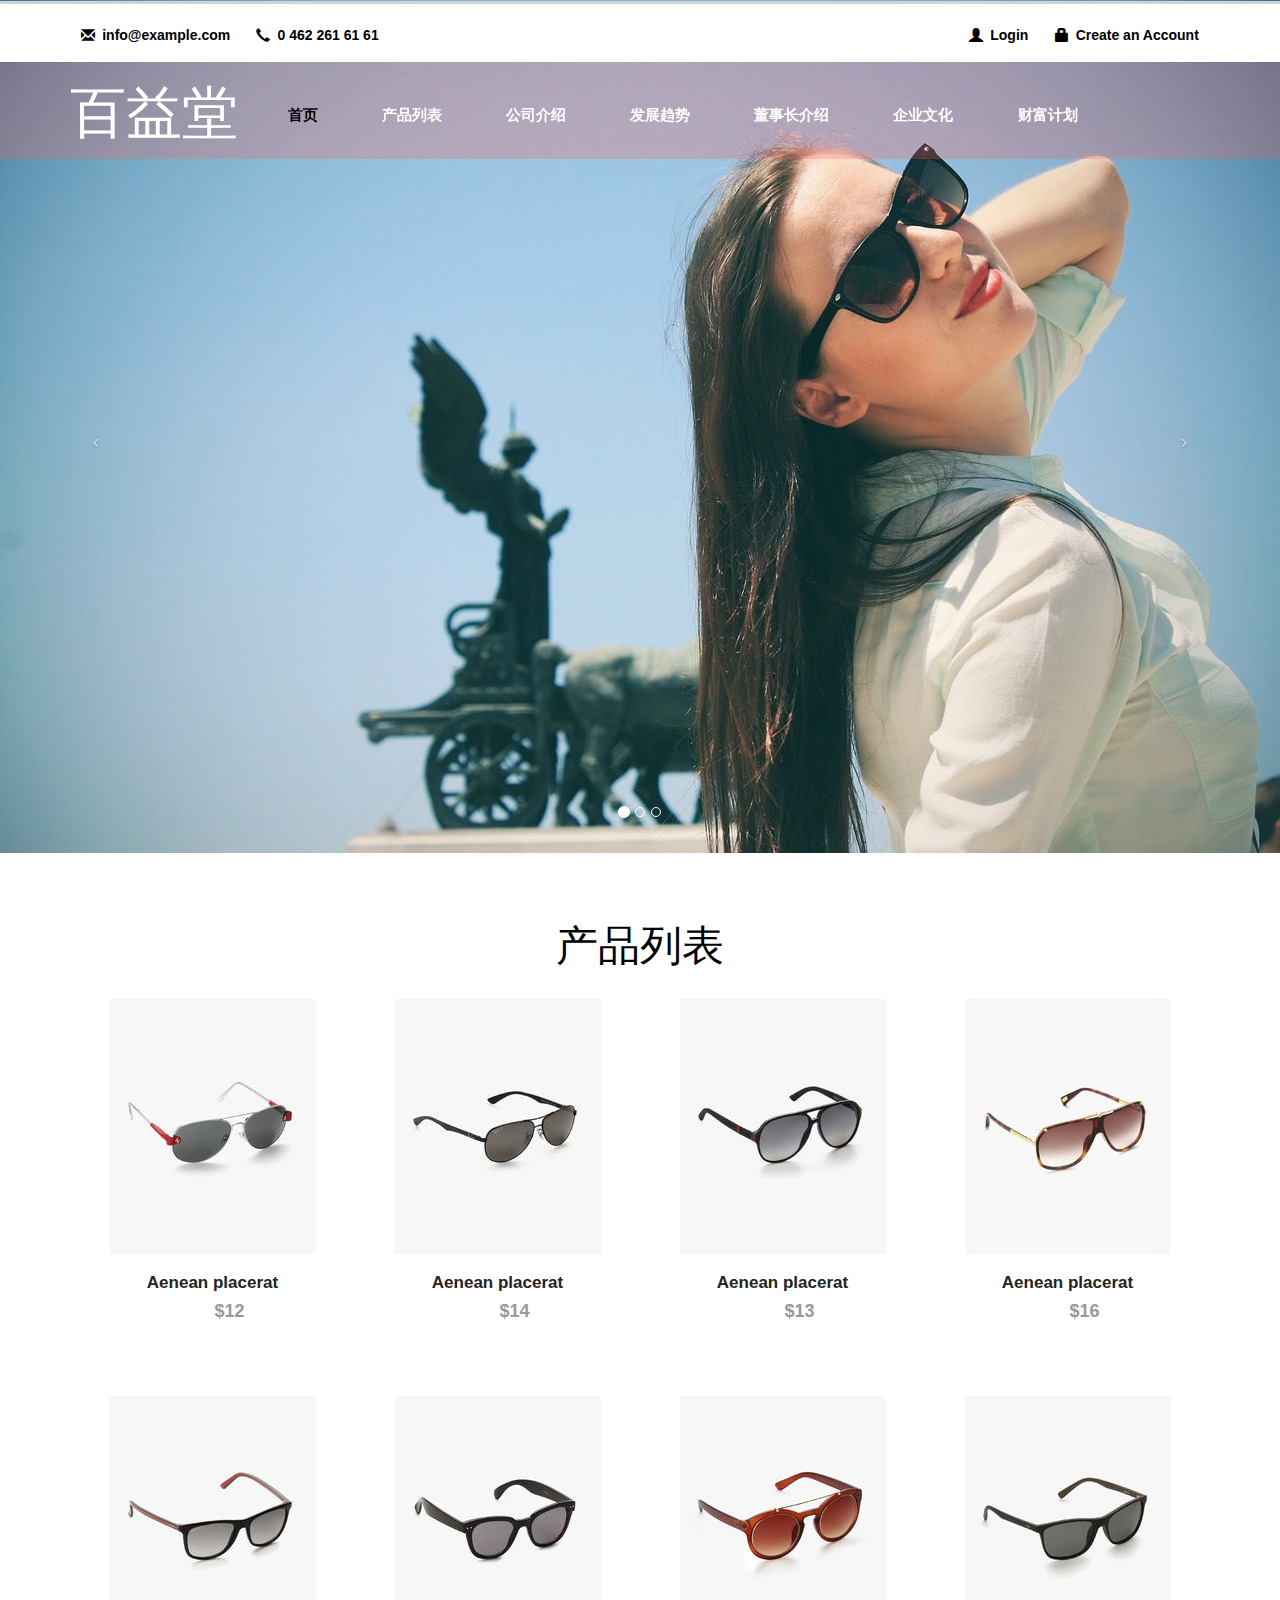
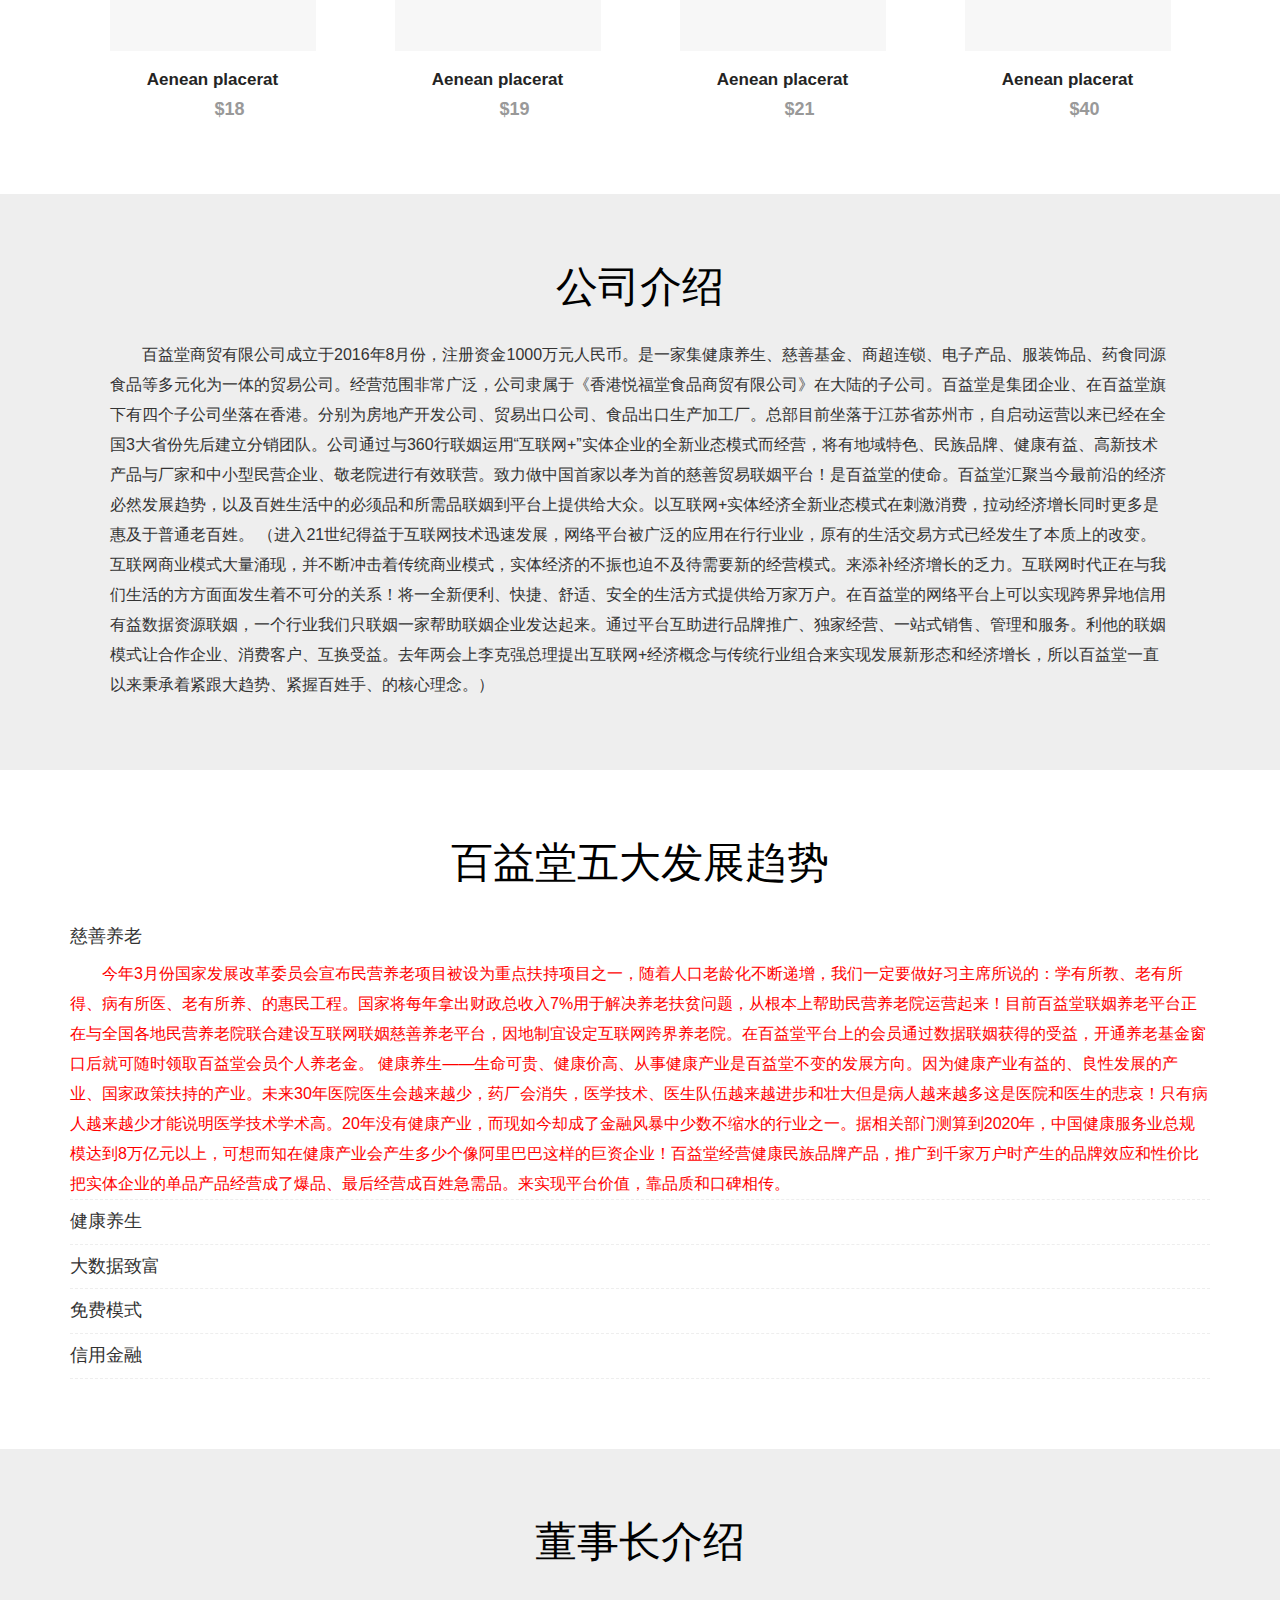
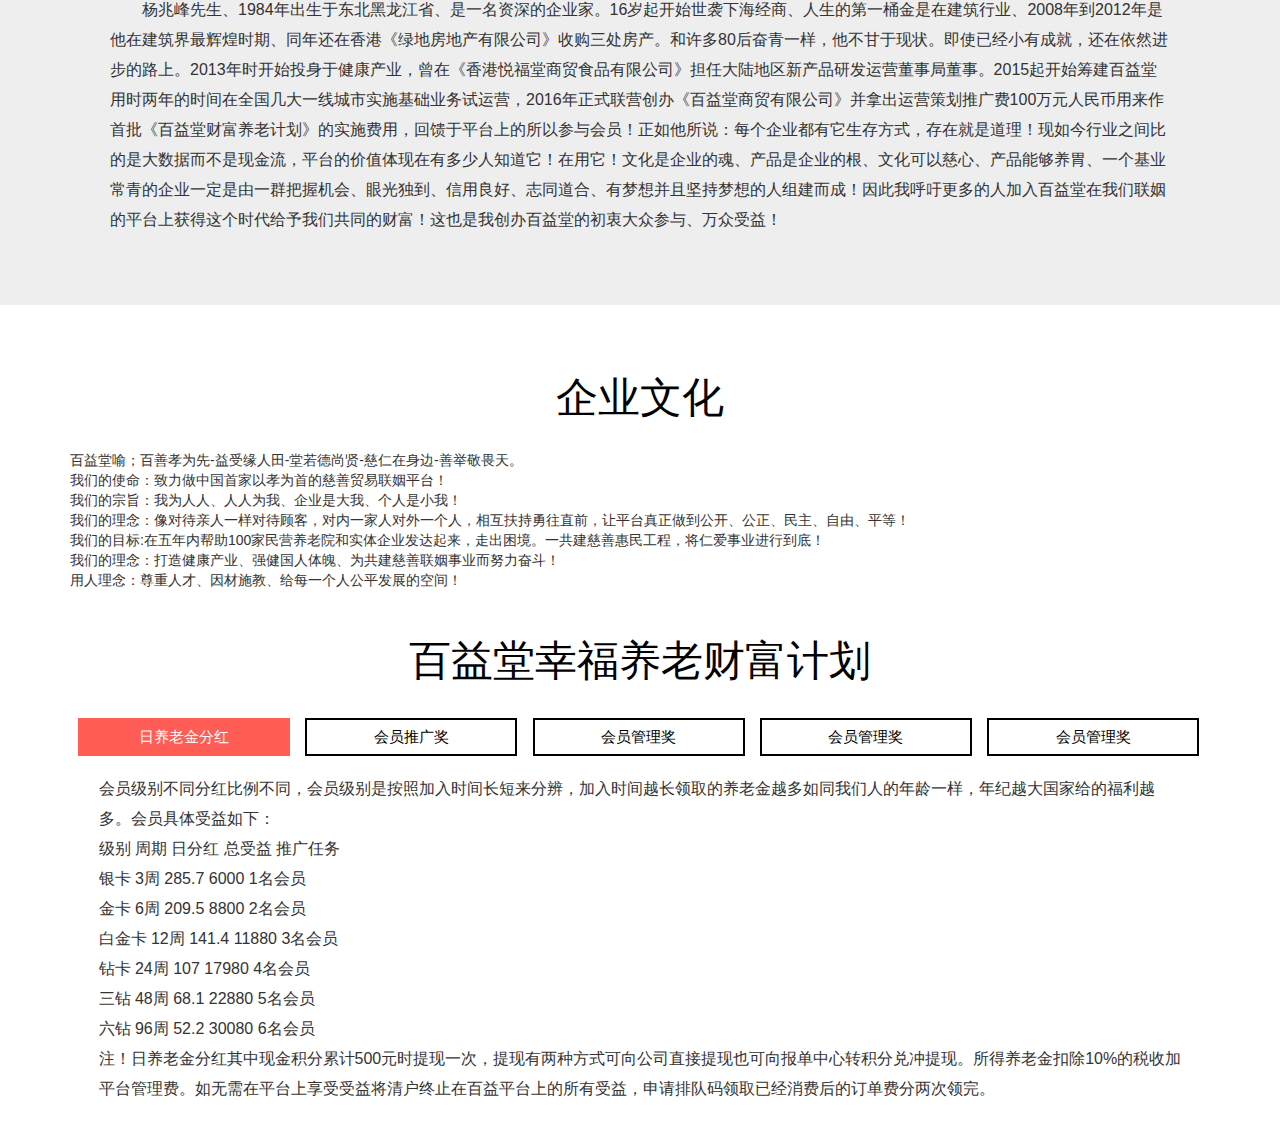
==== commit 3f9945d8: "update" ====
--- a/index.html
+++ b/index.html
@@ -93,9 +93,9 @@
 								<li class="active"><a href="home.html">首页</a></li>
 								<li class="grid"><a href="#goggles">产品列表</a></li>
 								<li class="grid"><a href="#company-intro">公司介绍</a></li>
-								<li class="grid"><a href="#">发展趋势</a></li>
+								<li class="grid"><a href="#develop">发展趋势</a></li>
 								<li class="grid"><a href="#manager-intro">董事长介绍</a></li>
-								<li class="grid"><a href="#company-cultrue">企业文化</a> </li>
+								<li class="grid"><a href="#company-culture">企业文化</a> </li>
 								<li class="grid"><a href="#sap_tabs">财富计划</a> </li>
 							</ul>
 							<div class="clearfix"> </div>
@@ -121,13 +121,13 @@
 					<!-- 轮播（Carousel）项目 -->
 					<div class="carousel-inner">
 						<div class="item active">
-							<img src="images/banner1.jpg" alt="First slide" width="100%">
+							<img src="images/banner.jpg" alt="First slide" width="100%">
 						</div>
 						<div class="item">
-							<img src="images/banner1.jpg" alt="Second slide" width="100%">
+							<img src="images/banner.jpg" alt="Second slide" width="100%">
 						</div>
 						<div class="item">
-							<img src="images/banner1.jpg" alt="Third slide" width="100%">
+							<img src="images/banner.jpg" alt="Third slide" width="100%">
 						</div>
 					</div>
 					<!-- 轮播（Carousel）导航 -->
@@ -142,7 +142,7 @@
 		</div>
 
 		<!---->
-		<!--start-shoes-->
+		<!--产品列表-->
 		<div id="goggles" class="goggles">
 			<div class="container">
 				<h2>产品列表</h2>
@@ -150,55 +150,55 @@
 					<div class="col-md-3 product-left">
 						<div class="p-one simpleCart_shelfItem">
 							<a href="single.html">
-								<img src="images/prod1.jpg_230x230.jpg_.webp" alt="" />
-								<div class="mask">
-									<span>查看详情</span>
-								</div>
-							</a>
-							<h4>海参含片</h4>
-							<p><a class="item_add" href="#"><i></i> <span class=" item_price">￥199.00</span></a></p>
-
-						</div>
-					</div>
-					<div class="col-md-3 product-left">
-						<div class="p-one simpleCart_shelfItem">
-
-							<a href="single.html">
-								<img src="images/prod1.jpg_230x230.jpg_.webp" alt="" />
-								<div class="mask">
-									<span>查看详情</span>
-								</div>
-							</a>
-							<h4>海参含片</h4>
-							<p><a class="item_add" href="#"><i></i> <span class=" item_price">￥199.00</span></a></p>
-
-						</div>
-					</div>
-					<div class="col-md-3 product-left">
-						<div class="p-one simpleCart_shelfItem">
-
-							<a href="single.html">
-								<img src="images/prod1.jpg_230x230.jpg_.webp" alt="" />
-								<div class="mask">
-									<span>查看详情</span>
-								</div>
-							</a>
-							<h4>海参含片</h4>
-							<p><a class="item_add" href="#"><i></i> <span class=" item_price">￥199.00</span></a></p>
-
-						</div>
-					</div>
-					<div class="col-md-3 product-left">
-						<div class="p-one simpleCart_shelfItem">
-
-							<a href="single.html">
-								<img src="images/prod1.jpg_230x230.jpg_.webp" alt="" />
-								<div class="mask">
-									<span>查看详情</span>
-								</div>
-							</a>
-							<h4>海参含片</h4>
-							<p><a class="item_add" href="#"><i></i> <span class=" item_price">￥199.00</span></a></p>
+								<img src="images/n1.jpg" alt="" />
+								<div class="mask">
+									<span>Quick View</span>
+								</div>
+							</a>
+							<h4>Aenean placerat</h4>
+							<p><a class="item_add" href="#"><i></i> <span class=" item_price">$12</span></a></p>
+
+						</div>
+					</div>
+					<div class="col-md-3 product-left">
+						<div class="p-one simpleCart_shelfItem">
+
+							<a href="single.html">
+								<img src="images/n2.jpg" alt="" />
+								<div class="mask">
+									<span>Quick View</span>
+								</div>
+							</a>
+							<h4>Aenean placerat</h4>
+							<p><a class="item_add" href="#"><i></i> <span class=" item_price">$14</span></a></p>
+
+						</div>
+					</div>
+					<div class="col-md-3 product-left">
+						<div class="p-one simpleCart_shelfItem">
+
+							<a href="single.html">
+								<img src="images/n3.jpg" alt="" />
+								<div class="mask">
+									<span>Quick View</span>
+								</div>
+							</a>
+							<h4>Aenean placerat</h4>
+							<p><a class="item_add" href="#"><i></i> <span class=" item_price">$13</span></a></p>
+
+						</div>
+					</div>
+					<div class="col-md-3 product-left">
+						<div class="p-one simpleCart_shelfItem">
+
+							<a href="single.html">
+								<img src="images/n4.jpg" alt="" />
+								<div class="mask">
+									<span>Quick View</span>
+								</div>
+							</a>
+							<h4>Aenean placerat</h4>
+							<p><a class="item_add" href="#"><i></i> <span class=" item_price">$16</span></a></p>
 
 						</div>
 					</div>
@@ -265,7 +265,7 @@
 				</div>
 			</div>
 		</div>
-		<!--end-shoes-->
+		<!--产品列表 结束-->
 		<!--公司简介-->
 		<div id="company-intro" class="company-intro goggles">
 			<div class="container">
@@ -275,8 +275,60 @@
 			</div>
 		</div>
 <!--公司简介  结束-->
+<!--发展趋势-->
+        <div id="develop" class="develop  goggles">
+            <div class="container">
+                <h2>百益堂五大发展趋势</h2>
+                <ul>
+                    <li class="active">
+                        <h4>慈善养老</h4>
+                        <p>今年3月份国家发展改革委员会宣布民营养老项目被设为重点扶持项目之一，随着人口老龄化不断递增，我们一定要做好习主席所说的：学有所教、老有所得、病有所医、老有所养、的惠民工程。国家将每年拿出财政总收入7%用于解决养老扶贫问题，从根本上帮助民营养老院运营起来！目前百益堂联姻养老平台正在与全国各地民营养老院联合建设互联网联姻慈善养老平台，因地制宜设定互联网跨界养老院。在百益堂平台上的会员通过数据联姻获得的受益，开通养老基金窗口后就可随时领取百益堂会员个人养老金。
+                            健康养生——生命可贵、健康价高、从事健康产业是百益堂不变的发展方向。因为健康产业有益的、良性发展的产业、国家政策扶持的产业。未来30年医院医生会越来越少，药厂会消失，医学技术、医生队伍越来越进步和壮大但是病人越来越多这是医院和医生的悲哀！只有病人越来越少才能说明医学技术学术高。20年没有健康产业，而现如今却成了金融风暴中少数不缩水的行业之一。据相关部门测算到2020年，中国健康服务业总规模达到8万亿元以上，可想而知在健康产业会产生多少个像阿里巴巴这样的巨资企业！百益堂经营健康民族品牌产品，推广到千家万户时产生的品牌效应和性价比把实体企业的单品产品经营成了爆品、最后经营成百姓急需品。来实现平台价值，靠品质和口碑相传。
+                        </p>
+                    </li>
+                    <li>
+                        <h4>健康养生</h4>
+                        <p>生命可贵、健康价高、从事健康产业是百益堂不变的发展方向。因为健康产业有益的、良性发展的产业、国家政策扶持的产业。
+                            未来30年医院医生会越来越少，药厂会消失，医学技术、医生队伍越来越进步和壮大但是病人越来越多这是医院和医生的悲哀！
+                            只有病人越来越少才能说明医学技术学术高。20年没有健康产业，而现如今却成了金融风暴中少数不缩水的行业之一。
+                            据相关部门测算到2020年，中国健康服务业总规模达到8万亿元以上，可想而知在健康产业会产生多少个像阿里巴巴这样的巨资企业！
+                            百益堂经营健康民族品牌产品，推广到千家万户时产生的品牌效应和性价比把实体企业的单品产品经营成了爆品、最后经营成百姓急需品。
+                            来实现平台价值，靠品质和口碑相传。
+                        </p>
+                   </li>
+                    <li>
+                        <h4>大数据致富</h4>
+                        <p>大数据时代运用数据的力量可以将有利资源汇聚集中整合，共同受益。成功运用大数致富的企业很多像：微信、美团、滴滴打车等等！依靠平台上的关注率和点击率把市值从几千块通过大数据的积累短短不到两年的时间暴涨到十几个亿的市值，创造不可比拟的商业神话。我们百益堂为会员提供的网络平台上将会员数据分解联姻更多的数据量多的平台和消费商城等，两个完全不认识的数据可以买卖交易：张三可以卖李四的产品，由百益堂来买单，支付利润！交易量和数据的流通就是百益堂的收成！商家在平台上支付的服务费用百益堂会继续投放到平台上实施商品的兑充，再次分给大数据就是百益堂的会员！好比滚雪球一样数据越来越多、联营的有利资源就会多、盈利的点自然多！</p>
+                    </li>
+                    <li>
+                        <h4>免费模式</h4>
+                        <p>免费等于安全、没风险、有保障。我们的会员不花一分钱可以在平台上终身受益！例如：支付宝新用户注册公司给予现金奖励、滴滴大车新用户打的免费、百度糯米新用户首单下单订购商品1折优惠等等。滴滴打车刚开始应用时滴滴公司在客户身上砸了十几个亿、不到一年的时间市值几十亿！这些企业一开始人们是不知道的没什么名气，可是就是一句“免费”吸引了大数据客户群。这意味着免费模式是最伟大的商业模式！百益堂运用免费模式不但提高了公司发展速度，最主要是平台的信用度的增长。会使得百益堂长联姻企业与企业之间交易指数大大增多！</p>
+                    </li>
+
+                    <li>
+                        <h4>信用金融</h4>
+                        <p>金融是经济的核心，而社会信用的存在有助于良好的金融发展。发达国家的人们从出生开始就学会与金融界打交道。说到金融界唯独不是银行、证券、股票和我们密切相关多的是银行，欧美国家人通过与银行打交道产生的信用流水，用其来长期使用的现金不用还。其实概念很简单你只需要符合几个基本条件就可以和银行发生这样的关联，是一个合法公民、在银行没有不良记录。银行会以信用卡的形式配额给你免费用，这是典型的案例！在未来我们个人的信用会联系到生活的方方面面！百益堂金融数据平台上会教给会员与十几家银行打交道的方式，无中生有用信用实现有钱的想法。</p>
+                    </li>
+                </ul>
+            </div>
+
+        </div>
+        <script>
+            $("#develop ul li").click(function(){
+                $(this).toggleClass("active").siblings().removeClass("active");
+            })
+        </script>
+        <!--发展趋势 结束-->
+        <!--董事长介绍-->
+        <div id="manager-intro" class="manager-intro goggles">
+            <div class="container">
+                <h2>董事长介绍</h2>
+                <p>杨兆峰先生、1984年出生于东北黑龙江省、是一名资深的企业家。16岁起开始世袭下海经商、人生的第一桶金是在建筑行业、2008年到2012年是他在建筑界最辉煌时期、同年还在香港《绿地房地产有限公司》收购三处房产。和许多80后奋青一样，他不甘于现状。即使已经小有成就，还在依然进步的路上。2013年时开始投身于健康产业，曾在《香港悦福堂商贸食品有限公司》担任大陆地区新产品研发运营董事局董事。2015起开始筹建百益堂用时两年的时间在全国几大一线城市实施基础业务试运营，2016年正式联营创办《百益堂商贸有限公司》并拿出运营策划推广费100万元人民币用来作首批《百益堂财富养老计划》的实施费用，回馈于平台上的所以参与会员！正如他所说：每个企业都有它生存方式，存在就是道理！现如今行业之间比的是大数据而不是现金流，平台的价值体现在有多少人知道它！在用它！文化是企业的魂、产品是企业的根、文化可以慈心、产品能够养胃、一个基业常青的企业一定是由一群把握机会、眼光独到、信用良好、志同道合、有梦想并且坚持梦想的人组建而成！因此我呼吁更多的人加入百益堂在我们联姻的平台上获得这个时代给予我们共同的财富！这也是我创办百益堂的初衷大众参与、万众受益！</p>
+            </div>
+        </div>
+        <!--董事长介绍  结束-->
 	<!--企业文化-->
-		<div id="company-cultrue" class="company-cultrue goggles">
+		<div id="company-culture" class="company-cultrue goggles">
 			<div class="container">
 				<h2>企业文化</h2>
 				<p>百益堂喻；百善孝为先-益受缘人田-堂若德尚贤-慈仁在身边-善举敬畏天。<br/>
@@ -290,14 +342,7 @@
 		</div>
 <!--企业文化  结束-->
 
-	<!--董事长介绍-->
-		<div id="manager-intro" class="manager-intro goggles">
-			<div class="container">
-				<h2>董事长介绍</h2>
-				<p>杨兆峰先生、1984年出生于东北黑龙江省、是一名资深的企业家。16岁起开始世袭下海经商、人生的第一桶金是在建筑行业、2008年到2012年是他在建筑界最辉煌时期、同年还在香港《绿地房地产有限公司》收购三处房产。和许多80后奋青一样，他不甘于现状。即使已经小有成就，还在依然进步的路上。2013年时开始投身于健康产业，曾在《香港悦福堂商贸食品有限公司》担任大陆地区新产品研发运营董事局董事。2015起开始筹建百益堂用时两年的时间在全国几大一线城市实施基础业务试运营，2016年正式联营创办《百益堂商贸有限公司》并拿出运营策划推广费100万元人民币用来作首批《百益堂财富养老计划》的实施费用，回馈于平台上的所以参与会员！正如他所说：每个企业都有它生存方式，存在就是道理！现如今行业之间比的是大数据而不是现金流，平台的价值体现在有多少人知道它！在用它！文化是企业的魂、产品是企业的根、文化可以慈心、产品能够养胃、一个基业常青的企业一定是由一群把握机会、眼光独到、信用良好、志同道合、有梦想并且坚持梦想的人组建而成！因此我呼吁更多的人加入百益堂在我们联姻的平台上获得这个时代给予我们共同的财富！这也是我创办百益堂的初衷大众参与、万众受益！</p>
-			</div>
-		</div>
-<!--董事长介绍  结束-->
+<!--财富计划-->
 		<div id="sap_tabs" class="sap_tabs">
 			<div class="container">
 				<label class="line"> </label>
@@ -358,7 +403,7 @@
 				</div>
 			</div>
 		</div>
-
+<!--财富计划 结束-->
 		<script type="text/javascript">
 			$(document).ready(function() {
 				/*
--- a/css/style.css
+++ b/css/style.css
@@ -88,7 +88,7 @@
     /*background: url(../images/banner.jpg) no-repeat 0px 0px;*/
     width: 100%;
     /*background-size: cover;*/
-    min-height: 404px;
+    min-height: 704px;
     display: block;
 }
 .header5 {
@@ -4307,14 +4307,14 @@
 
 
 /*add style*/
-.company-intro,.company-cultrue,.manager-intro{
+.company-intro,.company-culture,.manager-intro,.develop{
 	padding-bottom: 5em;
 }
 .company-intro,.manager-intro{
 	background: #eee; 
 }
 
-.company-intro p,.company-cultrue p,.manager-intro p{
+.company-intro p,.company-culture p,.manager-intro p{
 	padding: 0 40px;
     font-size: 16px;
     line-height: 30px;
@@ -4336,3 +4336,53 @@
 .resp-tab-item{
 	width: 18.6%;
 }
+
+.develop li{
+    border-bottom: 1px dashed #eee;
+    cursor: pointer;
+}
+
+.develop li:hover h4{
+    color: #f00;
+}
+
+.develop p{
+    font-size: 16px;
+    line-height: 30px;
+    color: #f00;
+    text-indent: 2em;
+   display: none;
+    transition: 0.5s all;
+    -webkit-transition: 0.5s all;
+    -o-transition: 0.5s all;
+    -moz-transition: 0.5s all;
+    -ms-transition: 0.5s all;
+}
+
+.develop .active p{
+    display: block;
+    transition: 0.5s all;
+    -webkit-transition: 0.5s all;
+    -o-transition: 0.5s all;
+    -moz-transition: 0.5s all;
+    -ms-transition: 0.5s all;
+}
+.header-info{
+    position: fixed;
+    top: 0;
+    left: 0;
+    right: 0;
+    z-index: 1;
+}
+.header-top{
+    position: fixed;
+    top: 61px;
+    left: 0;
+    right: 0;
+    z-index: 1;
+}
+.carousel-control{
+    background-image: none !important;
+    top: 50%;
+    /*margin-top: -225px;*/
+}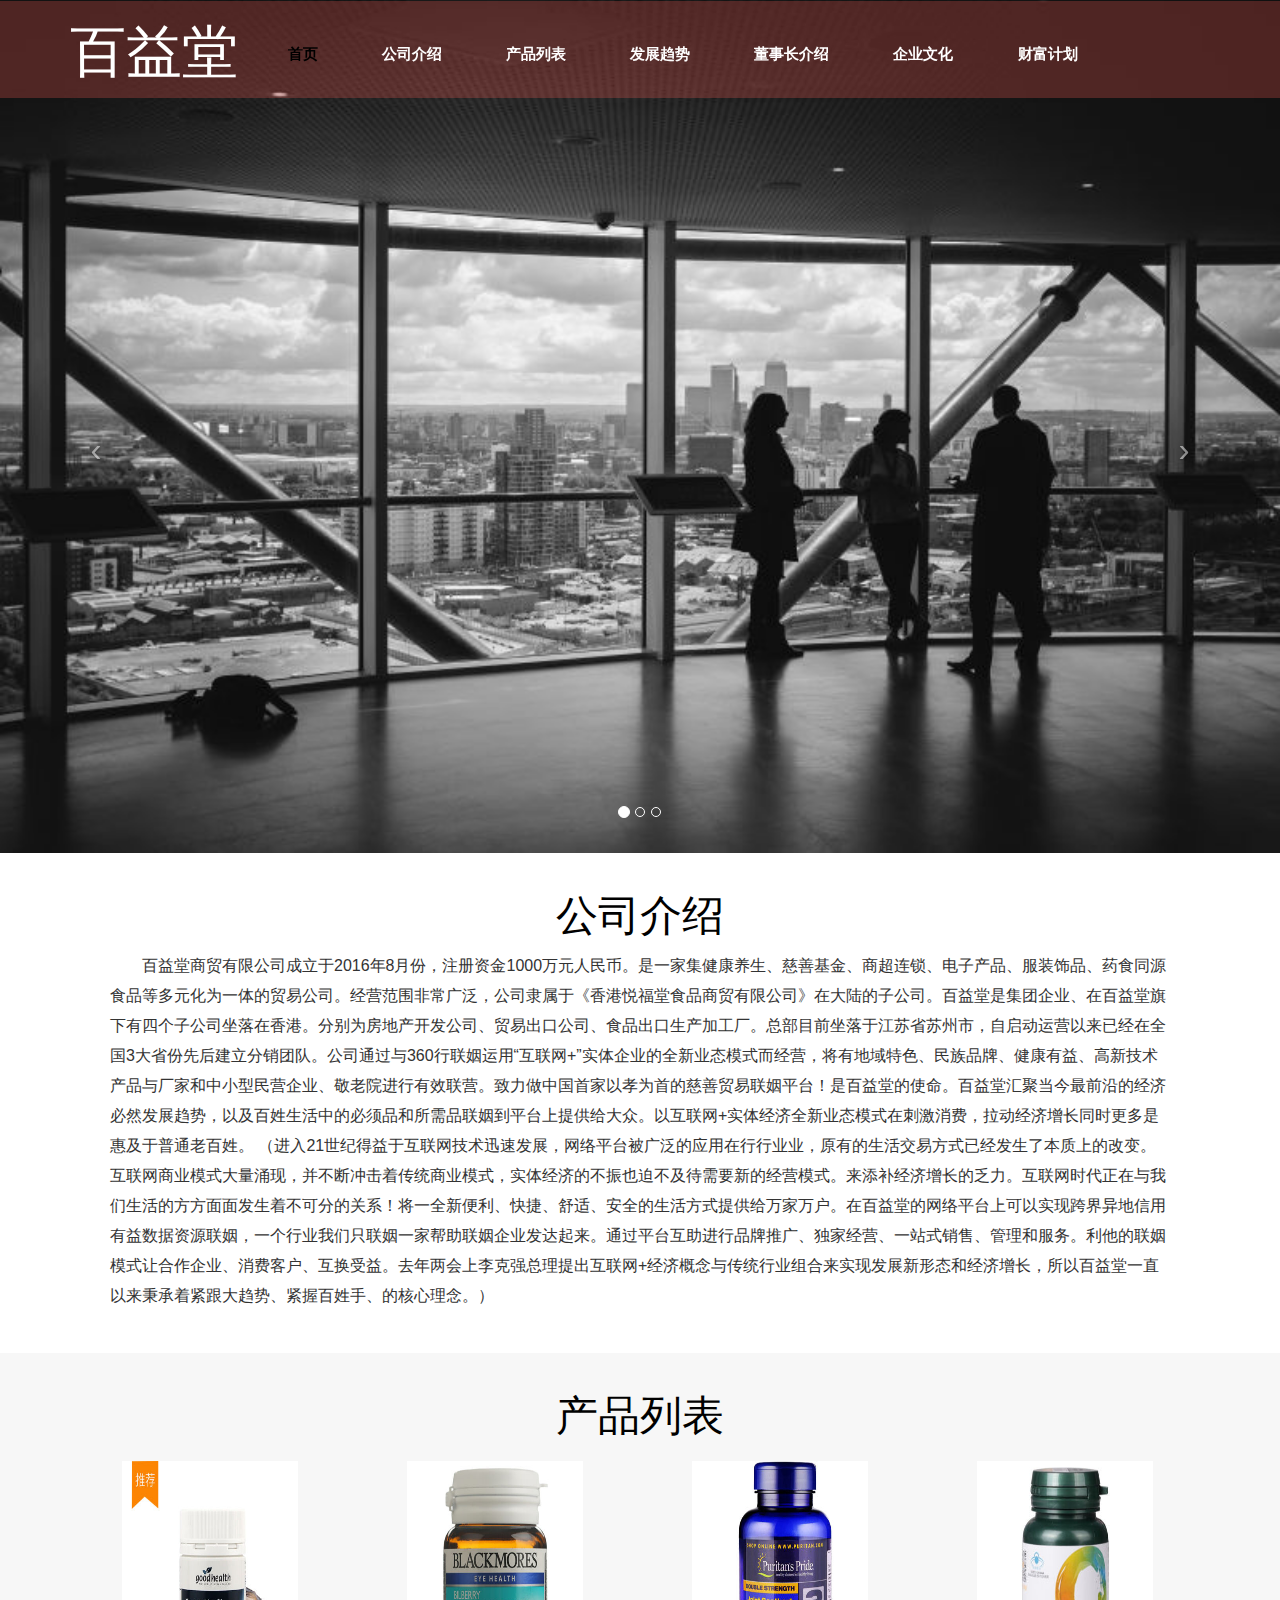
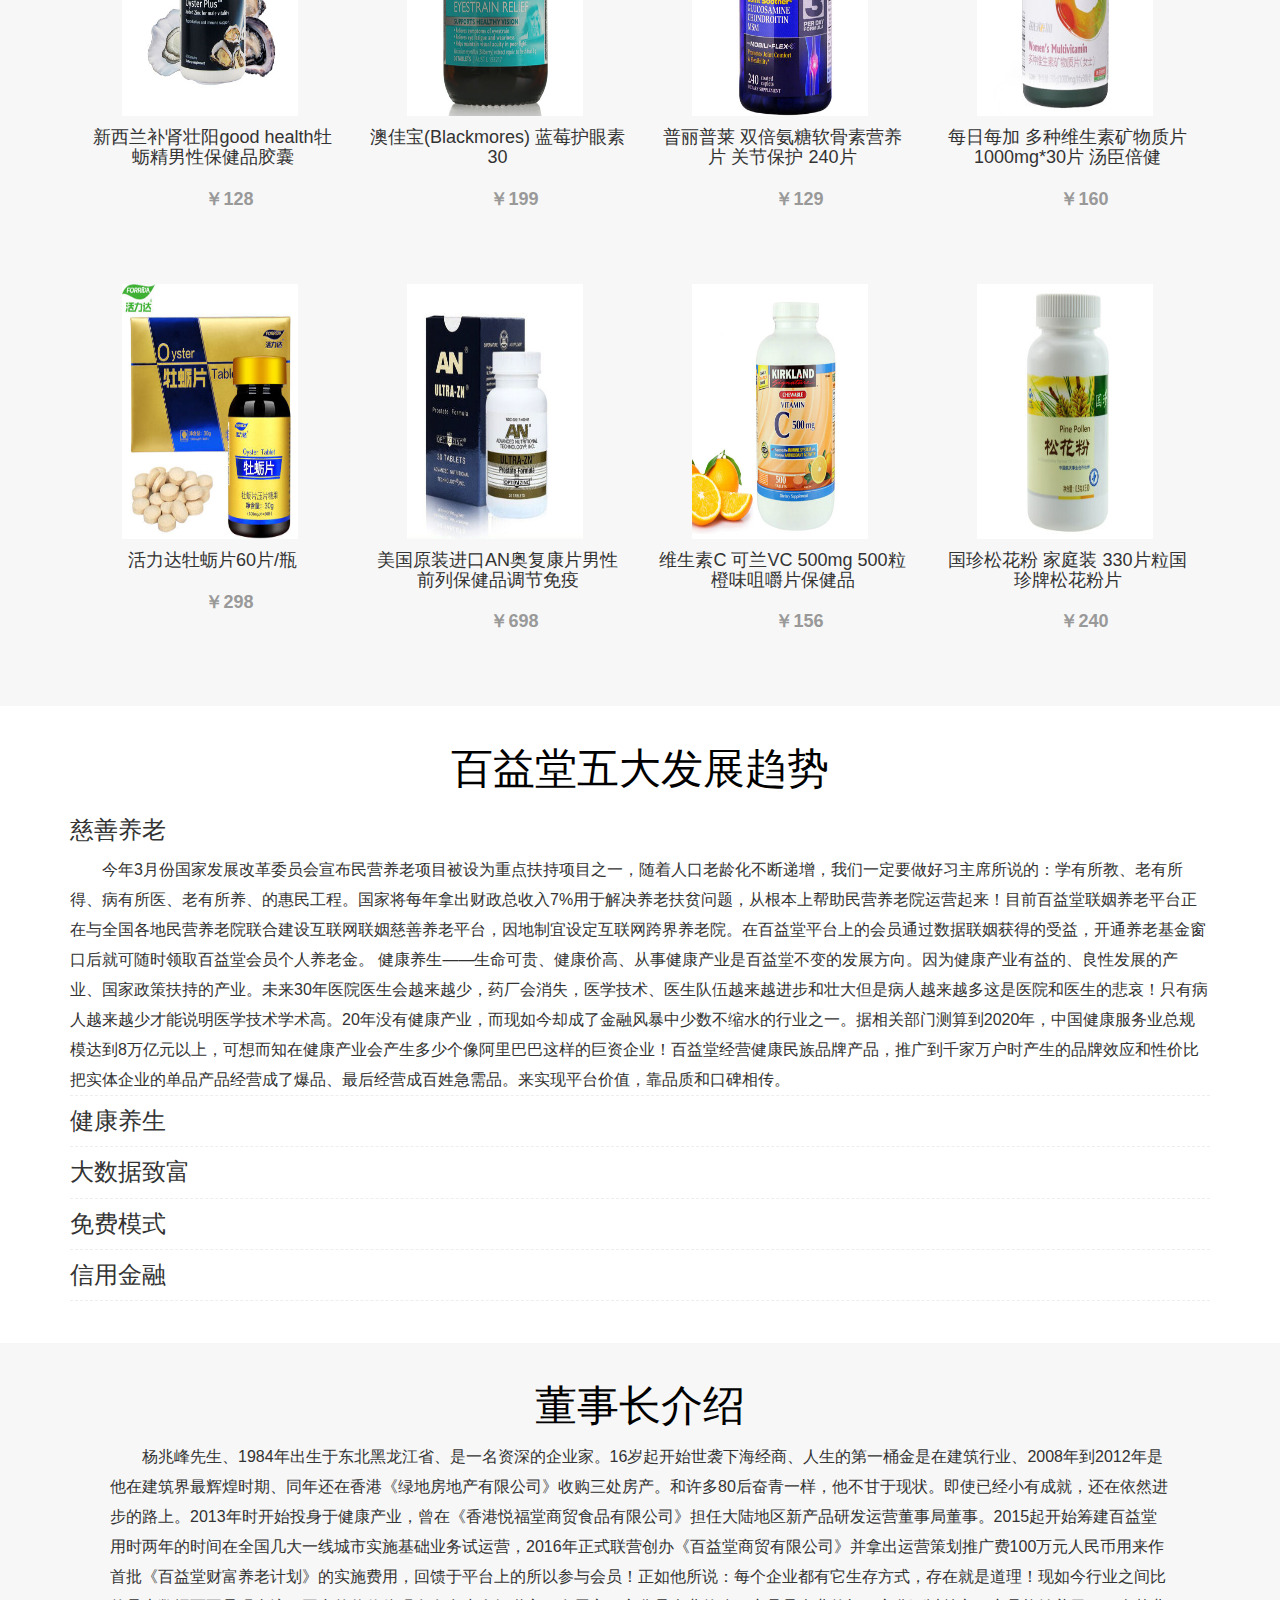
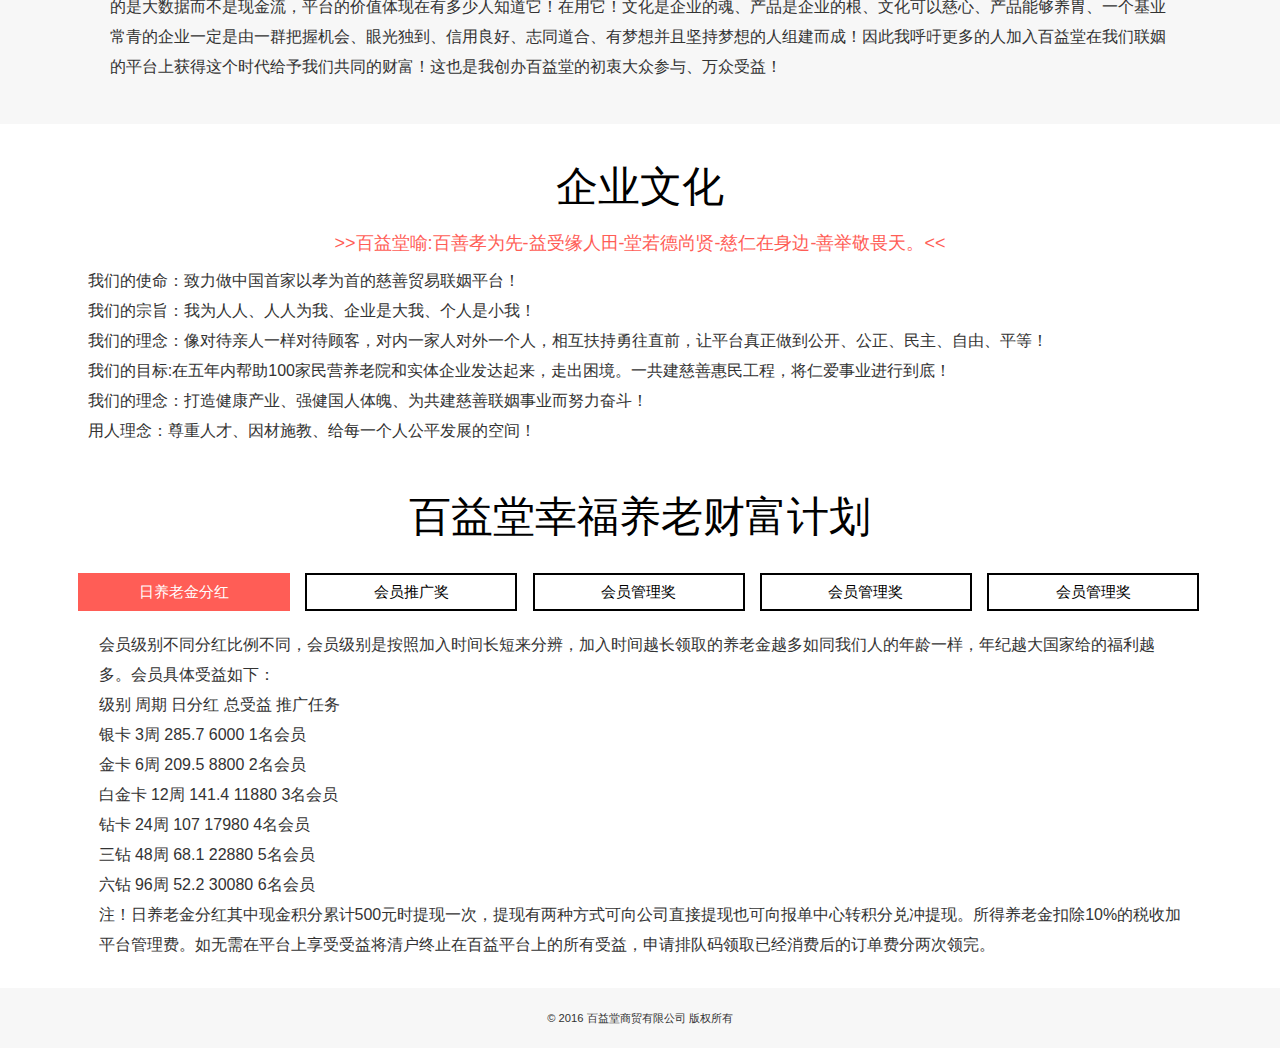
==== commit fa529a38: "update style" ====
--- a/index.html
+++ b/index.html
@@ -2,7 +2,7 @@
 <html>
 
 	<head>
-		<title>Home</title>
+		<title>首页 | 百益堂</title>
 		<link href="css/bootstrap.css" rel="stylesheet" type="text/css" media="all" />
 		<!-- jQuery (necessary for Bootstrap's JavaScript plugins) -->
 		<script src="js/jquery.min.js"></script>
@@ -62,7 +62,7 @@
 
 	<body>
 		<!--header-->
-		<div class="header-info">
+		<!--<div class="header-info">
 			<div class="container">
 				<div class="header-top-in">
 
@@ -77,7 +77,7 @@
 					<div class="clearfix"> </div>
 				</div>
 			</div>
-		</div>
+		</div>-->
 		<div class="header">
 			<div class="header-top">
 
@@ -90,13 +90,27 @@
 
 						<div class="top-nav">
 							<ul class="memenu skyblue">
-								<li class="active"><a href="home.html">首页</a></li>
-								<li class="grid"><a href="#goggles">产品列表</a></li>
-								<li class="grid"><a href="#company-intro">公司介绍</a></li>
-								<li class="grid"><a href="#develop">发展趋势</a></li>
-								<li class="grid"><a href="#manager-intro">董事长介绍</a></li>
-								<li class="grid"><a href="#company-culture">企业文化</a> </li>
-								<li class="grid"><a href="#sap_tabs">财富计划</a> </li>
+								<li class="active">
+									<a href="index.html">首页</a>
+								</li>
+								<li class="grid">
+									<a href="#company-intro">公司介绍</a>
+								</li>
+								<li class="grid">
+									<a href="#goggles">产品列表</a>
+								</li>
+								<li class="grid">
+									<a href="#develop">发展趋势</a>
+								</li>
+								<li class="grid">
+									<a href="#manager-intro">董事长介绍</a>
+								</li>
+								<li class="grid">
+									<a href="#company-culture">企业文化</a>
+								</li>
+								<li class="grid">
+									<a href="#sap_tabs">财富计划</a>
+								</li>
 							</ul>
 							<div class="clearfix"> </div>
 						</div>
@@ -121,13 +135,13 @@
 					<!-- 轮播（Carousel）项目 -->
 					<div class="carousel-inner">
 						<div class="item active">
-							<img src="images/banner.jpg" alt="First slide" width="100%">
+							<img src="images/banner1.jpg" alt="First slide" width="100%" height="80%">
 						</div>
 						<div class="item">
-							<img src="images/banner.jpg" alt="Second slide" width="100%">
+							<img src="images/banner2.jpg" alt="Second slide" width="100%" height="80%">
 						</div>
 						<div class="item">
-							<img src="images/banner.jpg" alt="Third slide" width="100%">
+							<img src="images/banner3.jpg" alt="Third slide" width="100%" height="80%">
 						</div>
 					</div>
 					<!-- 轮播（Carousel）导航 -->
@@ -140,210 +154,219 @@
 			<!---->
 			<!---->
 		</div>
-
 		<!---->
-		<!--产品列表-->
-		<div id="goggles" class="goggles">
-			<div class="container">
-				<h2>产品列表</h2>
-				<div class="product-one">
-					<div class="col-md-3 product-left">
-						<div class="p-one simpleCart_shelfItem">
-							<a href="single.html">
-								<img src="images/n1.jpg" alt="" />
-								<div class="mask">
-									<span>Quick View</span>
-								</div>
-							</a>
-							<h4>Aenean placerat</h4>
-							<p><a class="item_add" href="#"><i></i> <span class=" item_price">$12</span></a></p>
-
-						</div>
-					</div>
-					<div class="col-md-3 product-left">
-						<div class="p-one simpleCart_shelfItem">
-
-							<a href="single.html">
-								<img src="images/n2.jpg" alt="" />
-								<div class="mask">
-									<span>Quick View</span>
-								</div>
-							</a>
-							<h4>Aenean placerat</h4>
-							<p><a class="item_add" href="#"><i></i> <span class=" item_price">$14</span></a></p>
-
-						</div>
-					</div>
-					<div class="col-md-3 product-left">
-						<div class="p-one simpleCart_shelfItem">
-
-							<a href="single.html">
-								<img src="images/n3.jpg" alt="" />
-								<div class="mask">
-									<span>Quick View</span>
-								</div>
-							</a>
-							<h4>Aenean placerat</h4>
-							<p><a class="item_add" href="#"><i></i> <span class=" item_price">$13</span></a></p>
-
-						</div>
-					</div>
-					<div class="col-md-3 product-left">
-						<div class="p-one simpleCart_shelfItem">
-
-							<a href="single.html">
-								<img src="images/n4.jpg" alt="" />
-								<div class="mask">
-									<span>Quick View</span>
-								</div>
-							</a>
-							<h4>Aenean placerat</h4>
-							<p><a class="item_add" href="#"><i></i> <span class=" item_price">$16</span></a></p>
-
-						</div>
-					</div>
-					<div class="clearfix"> </div>
-				</div>
-				<div class="product-one">
-					<div class="col-md-3 product-left">
-						<div class="p-one simpleCart_shelfItem">
-
-							<a href="single.html">
-								<img src="images/n5.jpg" alt="" />
-								<div class="mask">
-									<span>Quick View</span>
-								</div>
-							</a>
-							<h4>Aenean placerat</h4>
-							<p><a class="item_add" href="#"><i></i> <span class=" item_price">$18</span></a></p>
-
-						</div>
-					</div>
-					<div class="col-md-3 product-left">
-						<div class="p-one simpleCart_shelfItem">
-
-							<a href="single.html">
-								<img src="images/n6.jpg" alt="" />
-								<div class="mask">
-									<span>Quick View</span>
-								</div>
-							</a>
-							<h4>Aenean placerat</h4>
-							<p><a class="item_add" href="#"><i></i> <span class=" item_price">$19</span></a></p>
-
-						</div>
-					</div>
-					<div class="col-md-3 product-left">
-						<div class="p-one simpleCart_shelfItem">
-
-							<a href="single.html">
-								<img src="images/n7.jpg" alt="" />
-								<div class="mask">
-									<span>Quick View</span>
-								</div>
-							</a>
-							<h4>Aenean placerat</h4>
-							<p><a class="item_add" href="#"><i></i> <span class=" item_price">$21</span></a></p>
-
-						</div>
-					</div>
-					<div class="col-md-3 product-left">
-						<div class="p-one simpleCart_shelfItem">
-
-							<a href="single.html">
-								<img src="images/n8.jpg" alt="" />
-								<div class="mask">
-									<span>Quick View</span>
-								</div>
-							</a>
-							<h4>Aenean placerat</h4>
-							<p><a class="item_add" href="#"><i></i> <span class=" item_price">$40</span></a></p>
-
-						</div>
-					</div>
-					<div class="clearfix"> </div>
-				</div>
-			</div>
-		</div>
-		<!--产品列表 结束-->
 		<!--公司简介-->
 		<div id="company-intro" class="company-intro goggles">
 			<div class="container">
 				<h2>公司介绍</h2>
-				<p>百益堂商贸有限公司成立于2016年8月份，注册资金1000万元人民币。是一家集健康养生、慈善基金、商超连锁、电子产品、服装饰品、药食同源食品等多元化为一体的贸易公司。经营范围非常广泛，公司隶属于《香港悦福堂食品商贸有限公司》在大陆的子公司。百益堂是集团企业、在百益堂旗下有四个子公司坐落在香港。分别为房地产开发公司、贸易出口公司、食品出口生产加工厂。总部目前坐落于江苏省苏州市，自启动运营以来已经在全国3大省份先后建立分销团队。公司通过与360行联姻运用“互联网+”实体企业的全新业态模式而经营，将有地域特色、民族品牌、健康有益、高新技术产品与厂家和中小型民营企业、敬老院进行有效联营。致力做中国首家以孝为首的慈善贸易联姻平台！是百益堂的使命。百益堂汇聚当今最前沿的经济必然发展趋势，以及百姓生活中的必须品和所需品联姻到平台上提供给大众。以互联网+实体经济全新业态模式在刺激消费，拉动经济增长同时更多是惠及于普通老百姓。
-（进入21世纪得益于互联网技术迅速发展，网络平台被广泛的应用在行行业业，原有的生活交易方式已经发生了本质上的改变。互联网商业模式大量涌现，并不断冲击着传统商业模式，实体经济的不振也迫不及待需要新的经营模式。来添补经济增长的乏力。互联网时代正在与我们生活的方方面面发生着不可分的关系！将一全新便利、快捷、舒适、安全的生活方式提供给万家万户。在百益堂的网络平台上可以实现跨界异地信用有益数据资源联姻，一个行业我们只联姻一家帮助联姻企业发达起来。通过平台互助进行品牌推广、独家经营、一站式销售、管理和服务。利他的联姻模式让合作企业、消费客户、互换受益。去年两会上李克强总理提出互联网+经济概念与传统行业组合来实现发展新形态和经济增长，所以百益堂一直以来秉承着紧跟大趋势、紧握百姓手、的核心理念。）</p>
-			</div>
-		</div>
-<!--公司简介  结束-->
-<!--发展趋势-->
-        <div id="develop" class="develop  goggles">
-            <div class="container">
-                <h2>百益堂五大发展趋势</h2>
-                <ul>
-                    <li class="active">
-                        <h4>慈善养老</h4>
-                        <p>今年3月份国家发展改革委员会宣布民营养老项目被设为重点扶持项目之一，随着人口老龄化不断递增，我们一定要做好习主席所说的：学有所教、老有所得、病有所医、老有所养、的惠民工程。国家将每年拿出财政总收入7%用于解决养老扶贫问题，从根本上帮助民营养老院运营起来！目前百益堂联姻养老平台正在与全国各地民营养老院联合建设互联网联姻慈善养老平台，因地制宜设定互联网跨界养老院。在百益堂平台上的会员通过数据联姻获得的受益，开通养老基金窗口后就可随时领取百益堂会员个人养老金。
-                            健康养生——生命可贵、健康价高、从事健康产业是百益堂不变的发展方向。因为健康产业有益的、良性发展的产业、国家政策扶持的产业。未来30年医院医生会越来越少，药厂会消失，医学技术、医生队伍越来越进步和壮大但是病人越来越多这是医院和医生的悲哀！只有病人越来越少才能说明医学技术学术高。20年没有健康产业，而现如今却成了金融风暴中少数不缩水的行业之一。据相关部门测算到2020年，中国健康服务业总规模达到8万亿元以上，可想而知在健康产业会产生多少个像阿里巴巴这样的巨资企业！百益堂经营健康民族品牌产品，推广到千家万户时产生的品牌效应和性价比把实体企业的单品产品经营成了爆品、最后经营成百姓急需品。来实现平台价值，靠品质和口碑相传。
-                        </p>
-                    </li>
-                    <li>
-                        <h4>健康养生</h4>
-                        <p>生命可贵、健康价高、从事健康产业是百益堂不变的发展方向。因为健康产业有益的、良性发展的产业、国家政策扶持的产业。
-                            未来30年医院医生会越来越少，药厂会消失，医学技术、医生队伍越来越进步和壮大但是病人越来越多这是医院和医生的悲哀！
-                            只有病人越来越少才能说明医学技术学术高。20年没有健康产业，而现如今却成了金融风暴中少数不缩水的行业之一。
-                            据相关部门测算到2020年，中国健康服务业总规模达到8万亿元以上，可想而知在健康产业会产生多少个像阿里巴巴这样的巨资企业！
-                            百益堂经营健康民族品牌产品，推广到千家万户时产生的品牌效应和性价比把实体企业的单品产品经营成了爆品、最后经营成百姓急需品。
-                            来实现平台价值，靠品质和口碑相传。
-                        </p>
-                   </li>
-                    <li>
-                        <h4>大数据致富</h4>
-                        <p>大数据时代运用数据的力量可以将有利资源汇聚集中整合，共同受益。成功运用大数致富的企业很多像：微信、美团、滴滴打车等等！依靠平台上的关注率和点击率把市值从几千块通过大数据的积累短短不到两年的时间暴涨到十几个亿的市值，创造不可比拟的商业神话。我们百益堂为会员提供的网络平台上将会员数据分解联姻更多的数据量多的平台和消费商城等，两个完全不认识的数据可以买卖交易：张三可以卖李四的产品，由百益堂来买单，支付利润！交易量和数据的流通就是百益堂的收成！商家在平台上支付的服务费用百益堂会继续投放到平台上实施商品的兑充，再次分给大数据就是百益堂的会员！好比滚雪球一样数据越来越多、联营的有利资源就会多、盈利的点自然多！</p>
-                    </li>
-                    <li>
-                        <h4>免费模式</h4>
-                        <p>免费等于安全、没风险、有保障。我们的会员不花一分钱可以在平台上终身受益！例如：支付宝新用户注册公司给予现金奖励、滴滴大车新用户打的免费、百度糯米新用户首单下单订购商品1折优惠等等。滴滴打车刚开始应用时滴滴公司在客户身上砸了十几个亿、不到一年的时间市值几十亿！这些企业一开始人们是不知道的没什么名气，可是就是一句“免费”吸引了大数据客户群。这意味着免费模式是最伟大的商业模式！百益堂运用免费模式不但提高了公司发展速度，最主要是平台的信用度的增长。会使得百益堂长联姻企业与企业之间交易指数大大增多！</p>
-                    </li>
-
-                    <li>
-                        <h4>信用金融</h4>
-                        <p>金融是经济的核心，而社会信用的存在有助于良好的金融发展。发达国家的人们从出生开始就学会与金融界打交道。说到金融界唯独不是银行、证券、股票和我们密切相关多的是银行，欧美国家人通过与银行打交道产生的信用流水，用其来长期使用的现金不用还。其实概念很简单你只需要符合几个基本条件就可以和银行发生这样的关联，是一个合法公民、在银行没有不良记录。银行会以信用卡的形式配额给你免费用，这是典型的案例！在未来我们个人的信用会联系到生活的方方面面！百益堂金融数据平台上会教给会员与十几家银行打交道的方式，无中生有用信用实现有钱的想法。</p>
-                    </li>
-                </ul>
-            </div>
-
-        </div>
-        <script>
-            $("#develop ul li").click(function(){
-                $(this).toggleClass("active").siblings().removeClass("active");
-            })
-        </script>
-        <!--发展趋势 结束-->
-        <!--董事长介绍-->
-        <div id="manager-intro" class="manager-intro goggles">
-            <div class="container">
-                <h2>董事长介绍</h2>
-                <p>杨兆峰先生、1984年出生于东北黑龙江省、是一名资深的企业家。16岁起开始世袭下海经商、人生的第一桶金是在建筑行业、2008年到2012年是他在建筑界最辉煌时期、同年还在香港《绿地房地产有限公司》收购三处房产。和许多80后奋青一样，他不甘于现状。即使已经小有成就，还在依然进步的路上。2013年时开始投身于健康产业，曾在《香港悦福堂商贸食品有限公司》担任大陆地区新产品研发运营董事局董事。2015起开始筹建百益堂用时两年的时间在全国几大一线城市实施基础业务试运营，2016年正式联营创办《百益堂商贸有限公司》并拿出运营策划推广费100万元人民币用来作首批《百益堂财富养老计划》的实施费用，回馈于平台上的所以参与会员！正如他所说：每个企业都有它生存方式，存在就是道理！现如今行业之间比的是大数据而不是现金流，平台的价值体现在有多少人知道它！在用它！文化是企业的魂、产品是企业的根、文化可以慈心、产品能够养胃、一个基业常青的企业一定是由一群把握机会、眼光独到、信用良好、志同道合、有梦想并且坚持梦想的人组建而成！因此我呼吁更多的人加入百益堂在我们联姻的平台上获得这个时代给予我们共同的财富！这也是我创办百益堂的初衷大众参与、万众受益！</p>
-            </div>
-        </div>
-        <!--董事长介绍  结束-->
-	<!--企业文化-->
+				<p>百益堂商贸有限公司成立于2016年8月份，注册资金1000万元人民币。是一家集健康养生、慈善基金、商超连锁、电子产品、服装饰品、药食同源食品等多元化为一体的贸易公司。经营范围非常广泛，公司隶属于《香港悦福堂食品商贸有限公司》在大陆的子公司。百益堂是集团企业、在百益堂旗下有四个子公司坐落在香港。分别为房地产开发公司、贸易出口公司、食品出口生产加工厂。总部目前坐落于江苏省苏州市，自启动运营以来已经在全国3大省份先后建立分销团队。公司通过与360行联姻运用“互联网+”实体企业的全新业态模式而经营，将有地域特色、民族品牌、健康有益、高新技术产品与厂家和中小型民营企业、敬老院进行有效联营。致力做中国首家以孝为首的慈善贸易联姻平台！是百益堂的使命。百益堂汇聚当今最前沿的经济必然发展趋势，以及百姓生活中的必须品和所需品联姻到平台上提供给大众。以互联网+实体经济全新业态模式在刺激消费，拉动经济增长同时更多是惠及于普通老百姓。 （进入21世纪得益于互联网技术迅速发展，网络平台被广泛的应用在行行业业，原有的生活交易方式已经发生了本质上的改变。互联网商业模式大量涌现，并不断冲击着传统商业模式，实体经济的不振也迫不及待需要新的经营模式。来添补经济增长的乏力。互联网时代正在与我们生活的方方面面发生着不可分的关系！将一全新便利、快捷、舒适、安全的生活方式提供给万家万户。在百益堂的网络平台上可以实现跨界异地信用有益数据资源联姻，一个行业我们只联姻一家帮助联姻企业发达起来。通过平台互助进行品牌推广、独家经营、一站式销售、管理和服务。利他的联姻模式让合作企业、消费客户、互换受益。去年两会上李克强总理提出互联网+经济概念与传统行业组合来实现发展新形态和经济增长，所以百益堂一直以来秉承着紧跟大趋势、紧握百姓手、的核心理念。）
+				</p>
+			</div>
+		</div>
+		<!--公司简介  结束-->
+		<!--产品列表-->
+		<div id="goggles" class="product-info goggles">
+			<div class="container">
+				<h2>产品列表</h2>
+				<div class="product-one" style="margin-top: 10px;">
+					<div class="col-md-3 product-left">
+						<div class="p-one simpleCart_shelfItem">
+							<a href="single.html">
+								<img src="images/item1.jpg" width="206" height="255" alt="" />
+								<div class="mask">
+									<span>Quick View</span>
+								</div>
+							</a>
+							<h4>新西兰补肾壮阳good health牡蛎精男性保健品胶囊 </h4>
+							<p>
+								<a class="item_add" href="#"><i></i> <span class=" item_price">￥128</span></a>
+							</p>
+
+						</div>
+					</div>
+					<div class="col-md-3 product-left">
+						<div class="p-one simpleCart_shelfItem">
+
+							<a href="single.html">
+								<img src="images/item2.jpg" width="206" height="255" alt="" />
+								<div class="mask">
+									<span>Quick View</span>
+								</div>
+							</a>
+							<h4>澳佳宝(Blackmores) 蓝莓护眼素 30 </h4>
+							<p>
+								<a class="item_add" href="#"><i></i> <span class=" item_price">￥199</span></a>
+							</p>
+
+						</div>
+					</div>
+					<div class="col-md-3 product-left">
+						<div class="p-one simpleCart_shelfItem">
+
+							<a href="single.html">
+								<img src="images/item3.jpg" width="206" height="255" alt="" />
+								<div class="mask">
+									<span>Quick View</span>
+								</div>
+							</a>
+							<h4>普丽普莱 双倍氨糖软骨素营养片 关节保护 240片</h4>
+							<p>
+								<a class="item_add" href="#"><i></i> <span class=" item_price">￥129</span></a>
+							</p>
+
+						</div>
+					</div>
+					<div class="col-md-3 product-left">
+						<div class="p-one simpleCart_shelfItem">
+
+							<a href="single.html">
+								<img src="images/item4.jpg" width="206" height="255" alt="" />
+								<div class="mask">
+									<span>Quick View</span>
+								</div>
+							</a>
+							<h4>每日每加 多种维生素矿物质片1000mg*30片 汤臣倍健</h4>
+							<p>
+								<a class="item_add" href="#"><i></i> <span class=" item_price">￥160</span></a>
+							</p>
+
+						</div>
+					</div>
+					<div class="clearfix"> </div>
+				</div>
+				<div class="product-one">
+					<div class="col-md-3 product-left">
+						<div class="p-one simpleCart_shelfItem">
+
+							<a href="single.html">
+								<img src="images/item5.jpg" width="206" height="255" alt="" />
+								<div class="mask">
+									<span>Quick View</span>
+								</div>
+							</a>
+							<h4>活力达牡蛎片60片/瓶</h4>
+							<p>
+								<a class="item_add" href="#"><i></i> <span class=" item_price">￥298</span></a>
+							</p>
+
+						</div>
+					</div>
+					<div class="col-md-3 product-left">
+						<div class="p-one simpleCart_shelfItem">
+
+							<a href="single.html">
+								<img src="images/item6.jpg" width="206" height="255" alt="" />
+								<div class="mask">
+									<span>Quick View</span>
+								</div>
+							</a>
+							<h4>美国原装进口AN奥复康片男性前列保健品调节免疫</h4>
+							<p>
+								<a class="item_add" href="#"><i></i> <span class=" item_price">￥698</span></a>
+							</p>
+
+						</div>
+					</div>
+					<div class="col-md-3 product-left">
+						<div class="p-one simpleCart_shelfItem">
+
+							<a href="single.html">
+								<img src="images/item7.jpg" width="206" height="255" alt="" />
+								<div class="mask">
+									<span>Quick View</span>
+								</div>
+							</a>
+							<h4>维生素C 可兰VC 500mg 500粒 橙味咀嚼片保健品</h4>
+							<p>
+								<a class="item_add" href="#"><i></i> <span class=" item_price">￥156</span></a>
+							</p>
+
+						</div>
+					</div>
+					<div class="col-md-3 product-left">
+						<div class="p-one simpleCart_shelfItem">
+
+							<a href="single.html">
+								<img src="images/item8.jpg" width="206" height="255" alt="" />
+								<div class="mask">
+									<span>Quick View</span>
+								</div>
+							</a>
+							<h4>国珍松花粉 家庭装 330片粒国珍牌松花粉片</h4>
+							<p>
+								<a class="item_add" href="#"><i></i> <span class=" item_price">￥240</span></a>
+							</p>
+
+						</div>
+					</div>
+					<div class="clearfix"> </div>
+				</div>
+			</div>
+		</div>
+		<!--产品列表 结束-->
+		<!--发展趋势-->
+		<div id="develop" class="develop goggles">
+			<div class="container">
+				<h2>百益堂五大发展趋势</h2>
+				<ul>
+					<li class="active">
+						<h3>慈善养老</h3>
+						<p>今年3月份国家发展改革委员会宣布民营养老项目被设为重点扶持项目之一，随着人口老龄化不断递增，我们一定要做好习主席所说的：学有所教、老有所得、病有所医、老有所养、的惠民工程。国家将每年拿出财政总收入7%用于解决养老扶贫问题，从根本上帮助民营养老院运营起来！目前百益堂联姻养老平台正在与全国各地民营养老院联合建设互联网联姻慈善养老平台，因地制宜设定互联网跨界养老院。在百益堂平台上的会员通过数据联姻获得的受益，开通养老基金窗口后就可随时领取百益堂会员个人养老金。 健康养生——生命可贵、健康价高、从事健康产业是百益堂不变的发展方向。因为健康产业有益的、良性发展的产业、国家政策扶持的产业。未来30年医院医生会越来越少，药厂会消失，医学技术、医生队伍越来越进步和壮大但是病人越来越多这是医院和医生的悲哀！只有病人越来越少才能说明医学技术学术高。20年没有健康产业，而现如今却成了金融风暴中少数不缩水的行业之一。据相关部门测算到2020年，中国健康服务业总规模达到8万亿元以上，可想而知在健康产业会产生多少个像阿里巴巴这样的巨资企业！百益堂经营健康民族品牌产品，推广到千家万户时产生的品牌效应和性价比把实体企业的单品产品经营成了爆品、最后经营成百姓急需品。来实现平台价值，靠品质和口碑相传。
+						</p>
+					</li>
+					<li>
+						<h3>健康养生</h3>
+						<p>生命可贵、健康价高、从事健康产业是百益堂不变的发展方向。因为健康产业有益的、良性发展的产业、国家政策扶持的产业。 未来30年医院医生会越来越少，药厂会消失，医学技术、医生队伍越来越进步和壮大但是病人越来越多这是医院和医生的悲哀！ 只有病人越来越少才能说明医学技术学术高。20年没有健康产业，而现如今却成了金融风暴中少数不缩水的行业之一。 据相关部门测算到2020年，中国健康服务业总规模达到8万亿元以上，可想而知在健康产业会产生多少个像阿里巴巴这样的巨资企业！ 百益堂经营健康民族品牌产品，推广到千家万户时产生的品牌效应和性价比把实体企业的单品产品经营成了爆品、最后经营成百姓急需品。 来实现平台价值，靠品质和口碑相传。
+						</p>
+					</li>
+					<li>
+						<h3>大数据致富</h3>
+						<p>大数据时代运用数据的力量可以将有利资源汇聚集中整合，共同受益。成功运用大数致富的企业很多像：微信、美团、滴滴打车等等！依靠平台上的关注率和点击率把市值从几千块通过大数据的积累短短不到两年的时间暴涨到十几个亿的市值，创造不可比拟的商业神话。我们百益堂为会员提供的网络平台上将会员数据分解联姻更多的数据量多的平台和消费商城等，两个完全不认识的数据可以买卖交易：张三可以卖李四的产品，由百益堂来买单，支付利润！交易量和数据的流通就是百益堂的收成！商家在平台上支付的服务费用百益堂会继续投放到平台上实施商品的兑充，再次分给大数据就是百益堂的会员！好比滚雪球一样数据越来越多、联营的有利资源就会多、盈利的点自然多！</p>
+					</li>
+					<li>
+						<h3>免费模式</h3>
+						<p>免费等于安全、没风险、有保障。我们的会员不花一分钱可以在平台上终身受益！例如：支付宝新用户注册公司给予现金奖励、滴滴大车新用户打的免费、百度糯米新用户首单下单订购商品1折优惠等等。滴滴打车刚开始应用时滴滴公司在客户身上砸了十几个亿、不到一年的时间市值几十亿！这些企业一开始人们是不知道的没什么名气，可是就是一句“免费”吸引了大数据客户群。这意味着免费模式是最伟大的商业模式！百益堂运用免费模式不但提高了公司发展速度，最主要是平台的信用度的增长。会使得百益堂长联姻企业与企业之间交易指数大大增多！</p>
+					</li>
+
+					<li>
+						<h3>信用金融</h3>
+						<p>金融是经济的核心，而社会信用的存在有助于良好的金融发展。发达国家的人们从出生开始就学会与金融界打交道。说到金融界唯独不是银行、证券、股票和我们密切相关多的是银行，欧美国家人通过与银行打交道产生的信用流水，用其来长期使用的现金不用还。其实概念很简单你只需要符合几个基本条件就可以和银行发生这样的关联，是一个合法公民、在银行没有不良记录。银行会以信用卡的形式配额给你免费用，这是典型的案例！在未来我们个人的信用会联系到生活的方方面面！百益堂金融数据平台上会教给会员与十几家银行打交道的方式，无中生有用信用实现有钱的想法。</p>
+					</li>
+				</ul>
+			</div>
+
+		</div>
+		<script>
+			$("#develop ul li").click(function() {
+				$(this).toggleClass("active").siblings().removeClass("active");
+			})
+		</script>
+		<!--发展趋势 结束-->
+		<!--董事长介绍-->
+		<div id="manager-intro" class="manager-intro goggles">
+			<div class="container">
+				<h2>董事长介绍</h2>
+				<p>杨兆峰先生、1984年出生于东北黑龙江省、是一名资深的企业家。16岁起开始世袭下海经商、人生的第一桶金是在建筑行业、2008年到2012年是他在建筑界最辉煌时期、同年还在香港《绿地房地产有限公司》收购三处房产。和许多80后奋青一样，他不甘于现状。即使已经小有成就，还在依然进步的路上。2013年时开始投身于健康产业，曾在《香港悦福堂商贸食品有限公司》担任大陆地区新产品研发运营董事局董事。2015起开始筹建百益堂用时两年的时间在全国几大一线城市实施基础业务试运营，2016年正式联营创办《百益堂商贸有限公司》并拿出运营策划推广费100万元人民币用来作首批《百益堂财富养老计划》的实施费用，回馈于平台上的所以参与会员！正如他所说：每个企业都有它生存方式，存在就是道理！现如今行业之间比的是大数据而不是现金流，平台的价值体现在有多少人知道它！在用它！文化是企业的魂、产品是企业的根、文化可以慈心、产品能够养胃、一个基业常青的企业一定是由一群把握机会、眼光独到、信用良好、志同道合、有梦想并且坚持梦想的人组建而成！因此我呼吁更多的人加入百益堂在我们联姻的平台上获得这个时代给予我们共同的财富！这也是我创办百益堂的初衷大众参与、万众受益！</p>
+			</div>
+		</div>
+		<!--董事长介绍  结束-->
+		<!--企业文化-->
 		<div id="company-culture" class="company-cultrue goggles">
 			<div class="container">
 				<h2>企业文化</h2>
-				<p>百益堂喻；百善孝为先-益受缘人田-堂若德尚贤-慈仁在身边-善举敬畏天。<br/>
-我们的使命：致力做中国首家以孝为首的慈善贸易联姻平台！<br/>
-我们的宗旨：我为人人、人人为我、企业是大我、个人是小我！<br/>
-我们的理念：像对待亲人一样对待顾客，对内一家人对外一个人，相互扶持勇往直前，让平台真正做到公开、公正、民主、自由、平等！<br/>
-我们的目标:在五年内帮助100家民营养老院和实体企业发达起来，走出困境。一共建慈善惠民工程，将仁爱事业进行到底！<br/>
-我们的理念：打造健康产业、强健国人体魄、为共建慈善联姻事业而努力奋斗！<br/>
-用人理念：尊重人才、因材施教、给每一个人公平发展的空间！</p>
-			</div>
-		</div>
-<!--企业文化  结束-->
-
-<!--财富计划-->
-		<div id="sap_tabs" class="sap_tabs">
+				<h4 style="text-align: center;color: #ff5d56;">>>百益堂喻:百善孝为先-益受缘人田-堂若德尚贤-慈仁在身边-善举敬畏天。<<</h4>
+					<p style="font-size: 16px;line-height: 30px;">&nbsp;&nbsp;&nbsp;&nbsp;我们的使命：致力做中国首家以孝为首的慈善贸易联姻平台！
+					<br/> &nbsp;&nbsp;&nbsp;&nbsp;我们的宗旨：我为人人、人人为我、企业是大我、个人是小我！
+					<br/> &nbsp;&nbsp;&nbsp;&nbsp;我们的理念：像对待亲人一样对待顾客，对内一家人对外一个人，相互扶持勇往直前，让平台真正做到公开、公正、民主、自由、平等！
+					<br/> &nbsp;&nbsp;&nbsp;&nbsp;我们的目标:在五年内帮助100家民营养老院和实体企业发达起来，走出困境。一共建慈善惠民工程，将仁爱事业进行到底！
+					<br/> &nbsp;&nbsp;&nbsp;&nbsp;我们的理念：打造健康产业、强健国人体魄、为共建慈善联姻事业而努力奋斗！
+					<br/> &nbsp;&nbsp;&nbsp;&nbsp;用人理念：尊重人才、因材施教、给每一个人公平发展的空间！
+				</p>
+			</div>
+		</div>
+		<!--企业文化  结束-->
+		<!--财富计划-->
+		<div id="sap_tabs" class="wealth-plan sap_tabs">
 			<div class="container">
 				<label class="line"> </label>
 				<h2>百益堂幸福养老财富计划</h2>
@@ -358,52 +381,56 @@
 						<li class="resp-tab-item" aria-controls="tab_item-2" role="tab">
 							<span>会员管理奖</span>
 						</li>
-										<li class="resp-tab-item" aria-controls="tab_item-2" role="tab">
+						<li class="resp-tab-item" aria-controls="tab_item-2" role="tab">
 							<span>会员管理奖</span>
 						</li>
-			
-							<li class="resp-tab-item" aria-controls="tab_item-2" role="tab">
+
+						<li class="resp-tab-item" aria-controls="tab_item-2" role="tab">
 							<span>会员管理奖</span>
 						</li>
-			
+
 						<div class="clearfix"></div>
 					</ul>
-					<div class="resp-tabs-container">
+					<div class="resp-tabs-container wealth-plan-content" style="min-height: 330px;">
 						<div class="tab-1 resp-tab-content" aria-labelledby="tab_item-0">
-							<p>会员级别不同分红比例不同，会员级别是按照加入时间长短来分辨，加入时间越长领取的养老金越多如同我们人的年龄一样，年纪越大国家给的福利越多。会员具体受益如下：<br/>
-级别    周期    日分红  总受益   推广任务<br/>
-银卡    3周     285.7   6000     1名会员        <br/>
-金卡    6周     209.5   8800     2名会员<br/>
-白金卡  12周    141.4   11880    3名会员<br/>
-钻卡    24周    107     17980    4名会员<br/>
-三钻    48周    68.1    22880    5名会员<br/>
-六钻    96周    52.2    30080    6名会员<br/>
-注！日养老金分红其中现金积分累计500元时提现一次，提现有两种方式可向公司直接提现也可向报单中心转积分兑冲提现。所得养老金扣除10%的税收加平台管理费。如无需在平台上享受受益将清户终止在百益平台上的所有受益，申请排队码领取已经消费后的订单费分两次领完。</p>
-					</div>
+							<p>会员级别不同分红比例不同，会员级别是按照加入时间长短来分辨，加入时间越长领取的养老金越多如同我们人的年龄一样，年纪越大国家给的福利越多。会员具体受益如下：<br/> 级别 周期 日分红 总受益 推广任务<br/> 银卡 3周 285.7 6000 1名会员 <br/> 金卡 6周 209.5 8800 2名会员<br/> 白金卡 12周 141.4 11880 3名会员<br/> 钻卡 24周 107 17980 4名会员<br/> 三钻 48周 68.1 22880 5名会员<br/> 六钻 96周 52.2 30080 6名会员<br/> 注！日养老金分红其中现金积分累计500元时提现一次，提现有两种方式可向公司直接提现也可向报单中心转积分兑冲提现。所得养老金扣除10%的税收加平台管理费。如无需在平台上享受受益将清户终止在百益平台上的所有受益，申请排队码领取已经消费后的订单费分两次领完。
+							</p>
+						</div>
 						<div class="tab-1 resp-tab-content" aria-labelledby="tab_item-1">
-					<p>会员每为公司直接推广一名会员时奖励500元现金，多劳多得没有业绩考核！</p>
+							<p>会员每为公司直接推广一名会员时奖励500元现金，多劳多得没有业绩考核！</p>
 						</div>
 						<div class="tab-1 resp-tab-content" aria-labelledby="tab_item-2">
 							<p>按照直属推广会员计算起20层以内每新增一单业绩，有10元现金的管理奖，而每一曾可以直接推广N名会员实现财富最大化！</p>
-					</div>
-					
-							<div class="tab-1 resp-tab-content" aria-labelledby="tab_item-2">
-							<p>个人推广会员累计达到30名公司送市场价5千元手机一部<br/>
-个人推广会员累计达到50名公司送市场价1万元电脑一部<br/>
-个人推广会员累计达到100名公司送市场价3万元自选商品
-							</p>
-					</div>
-							<div class="tab-1 resp-tab-content" aria-labelledby="tab_item-2">
+						</div>
+
+						<div class="tab-1 resp-tab-content" aria-labelledby="tab_item-2">
+							<p>个人推广会员累计达到30名公司送市场价5千元手机一部<br/> 个人推广会员累计达到50名公司送市场价1万元电脑一部
+								<br/> 个人推广会员累计达到100名公司送市场价3万元自选商品
+							</p>
+						</div>
+						<div class="tab-1 resp-tab-content" aria-labelledby="tab_item-2">
 							<p>为推动百益堂事业的发展，更好的服务于各地区会员就《百益堂报单中心》的建立,在自愿平等，协商一致基础上。会员必须对公司事业非常认同，具备一定影响力和经营管理能力！愿意与公司共同发展共进的人士，完成团队任务20名会员时方可向公司申请报单中心。报单中心限量开通一个地级市只开通一个。公司会定期安排服务人员到指定报单中心进行帮助市场业务扩展，报单中心正式成立后公司奖励每单30元作为服务费用。如运转良好公司还会进行业务扩展方面的人力物力支持！</p>
-					</div>
-					
-					
-					
-					</div>
-				</div>
-			</div>
-		</div>
-<!--财富计划 结束-->
+						</div>
+
+					</div>
+				</div>
+			</div>
+		</div>
+		<!--财富计划 结束-->
+		<!--页脚 开始-->
+		<div class="footer-section" style="text-align: center;height:60px;line-height: 60px;">
+			<div class="footer-text">
+				<div class="component text">
+					<div class="component-content font-body">
+						<p style="font-size: 80%;">© 2016 百益堂商贸有限公司 版权所有</p>
+						<p style="font-size: 80%;">
+							<a target="_blank" href="#"></a>
+						</p>
+					</div>
+				</div>
+			</div>
+		</div>
+		<!--页脚 结束-->
 		<script type="text/javascript">
 			$(document).ready(function() {
 				/*
@@ -419,7 +446,7 @@
 				});
 			});
 		</script>
-		<a href="#to-top" id="toTop" style="display: block;"> 
+		<a href="#to-top" id="toTop" style="display: block;">
 			<span id="toTopHover" style="opacity: 1;"></span>
 		</a>
 		<!---->
--- a/css/style.css
+++ b/css/style.css
@@ -60,7 +60,7 @@
   margin-top: 1.5em;
 }
 
-.box_1 h3{
+.box_1 h4{
   color: #fff;
   font-size: 1em;
   padding: 0px;
@@ -85,10 +85,10 @@
   display: inline-block;
 }
 .header{
-    /*background: url(../images/banner.jpg) no-repeat 0px 0px;*/
+    background: url(../images/banner1.jpg) no-repeat 0px 0px;
     width: 100%;
-    /*background-size: cover;*/
-    min-height: 704px;
+    background-size: cover;
+    min-height: 404px;
     display: block;
 }
 .header5 {
@@ -180,7 +180,7 @@
 .banner {
   text-align: center;
   width: 100%;
-  /*margin: 11% auto;*/
+  height: 50%;
 }
 .banner-top{
 		background: rgba(255, 93, 86, 0.2);
@@ -440,13 +440,13 @@
 }
 /*----*/
 .goggles {
-	padding: 5em 0 0;
+	padding: 2em 0 0;
 }
 .goggles h2 {
   color: #000;
   font-size: 3em;
   text-align: center;
-  padding: 0em 0 .7em;
+  /*padding: 0em 0 .7em;*/
 }
 .product{
 	padding:6em 0px;
@@ -515,9 +515,9 @@
 .product-one:nth-child(1){
 	margin-top:0;
 }
-.p-one h4{
+.p-one h3{
 color: #242424;
-  font-size: 17px;
+  font-size: 20px;
   font-weight: 600;
   margin: 20px 0 0 0;
     padding: 0;
@@ -4308,11 +4308,14 @@
 
 /*add style*/
 .company-intro,.company-culture,.manager-intro,.develop{
-	padding-bottom: 5em;
-}
-.company-intro,.manager-intro{
+	padding-bottom: 3em;
+}
+.product-info,.manager-intro,.footer-section{
+	background: #F7F7F7;
+}
+/*{
 	background: #eee; 
-}
+}*/
 
 .company-intro p,.company-culture p,.manager-intro p{
 	padding: 0 40px;
@@ -4342,14 +4345,14 @@
     cursor: pointer;
 }
 
-.develop li:hover h4{
+.develop li:hover h3{
     color: #f00;
 }
 
 .develop p{
     font-size: 16px;
     line-height: 30px;
-    color: #f00;
+    /*color: #f00;*/
     text-indent: 2em;
    display: none;
     transition: 0.5s all;
@@ -4376,7 +4379,7 @@
 }
 .header-top{
     position: fixed;
-    top: 61px;
+    /*top: 61px;*/
     left: 0;
     right: 0;
     z-index: 1;
@@ -4384,5 +4387,6 @@
 .carousel-control{
     background-image: none !important;
     top: 50%;
+    font-size: 33px;
     /*margin-top: -225px;*/
 }